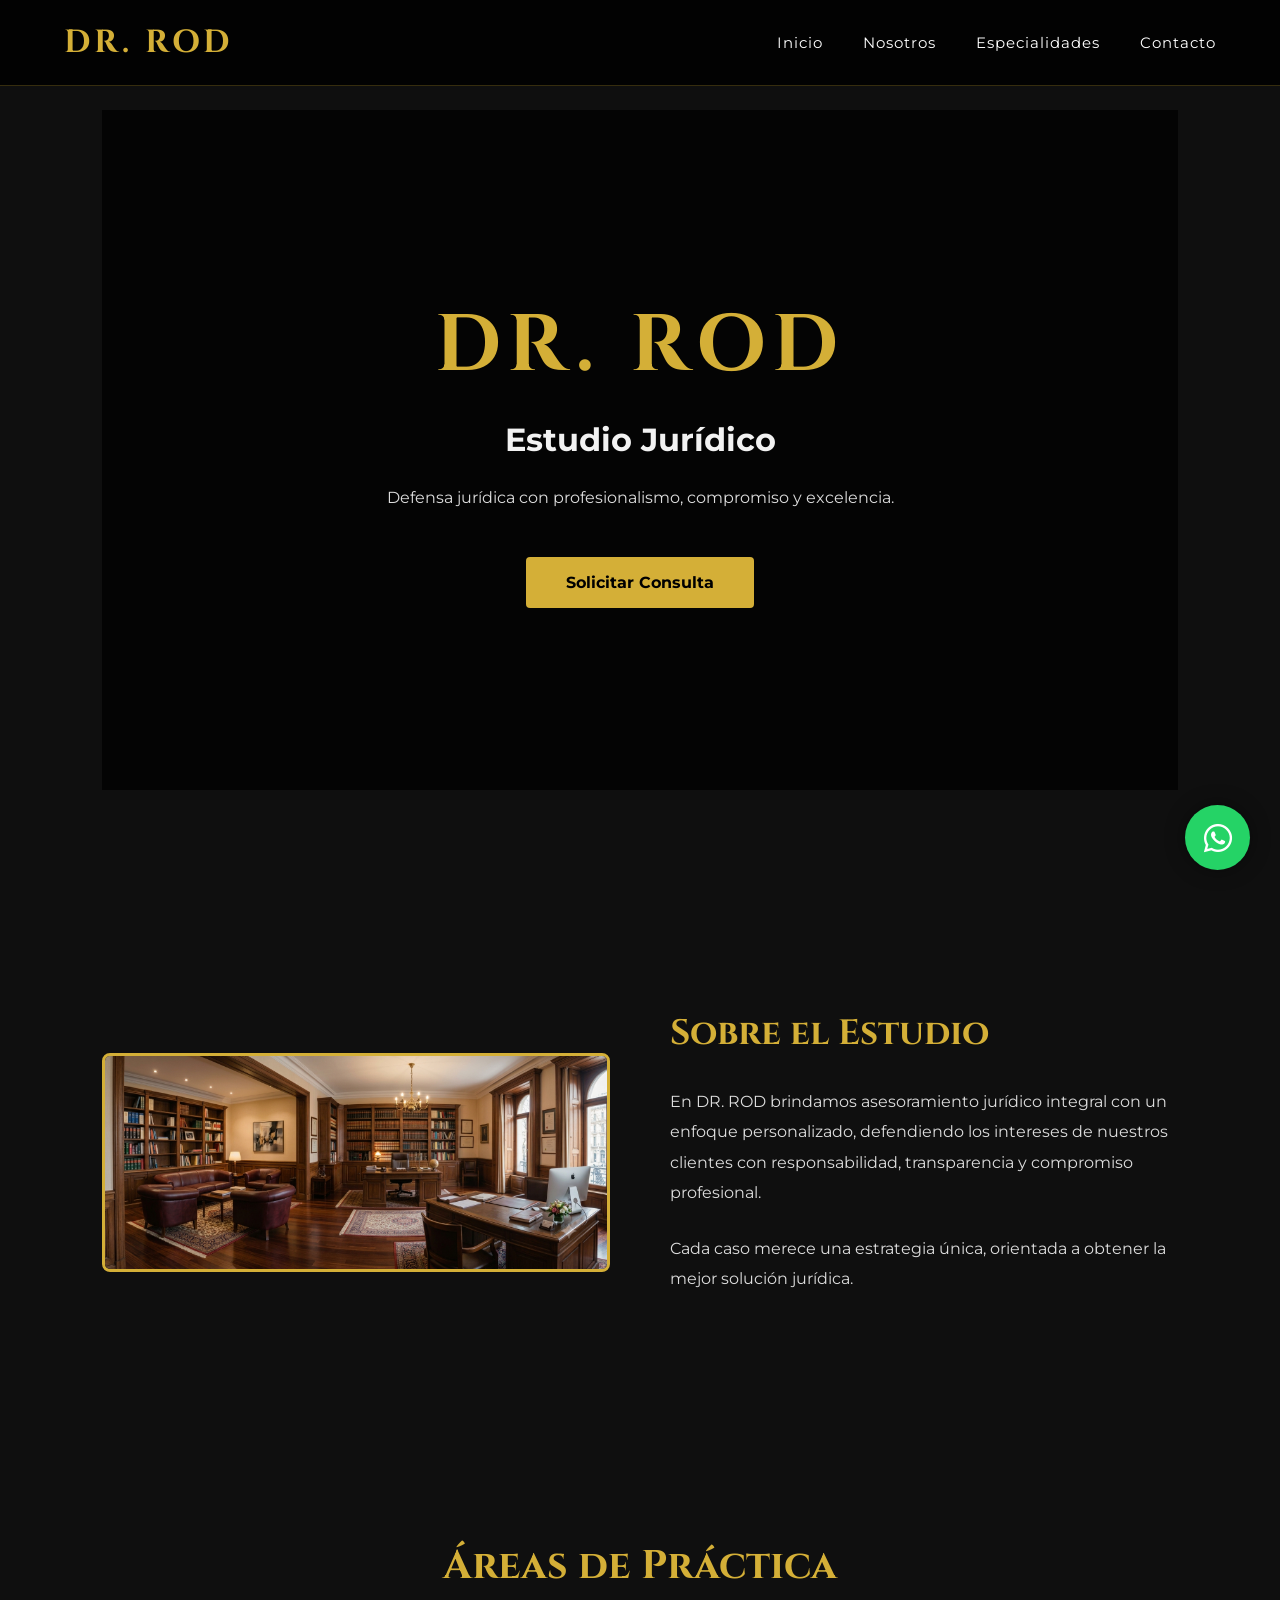
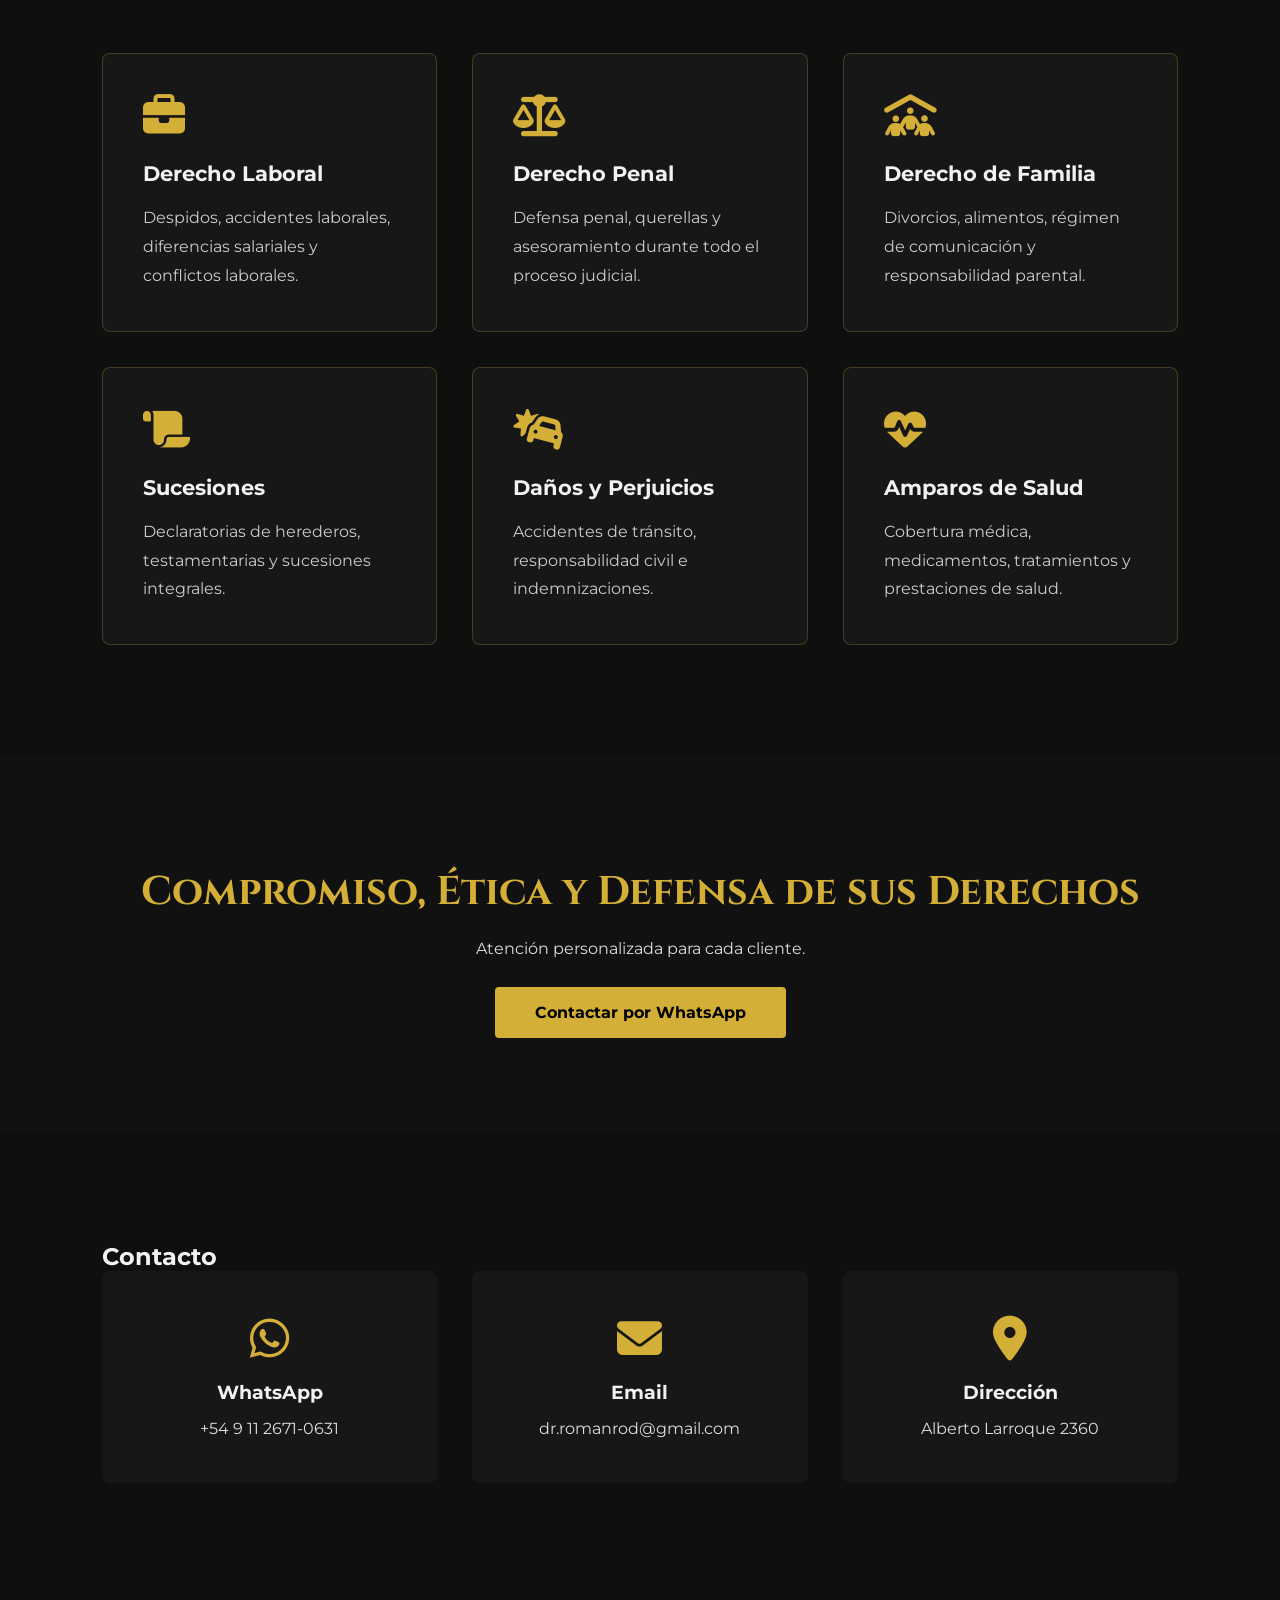
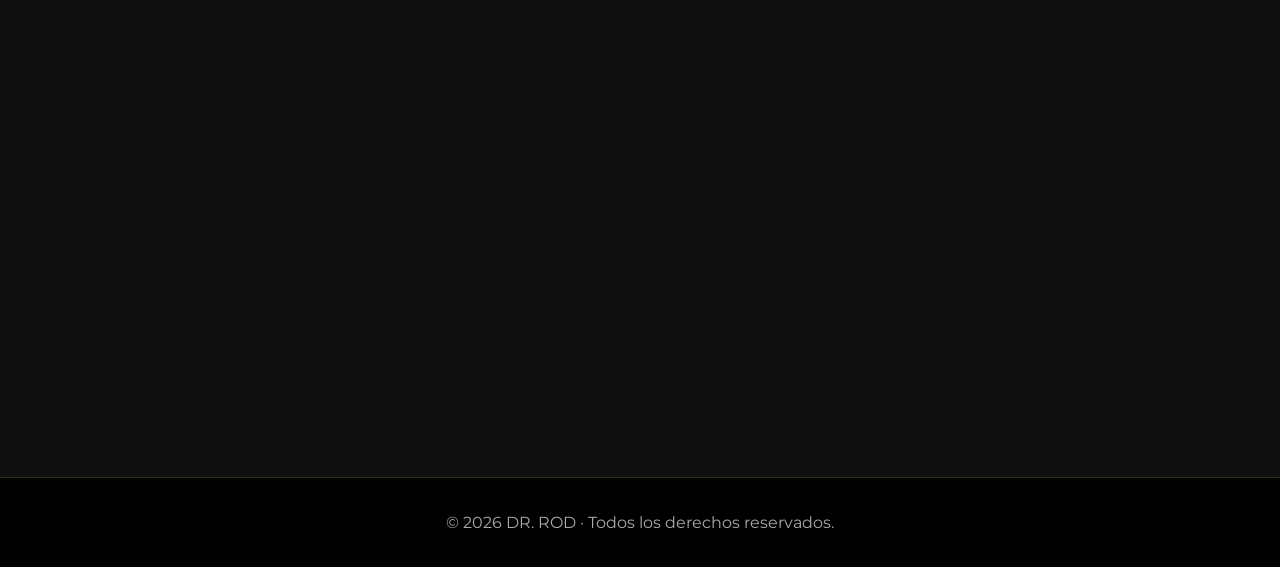
==== index.html @ 377dff45 "Add files via upload" ====
<!DOCTYPE html>
<html lang="es">

<head>

<meta charset="UTF-8">
<meta name="viewport" content="width=device-width, initial-scale=1">

<title>DR. ROD | Estudio Jurídico</title>

<meta name="description"
content="Estudio Jurídico DR. ROD. Derecho Laboral, Penal, Familia, Sucesiones, Daños y Perjuicios y Amparos de Salud.">

<meta name="keywords"
content="abogado, estudio jurídico, derecho laboral, derecho penal, abogado familia, abogado sucesiones, abogado amparo salud">

<link rel="stylesheet" href="css/style.css">

<link rel="preconnect" href="https://fonts.googleapis.com">

<link rel="preconnect" href="https://fonts.gstatic.com" crossorigin>

<link href="https://fonts.googleapis.com/css2?family=Cinzel:wght@500;700&family=Montserrat:wght@300;400;600&display=swap" rel="stylesheet">

<link rel="stylesheet"
href="https://cdnjs.cloudflare.com/ajax/libs/font-awesome/6.5.1/css/all.min.css">

</head>

<body>

<header>

<nav class="navbar">

<div class="logo">
DR. ROD
</div>

<ul>

<li><a href="#inicio">Inicio</a></li>

<li><a href="#nosotros">Nosotros</a></li>

<li><a href="#areas">Especialidades</a></li>

<li><a href="#contacto">Contacto</a></li>

</ul>

</nav>

</header>

<section id="inicio" class="hero">

<div class="overlay">

<h1>DR. ROD</h1>

<h2>Estudio Jurídico</h2>

<p>

Defensa jurídica con profesionalismo, compromiso y excelencia.

</p>

<a href="#contacto" class="btn">

Solicitar Consulta

</a>

</div>

</section>

<section id="nosotros" class="about">

<div class="container">

<div class="about-image">

<img src="img/despacho.png">

</div>

<div class="about-text">

<h2>Sobre el Estudio</h2>

<p>

En DR. ROD brindamos asesoramiento jurídico integral con un enfoque personalizado,
defendiendo los intereses de nuestros clientes con responsabilidad,
transparencia y compromiso profesional.

</p>

<p>

Cada caso merece una estrategia única, orientada a obtener la mejor solución jurídica.

</p>

</div>

</div>

</section>

<section id="areas">

<h2 class="titulo">

Áreas de Práctica

</h2>

<div class="cards">

<div class="card">

<i class="fa-solid fa-briefcase"></i>

<h3>Derecho Laboral</h3>

<p>

Despidos, accidentes laborales, diferencias salariales y conflictos laborales.

</p>

</div>

<div class="card">

<i class="fa-solid fa-scale-balanced"></i>

<h3>Derecho Penal</h3>

<p>

Defensa penal, querellas y asesoramiento durante todo el proceso judicial.

</p>

</div>

<div class="card">

<i class="fa-solid fa-people-roof"></i>

<h3>Derecho de Familia</h3>

<p>

Divorcios, alimentos, régimen de comunicación y responsabilidad parental.

</p>

</div>

<div class="card">

<i class="fa-solid fa-scroll"></i>

<h3>Sucesiones</h3>

<p>

Declaratorias de herederos, testamentarias y sucesiones integrales.

</p>

</div>

<div class="card">

<i class="fa-solid fa-car-burst"></i>

<h3>Daños y Perjuicios</h3>

<p>

Accidentes de tránsito, responsabilidad civil e indemnizaciones.

</p>

</div>

<div class="card">

<i class="fa-solid fa-heart-pulse"></i>

<h3>Amparos de Salud</h3>

<p>

Cobertura médica, medicamentos, tratamientos y prestaciones de salud.

</p>

</div>

</div>

</section>

<section class="cta">

<h2>

Compromiso, Ética y Defensa de sus Derechos

</h2>

<p>

Atención personalizada para cada cliente.

</p>

<a
href="https://wa.me/5491126710631"
target="_blank"
class="btn">

Contactar por WhatsApp

</a>

</section>

<section id="contacto">

<h2>

Contacto

</h2>

<div class="contact-grid">

<div class="contact-card">

<i class="fab fa-whatsapp"></i>

<h3>WhatsApp</h3>

<p>

+54 9 11 2671-0631

</p>

</div>

<div class="contact-card">

<i class="fa-solid fa-envelope"></i>

<h3>Email</h3>

<p>

dr.romanrod@gmail.com

</p>

</div>

<div class="contact-card">

<i class="fa-solid fa-location-dot"></i>

<h3>Dirección</h3>

<p>

Alberto Larroque 2360

</p>

</div>

</div>

<div class="mapa">

<iframe
src="https://maps.google.com/maps?q=Alberto%20Larroque%202360&t=&z=15&ie=UTF8&iwloc=&output=embed"
loading="lazy">
</iframe>

</div>

</section>

<footer>

<p>

© 2026 DR. ROD · Todos los derechos reservados.

</p>

</footer>

<a
href="https://wa.me/5491126710631"
class="whatsapp">

<i class="fab fa-whatsapp"></i>

</a>

<script src="js/script.js"></script>

</body>

</html>
---- css/style.css ----
/* ============================
   DR. ROD
   ESTUDIO JURÍDICO
============================ */

*{
    margin:0;
    padding:0;
    box-sizing:border-box;
}

html{
    scroll-behavior:smooth;
}

body{

    background:#0f0f0f;
    color:#f2f2f2;

    font-family:'Montserrat',sans-serif;

    overflow-x:hidden;

}

/*================ NAVBAR =================*/

header{

    width:100%;
    position:fixed;
    top:0;
    z-index:999;

    background:rgba(0,0,0,.85);

    backdrop-filter:blur(10px);

    border-bottom:1px solid rgba(212,175,55,.25);

}

.navbar{

    width:90%;
    max-width:1400px;

    margin:auto;

    display:flex;

    justify-content:space-between;

    align-items:center;

    height:85px;

}

.logo{

    font-family:'Cinzel',serif;

    color:#D4AF37;

    font-size:2rem;

    font-weight:bold;

    letter-spacing:4px;

}

.navbar ul{

    display:flex;

    list-style:none;

}

.navbar li{

    margin-left:40px;

}

.navbar a{

    color:white;

    text-decoration:none;

    font-size:.95rem;

    letter-spacing:1px;

    transition:.3s;

    position:relative;

}

.navbar a::after{

    content:"";

    position:absolute;

    left:0;
    bottom:-8px;

    width:0;

    height:2px;

    background:#D4AF37;

    transition:.4s;

}

.navbar a:hover{

    color:#D4AF37;

}

.navbar a:hover::after{

    width:100%;

}

/*================ HERO =================*/

.hero{

    height:100vh;

    background:url("../img/hero.jpg");

    background-size:cover;

    background-position:center;

    position:relative;

}

.overlay{

    width:100%;
    height:100%;

    background:rgba(0,0,0,.72);

    display:flex;

    justify-content:center;

    align-items:center;

    flex-direction:column;

    text-align:center;

    padding:20px;

}

.overlay h1{

    font-family:'Cinzel',serif;

    font-size:5rem;

    color:#D4AF37;

    letter-spacing:8px;

    margin-bottom:20px;

}

.overlay h2{

    font-size:2rem;

    margin-bottom:25px;

}

.overlay p{

    width:700px;
    max-width:95%;

    line-height:1.8;

    color:#ddd;

    margin-bottom:45px;

}

/*================ BOTONES =================*/

.btn{

    background:#D4AF37;

    color:black;

    padding:16px 40px;

    text-decoration:none;

    font-weight:bold;

    border-radius:4px;

    transition:.35s;

}

.btn:hover{

    background:#f2ce63;

    transform:translateY(-3px);

}

/*================ SECCIONES =================*/

section{

    padding:110px 8%;

}

.container{

    display:flex;

    align-items:center;

    justify-content:space-between;

    gap:60px;

}

.about-image{

    flex:1;

}

.about-image img{

    width:100%;

    border-radius:8px;

    border:3px solid #D4AF37;

}

.about-text{

    flex:1;

}

.about-text h2{

    font-family:'Cinzel';

    color:#D4AF37;

    margin-bottom:30px;

    font-size:2.2rem;

}

.about-text p{

    line-height:1.9;

    margin-bottom:25px;

    color:#ddd;

}

/*================ TITULOS =================*/

.titulo{

    text-align:center;

    color:#D4AF37;

    font-family:'Cinzel';

    font-size:2.5rem;

    margin-bottom:60px;

}

/*================ CARDS =================*/

.cards{

    display:grid;

    grid-template-columns:repeat(auto-fit,minmax(300px,1fr));

    gap:35px;

}

.card{

    background:#171717;

    padding:40px;

    border:1px solid rgba(212,175,55,.25);

    border-radius:8px;

    transition:.35s;

}

.card:hover{

    transform:translateY(-10px);

    border-color:#D4AF37;

    box-shadow:0 0 25px rgba(212,175,55,.15);

}

.card i{

    font-size:42px;

    color:#D4AF37;

    margin-bottom:25px;

}

.card h3{

    margin-bottom:18px;

    font-size:1.3rem;

}

.card p{

    color:#ccc;

    line-height:1.8;

}

/*================ CTA =================*/

.cta{

    text-align:center;

    background:#111;

}

.cta h2{

    font-family:'Cinzel';

    color:#D4AF37;

    font-size:2.5rem;

    margin-bottom:20px;

}

.cta p{

    margin-bottom:45px;

    color:#ddd;

}

/*================ CONTACTO =================*/

.contact-grid{

    display:grid;

    grid-template-columns:repeat(auto-fit,minmax(280px,1fr));

    gap:35px;

    margin-bottom:60px;

}

.contact-card{

    background:#171717;

    padding:45px;

    text-align:center;

    border-radius:8px;

    transition:.35s;

}

.contact-card:hover{

    border:1px solid #D4AF37;

}

.contact-card i{

    font-size:45px;

    color:#D4AF37;

    margin-bottom:20px;

}

.contact-card h3{

    margin-bottom:15px;

}

.contact-card p{

    color:#ddd;

}

/*================ MAPA =================*/

.mapa iframe{

    width:100%;

    height:420px;

    border:0;

    border-radius:10px;

}

/*================ FOOTER =================*/

footer{

    background:black;

    padding:35px;

    text-align:center;

    border-top:1px solid rgba(212,175,55,.25);

}

footer p{

    color:#aaa;

}

/*================ WHATSAPP =================*/

.whatsapp{

    position:fixed;

    right:30px;

    bottom:30px;

    width:65px;

    height:65px;

    border-radius:50%;

    background:#25D366;

    display:flex;

    align-items:center;

    justify-content:center;

    color:white;

    text-decoration:none;

    font-size:32px;

    box-shadow:0 0 20px rgba(0,0,0,.4);

    transition:.3s;

}

.whatsapp:hover{

    transform:scale(1.1);

}

/*================ RESPONSIVE =================*/

@media(max-width:980px){

.container{

    flex-direction:column;

}

.overlay h1{

    font-size:3rem;

}

.overlay h2{

    font-size:1.5rem;

}

.navbar{

    flex-direction:column;

    height:auto;

    padding:20px;

}

.navbar ul{

    margin-top:20px;

}

.navbar li{

    margin:10px;

}

section{

    padding:80px 6%;

}

}

@media(max-width:600px){

.logo{

    font-size:1.6rem;

}

.overlay h1{

    font-size:2.4rem;

}

.overlay h2{

    font-size:1.2rem;

}

.overlay p{

    font-size:.95rem;

}

.card{

    padding:30px;

}

.contact-card{

    padding:30px;

}

.btn{

    padding:14px 25px;

}

}
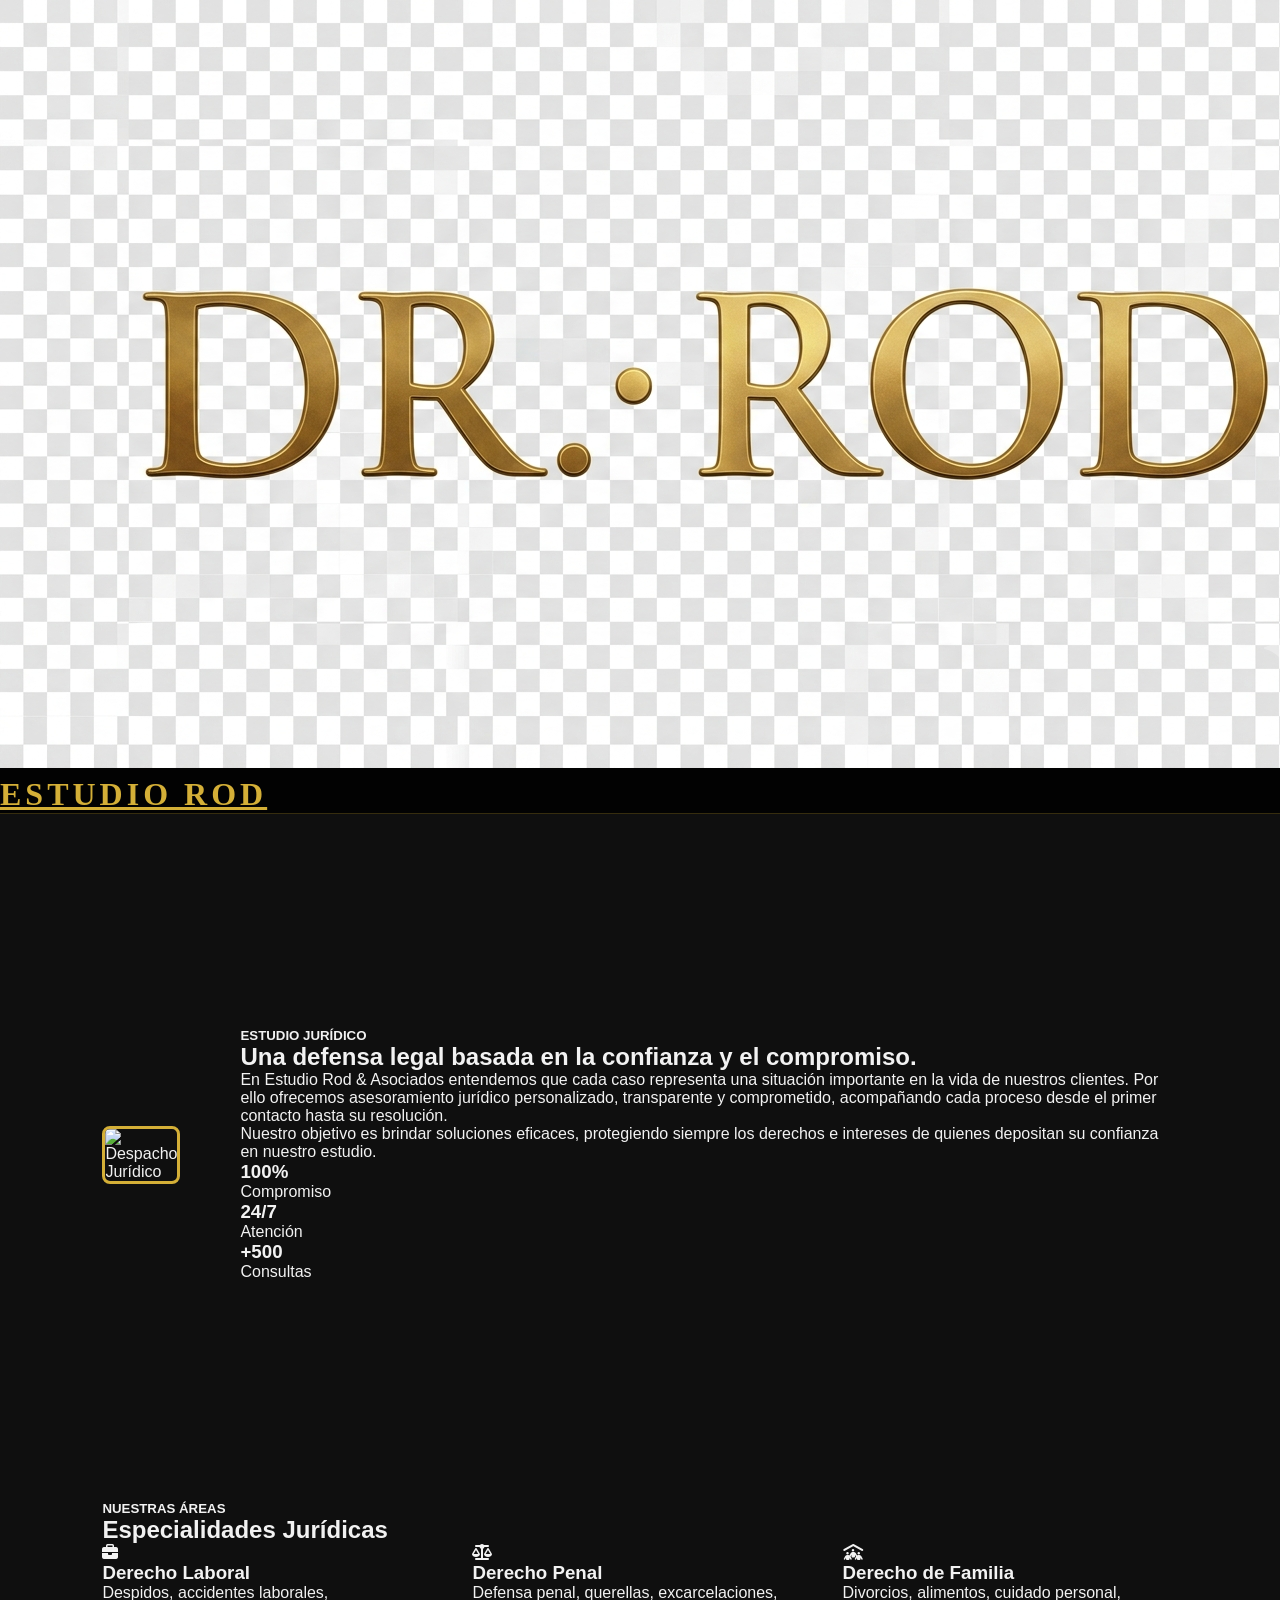
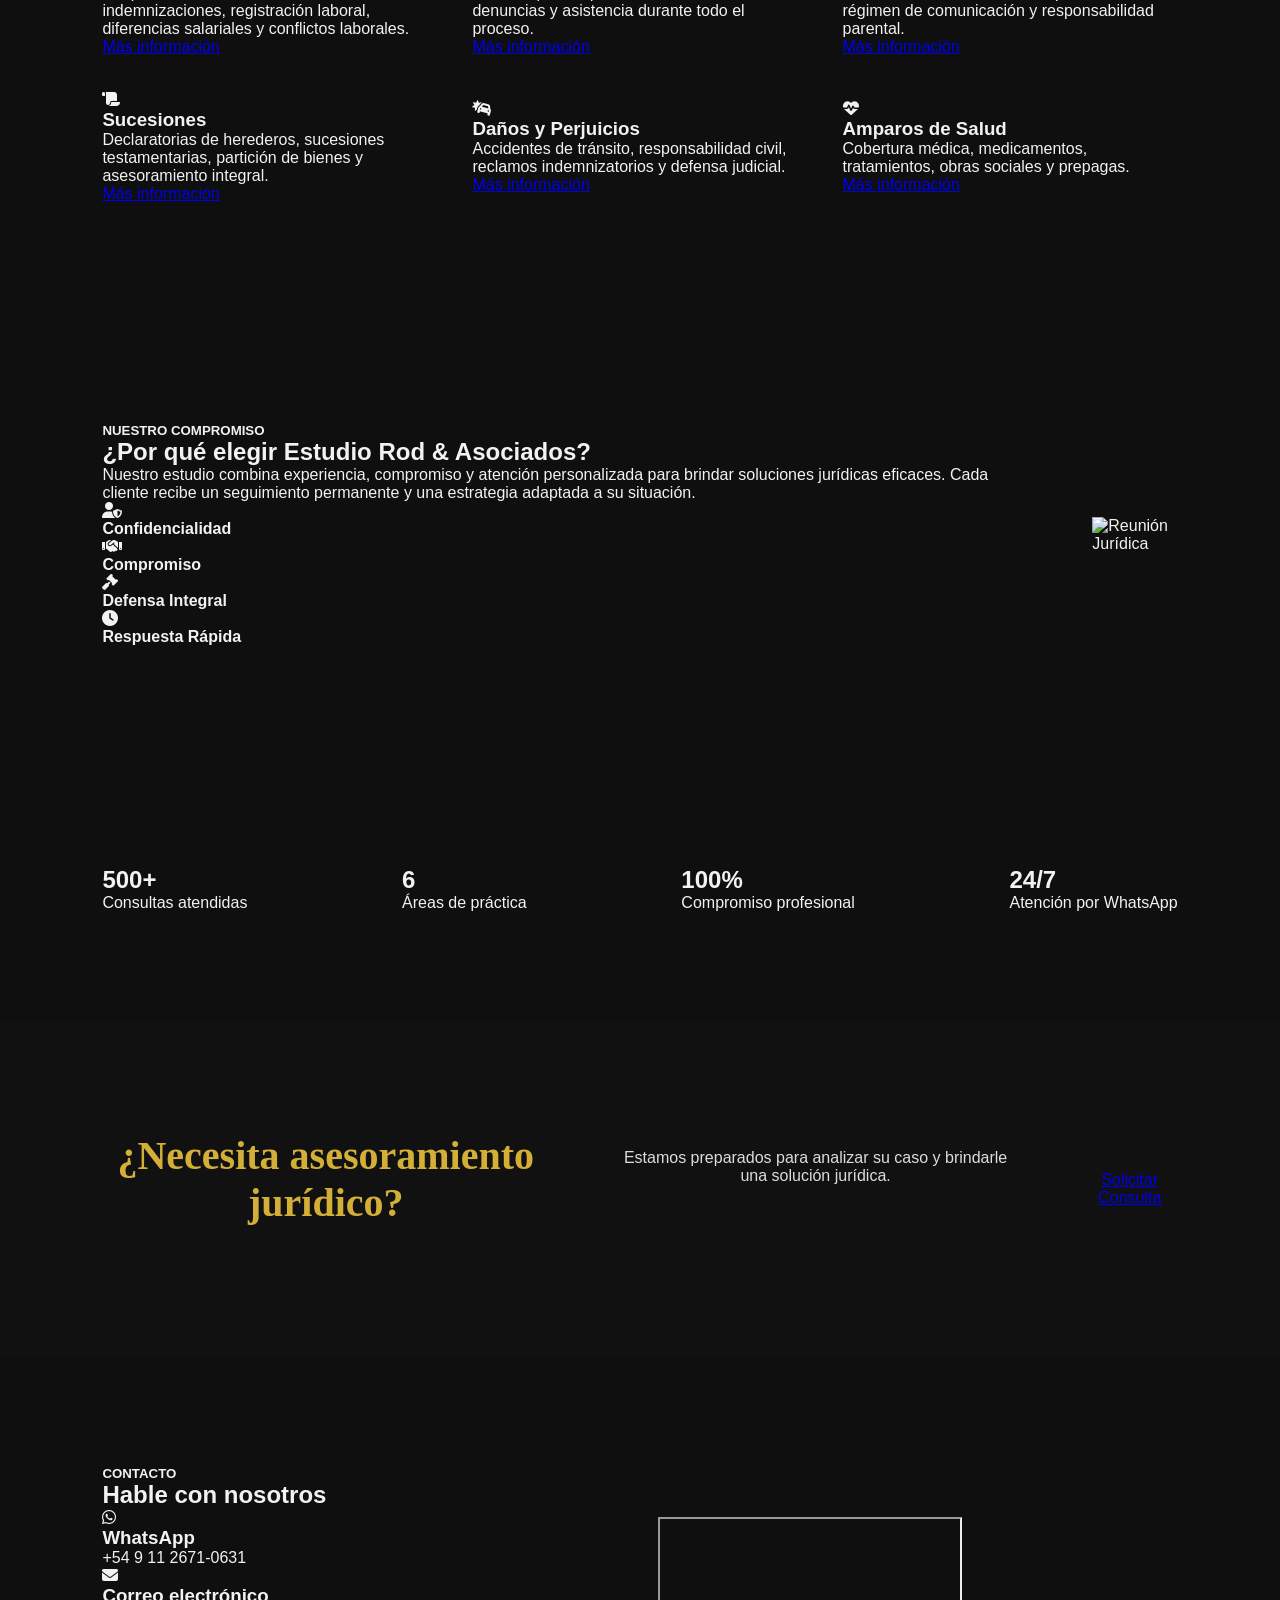
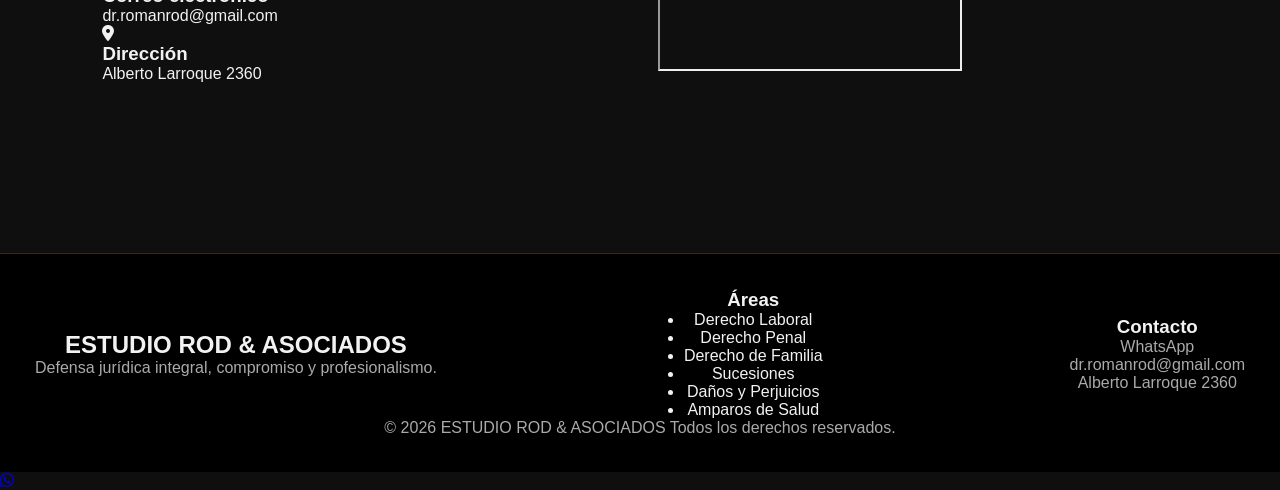
==== commit 64e29959: "Update index.html" ====
--- a/index.html
+++ b/index.html
@@ -4,15 +4,36 @@
 <head>
 
 <meta charset="UTF-8">
-<meta name="viewport" content="width=device-width, initial-scale=1">
-
-<title>DR. ROD | Estudio Jurídico</title>
+<meta http-equiv="X-UA-Compatible" content="IE=edge">
+<meta name="viewport" content="width=device-width, initial-scale=1.0">
+
+<title>ESTUDIO ROD & ASOCIADOS | Abogados</title>
 
 <meta name="description"
-content="Estudio Jurídico DR. ROD. Derecho Laboral, Penal, Familia, Sucesiones, Daños y Perjuicios y Amparos de Salud.">
+content="Estudio Rod & Asociados. Asesoramiento jurídico en Derecho Laboral, Penal, Familia, Sucesiones, Daños y Perjuicios y Amparos de Salud.">
 
 <meta name="keywords"
-content="abogado, estudio jurídico, derecho laboral, derecho penal, abogado familia, abogado sucesiones, abogado amparo salud">
+content="abogado, estudio jurídico, abogado laboral, abogado penal, abogado familia, sucesiones, daños y perjuicios">
+
+<meta name="author"
+content="Estudio Rod & Asociados">
+
+<meta property="og:title"
+content="ESTUDIO ROD & ASOCIADOS">
+
+<meta property="og:description"
+content="Defensa jurídica integral. Atención personalizada.">
+
+<meta property="og:type"
+content="website">
+
+<meta property="og:image"
+content="img/hero.jpg">
+
+<meta property="og:url"
+content="https://estudiorodyasociados.com">
+
+<link rel="icon" href="img/favicon.png">
 
 <link rel="stylesheet" href="css/style.css">
 
@@ -20,24 +41,52 @@
 
 <link rel="preconnect" href="https://fonts.gstatic.com" crossorigin>
 
-<link href="https://fonts.googleapis.com/css2?family=Cinzel:wght@500;700&family=Montserrat:wght@300;400;600&display=swap" rel="stylesheet">
+<link href="https://fonts.googleapis.com/css2?family=Cormorant+Garamond:wght@500;700&family=Inter:wght@300;400;500;600;700&display=swap" rel="stylesheet">
 
 <link rel="stylesheet"
-href="https://cdnjs.cloudflare.com/ajax/libs/font-awesome/6.5.1/css/all.min.css">
+href="https://cdnjs.cloudflare.com/ajax/libs/font-awesome/6.6.0/css/all.min.css">
 
 </head>
 
 <body>
 
-<header>
-
-<nav class="navbar">
-
-<div class="logo">
-DR. ROD
-</div>
-
-<ul>
+<!--====================================
+LOADER
+=====================================-->
+
+<div id="loader">
+
+<div class="loader-logo">
+
+ESTUDIO ROD & ASOCIADOS
+
+</div>
+
+</div>
+
+<!--====================================
+HEADER
+=====================================-->
+
+<header id="header">
+
+<div class="container nav-container">
+
+<a href="#" class="logo">
+
+<img src="img/logo.png" alt="Estudio Rod">
+
+<span>
+
+ESTUDIO ROD
+
+</span>
+
+</a>
+
+<nav>
+
+<ul id="menu">
 
 <li><a href="#inicio">Inicio</a></li>
 
@@ -45,65 +94,424 @@
 
 <li><a href="#areas">Especialidades</a></li>
 
+<li><a href="#porque">¿Por qué elegirnos?</a></li>
+
 <li><a href="#contacto">Contacto</a></li>
 
 </ul>
 
 </nav>
 
+<div id="menu-btn">
+
+<span></span>
+<span></span>
+<span></span>
+
+</div>
+
+</div>
+
 </header>
 
+<!--====================================
+HERO
+=====================================-->
+
 <section id="inicio" class="hero">
 
-<div class="overlay">
-
-<h1>DR. ROD</h1>
-
-<h2>Estudio Jurídico</h2>
-
-<p>
-
-Defensa jurídica con profesionalismo, compromiso y excelencia.
-
-</p>
-
-<a href="#contacto" class="btn">
+<div class="hero-overlay">
+
+<div class="hero-content">
+
+<h3>
+
+Compromiso · Ética · Profesionalismo
+
+</h3>
+
+<h1>
+
+ESTUDIO ROD <br>
+
+<span>& ASOCIADOS</span>
+
+</h1>
+
+<p>
+
+Brindamos asesoramiento jurídico integral,
+con atención personalizada y estrategias
+adaptadas a cada cliente.
+
+</p>
+
+<div class="hero-buttons">
+
+<a href="#contacto" class="btn-primary">
 
 Solicitar Consulta
 
 </a>
 
+<a href="https://wa.me/5491126710631"
+target="_blank"
+class="btn-secondary">
+
+<i class="fa-brands fa-whatsapp"></i>
+
+WhatsApp
+
+</a>
+
+</div>
+
+</div>
+
 </div>
 
 </section>
 
-<section id="nosotros" class="about">
+<!--====================================
+NOSOTROS
+=====================================-->
+
+<section id="nosotros">
+
+<div class="container about">
+
+<div class="about-image">
+
+<img src="img/despacho.jpg"
+alt="Despacho Jurídico">
+
+</div>
+
+<div class="about-content">
+
+<h5>
+
+ESTUDIO JURÍDICO
+
+</h5>
+
+<h2>
+
+Una defensa legal basada en la confianza y el compromiso.
+
+</h2>
+
+<div class="gold-line"></div>
+
+<p>
+
+En Estudio Rod & Asociados entendemos que cada
+caso representa una situación importante en la
+vida de nuestros clientes.
+
+Por ello ofrecemos asesoramiento jurídico
+personalizado, transparente y comprometido,
+acompañando cada proceso desde el primer contacto
+hasta su resolución.
+
+</p>
+
+<p>
+
+Nuestro objetivo es brindar soluciones eficaces,
+protegiendo siempre los derechos e intereses de
+quienes depositan su confianza en nuestro estudio.
+
+</p>
+
+<div class="about-data">
+
+<div>
+
+<h3>100%</h3>
+
+<p>Compromiso</p>
+
+</div>
+
+<div>
+
+<h3>24/7</h3>
+
+<p>Atención</p>
+
+</div>
+
+<div>
+
+<h3>+500</h3>
+
+<p>Consultas</p>
+
+</div>
+
+</div>
+
+</div>
+
+</div>
+
+</section>
+
+<!--====================================
+ESPECIALIDADES
+=====================================-->
+
+<section id="areas">
+
+<div class="section-title">
+
+<h5>
+
+NUESTRAS ÁREAS
+
+</h5>
+
+<h2>
+
+Especialidades Jurídicas
+
+</h2>
+
+<div class="gold-line center"></div>
+
+</div>
+
+<div class="container cards">
+
+<div class="service-card">
+
+<div class="icon">
+
+<i class="fa-solid fa-briefcase"></i>
+
+</div>
+
+<h3>
+
+Derecho Laboral
+
+</h3>
+
+<p>
+
+Despidos, accidentes laborales,
+indemnizaciones,
+registración laboral,
+diferencias salariales y conflictos laborales.
+
+</p>
+
+<a href="#">
+
+Más información
+
+</a>
+
+</div>
+
+<div class="service-card">
+
+<div class="icon">
+
+<i class="fa-solid fa-scale-balanced"></i>
+
+</div>
+
+<h3>
+
+Derecho Penal
+
+</h3>
+
+<p>
+
+Defensa penal,
+querellas,
+excarcelaciones,
+denuncias
+y asistencia durante todo el proceso.
+
+</p>
+
+<a href="#">
+
+Más información
+
+</a>
+
+</div>
+
+<div class="service-card">
+
+<div class="icon">
+
+<i class="fa-solid fa-people-roof"></i>
+
+</div>
+
+<h3>
+
+Derecho de Familia
+
+</h3>
+
+<p>
+
+Divorcios,
+alimentos,
+cuidado personal,
+régimen de comunicación
+y responsabilidad parental.
+
+</p>
+
+<a href="#">
+
+Más información
+
+</a>
+
+</div>
+<div class="service-card">
+
+    <div class="icon">
+        <i class="fa-solid fa-scroll"></i>
+    </div>
+
+    <h3>Sucesiones</h3>
+
+    <p>
+        Declaratorias de herederos,
+        sucesiones testamentarias,
+        partición de bienes
+        y asesoramiento integral.
+    </p>
+
+    <a href="#">Más información</a>
+
+</div>
+
+<div class="service-card">
+
+    <div class="icon">
+        <i class="fa-solid fa-car-burst"></i>
+    </div>
+
+    <h3>Daños y Perjuicios</h3>
+
+    <p>
+        Accidentes de tránsito,
+        responsabilidad civil,
+        reclamos indemnizatorios
+        y defensa judicial.
+    </p>
+
+    <a href="#">Más información</a>
+
+</div>
+
+<div class="service-card">
+
+    <div class="icon">
+        <i class="fa-solid fa-heart-pulse"></i>
+    </div>
+
+    <h3>Amparos de Salud</h3>
+
+    <p>
+        Cobertura médica,
+        medicamentos,
+        tratamientos,
+        obras sociales y prepagas.
+    </p>
+
+    <a href="#">Más información</a>
+
+</div>
+
+</div>
+
+</section>
+
+<!-- =========================================
+POR QUÉ ELEGIRNOS
+========================================== -->
+
+<section id="porque">
 
 <div class="container">
 
-<div class="about-image">
-
-<img src="img/despacho.png">
-
-</div>
-
-<div class="about-text">
-
-<h2>Sobre el Estudio</h2>
-
-<p>
-
-En DR. ROD brindamos asesoramiento jurídico integral con un enfoque personalizado,
-defendiendo los intereses de nuestros clientes con responsabilidad,
-transparencia y compromiso profesional.
-
-</p>
-
-<p>
-
-Cada caso merece una estrategia única, orientada a obtener la mejor solución jurídica.
-
-</p>
+<div class="why-text">
+
+<h5>
+NUESTRO COMPROMISO
+</h5>
+
+<h2>
+¿Por qué elegir
+Estudio Rod & Asociados?
+</h2>
+
+<div class="gold-line"></div>
+
+<p>
+
+Nuestro estudio combina experiencia,
+compromiso y atención personalizada para brindar
+soluciones jurídicas eficaces.
+
+Cada cliente recibe un seguimiento permanente
+y una estrategia adaptada a su situación.
+
+</p>
+
+<div class="why-grid">
+
+<div>
+
+<i class="fa-solid fa-user-shield"></i>
+
+<h4>Confidencialidad</h4>
+
+</div>
+
+<div>
+
+<i class="fa-solid fa-handshake"></i>
+
+<h4>Compromiso</h4>
+
+</div>
+
+<div>
+
+<i class="fa-solid fa-gavel"></i>
+
+<h4>Defensa Integral</h4>
+
+</div>
+
+<div>
+
+<i class="fa-solid fa-clock"></i>
+
+<h4>Respuesta Rápida</h4>
+
+</div>
+
+</div>
+
+</div>
+
+<div class="why-image">
+
+<img src="img/reunion.jpg" alt="Reunión Jurídica">
 
 </div>
 
@@ -111,214 +519,274 @@
 
 </section>
 
-<section id="areas">
-
-<h2 class="titulo">
-
-Áreas de Práctica
+<!-- =========================================
+NUMEROS
+========================================== -->
+
+<section id="stats">
+
+<div class="container stats-grid">
+
+<div>
+
+<h2 class="counter">500+</h2>
+
+<p>Consultas atendidas</p>
+
+</div>
+
+<div>
+
+<h2 class="counter">6</h2>
+
+<p>Áreas de práctica</p>
+
+</div>
+
+<div>
+
+<h2 class="counter">100%</h2>
+
+<p>Compromiso profesional</p>
+
+</div>
+
+<div>
+
+<h2 class="counter">24/7</h2>
+
+<p>Atención por WhatsApp</p>
+
+</div>
+
+</div>
+
+</section>
+
+<!-- =========================================
+CTA
+========================================== -->
+
+<section class="cta">
+
+<div class="container">
+
+<h2>
+
+¿Necesita asesoramiento jurídico?
 
 </h2>
 
-<div class="cards">
-
-<div class="card">
-
-<i class="fa-solid fa-briefcase"></i>
-
-<h3>Derecho Laboral</h3>
-
-<p>
-
-Despidos, accidentes laborales, diferencias salariales y conflictos laborales.
-
-</p>
-
-</div>
-
-<div class="card">
-
-<i class="fa-solid fa-scale-balanced"></i>
-
-<h3>Derecho Penal</h3>
-
-<p>
-
-Defensa penal, querellas y asesoramiento durante todo el proceso judicial.
-
-</p>
-
-</div>
-
-<div class="card">
-
-<i class="fa-solid fa-people-roof"></i>
-
-<h3>Derecho de Familia</h3>
-
-<p>
-
-Divorcios, alimentos, régimen de comunicación y responsabilidad parental.
-
-</p>
-
-</div>
-
-<div class="card">
-
-<i class="fa-solid fa-scroll"></i>
-
-<h3>Sucesiones</h3>
-
-<p>
-
-Declaratorias de herederos, testamentarias y sucesiones integrales.
-
-</p>
-
-</div>
-
-<div class="card">
-
-<i class="fa-solid fa-car-burst"></i>
-
-<h3>Daños y Perjuicios</h3>
-
-<p>
-
-Accidentes de tránsito, responsabilidad civil e indemnizaciones.
-
-</p>
-
-</div>
-
-<div class="card">
-
-<i class="fa-solid fa-heart-pulse"></i>
-
-<h3>Amparos de Salud</h3>
-
-<p>
-
-Cobertura médica, medicamentos, tratamientos y prestaciones de salud.
-
-</p>
-
-</div>
-
-</div>
-
-</section>
-
-<section class="cta">
-
-<h2>
-
-Compromiso, Ética y Defensa de sus Derechos
-
-</h2>
-
-<p>
-
-Atención personalizada para cada cliente.
+<p>
+
+Estamos preparados para analizar su caso
+y brindarle una solución jurídica.
 
 </p>
 
 <a
 href="https://wa.me/5491126710631"
 target="_blank"
-class="btn">
-
-Contactar por WhatsApp
+class="btn-primary">
+
+Solicitar Consulta
 
 </a>
 
+</div>
+
 </section>
 
+<!-- =========================================
+CONTACTO
+========================================== -->
+
 <section id="contacto">
 
+<div class="section-title">
+
+<h5>
+
+CONTACTO
+
+</h5>
+
 <h2>
 
-Contacto
+Hable con nosotros
 
 </h2>
 
-<div class="contact-grid">
-
-<div class="contact-card">
-
-<i class="fab fa-whatsapp"></i>
+<div class="gold-line center"></div>
+
+</div>
+
+<div class="container contact-grid">
+
+<div class="contact-info">
+
+<div class="contact-item">
+
+<i class="fa-brands fa-whatsapp"></i>
+
+<div>
 
 <h3>WhatsApp</h3>
 
-<p>
-
-+54 9 11 2671-0631
-
-</p>
-
-</div>
-
-<div class="contact-card">
+<p>+54 9 11 2671-0631</p>
+
+</div>
+
+</div>
+
+<div class="contact-item">
 
 <i class="fa-solid fa-envelope"></i>
 
-<h3>Email</h3>
-
-<p>
-
-dr.romanrod@gmail.com
-
-</p>
-
-</div>
-
-<div class="contact-card">
+<div>
+
+<h3>Correo electrónico</h3>
+
+<p>dr.romanrod@gmail.com</p>
+
+</div>
+
+</div>
+
+<div class="contact-item">
 
 <i class="fa-solid fa-location-dot"></i>
 
+<div>
+
 <h3>Dirección</h3>
 
-<p>
-
-Alberto Larroque 2360
-
-</p>
-
-</div>
-
-</div>
-
-<div class="mapa">
+<p>Alberto Larroque 2360</p>
+
+</div>
+
+</div>
+
+</div>
+
+<div class="contact-map">
 
 <iframe
-src="https://maps.google.com/maps?q=Alberto%20Larroque%202360&t=&z=15&ie=UTF8&iwloc=&output=embed"
+src="https://www.google.com/maps?q=Alberto+Larroque+2360&output=embed"
 loading="lazy">
 </iframe>
 
 </div>
 
+</div>
+
 </section>
 
+<!-- =========================================
+FOOTER
+========================================== -->
+
 <footer>
 
-<p>
-
-© 2026 DR. ROD · Todos los derechos reservados.
-
-</p>
+<div class="container footer-grid">
+
+<div>
+
+<h2>
+
+ESTUDIO ROD
+<span>& ASOCIADOS</span>
+
+</h2>
+
+<p>
+
+Defensa jurídica integral,
+compromiso y profesionalismo.
+
+</p>
+
+</div>
+
+<div>
+
+<h3>
+
+Áreas
+
+</h3>
+
+<ul>
+
+<li>Derecho Laboral</li>
+
+<li>Derecho Penal</li>
+
+<li>Derecho de Familia</li>
+
+<li>Sucesiones</li>
+
+<li>Daños y Perjuicios</li>
+
+<li>Amparos de Salud</li>
+
+</ul>
+
+</div>
+
+<div>
+
+<h3>
+
+Contacto
+
+</h3>
+
+<p>
+
+WhatsApp
+
+</p>
+
+<p>
+
+dr.romanrod@gmail.com
+
+</p>
+
+<p>
+
+Alberto Larroque 2360
+
+</p>
+
+</div>
+
+</div>
+
+<div class="copyright">
+
+<p>
+
+© 2026 ESTUDIO ROD & ASOCIADOS
+Todos los derechos reservados.
+
+</p>
+
+</div>
 
 </footer>
 
 <a
 href="https://wa.me/5491126710631"
-class="whatsapp">
-
-<i class="fab fa-whatsapp"></i>
+target="_blank"
+class="whatsapp-float">
+
+<i class="fa-brands fa-whatsapp"></i>
 
 </a>
 
 <script src="js/script.js"></script>
 
 </body>
-
-</html>+</html>
--- a/css/style.css
+++ b/css/style.css
@@ -632,5 +632,27 @@
     padding:14px 25px;
 
 }
+/* Animaciones */
+
+.card,
+.contact-card,
+.about-image,
+.about-text{
+
+    opacity:0;
+
+    transform:translateY(40px);
+
+    transition:all .8s ease;
+
+}
+
+.visible{
+
+    opacity:1;
+
+    transform:translateY(0);
+
+}
 
 }
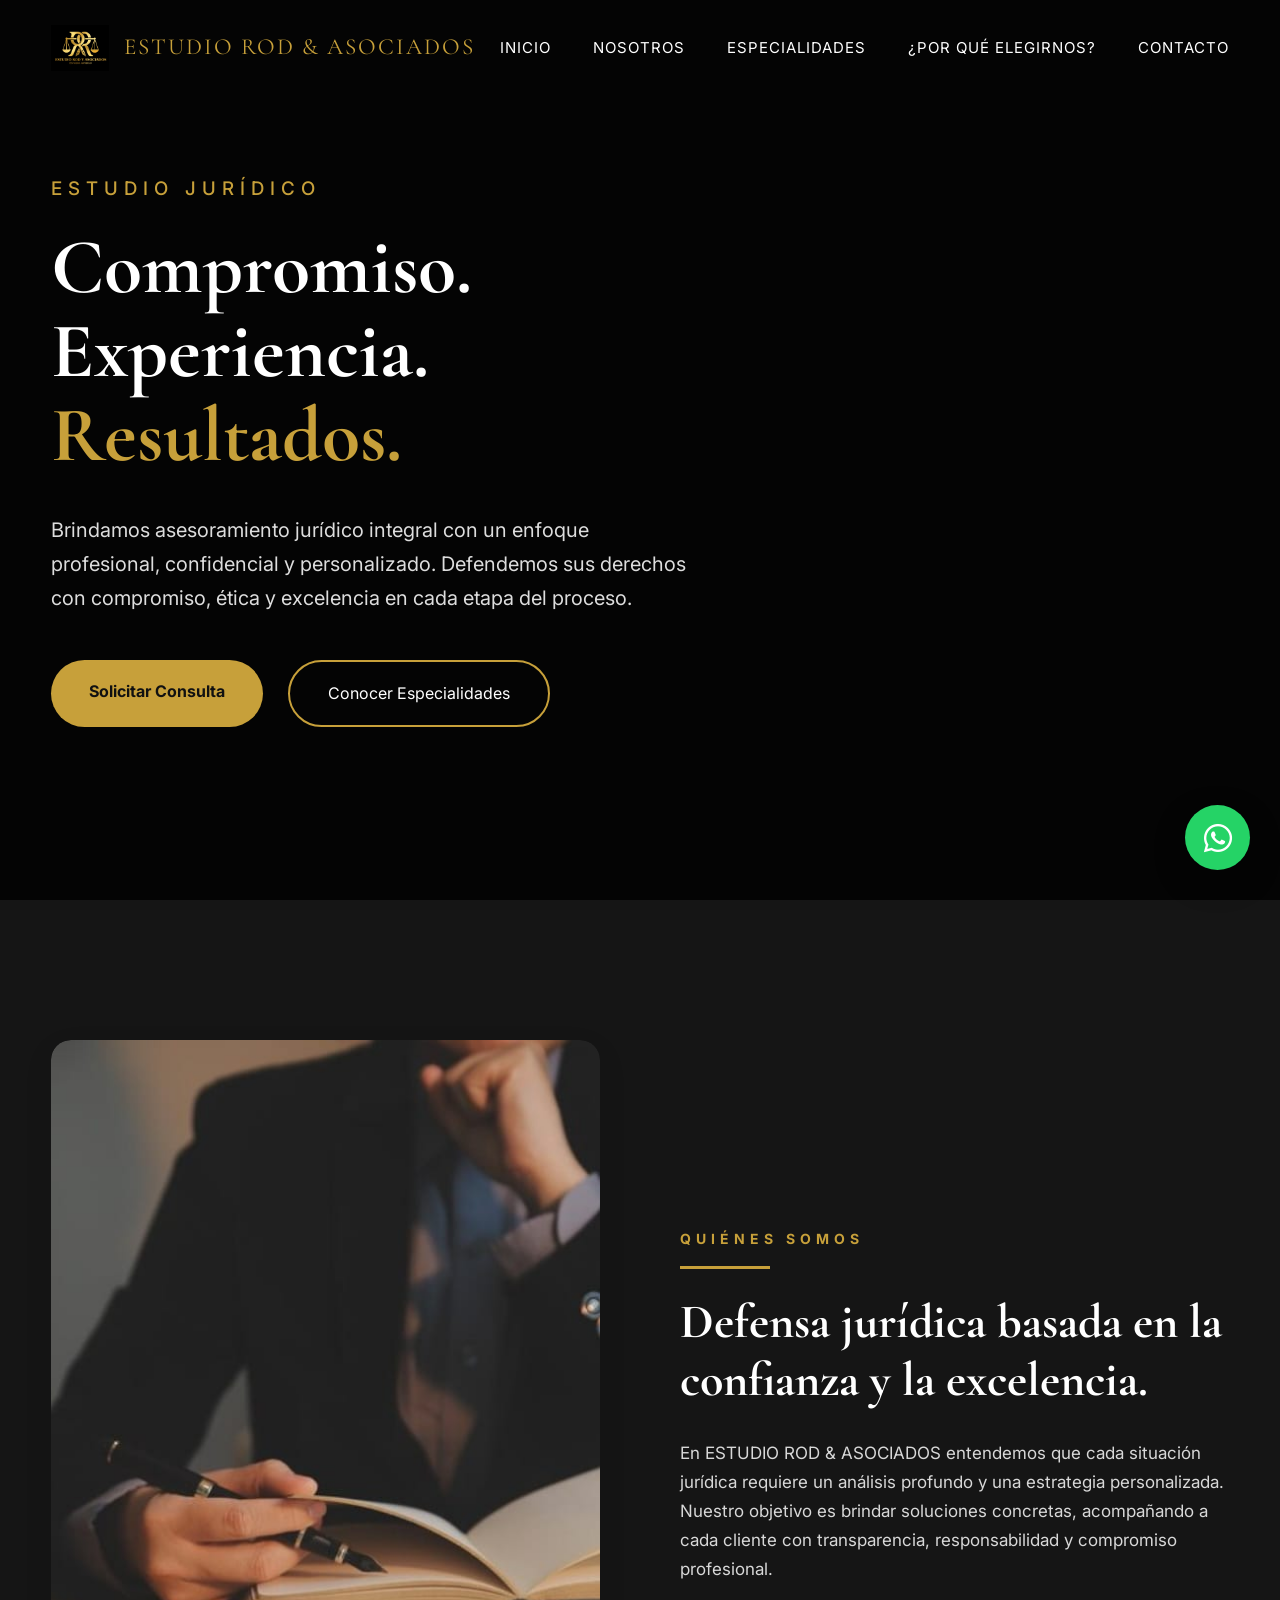
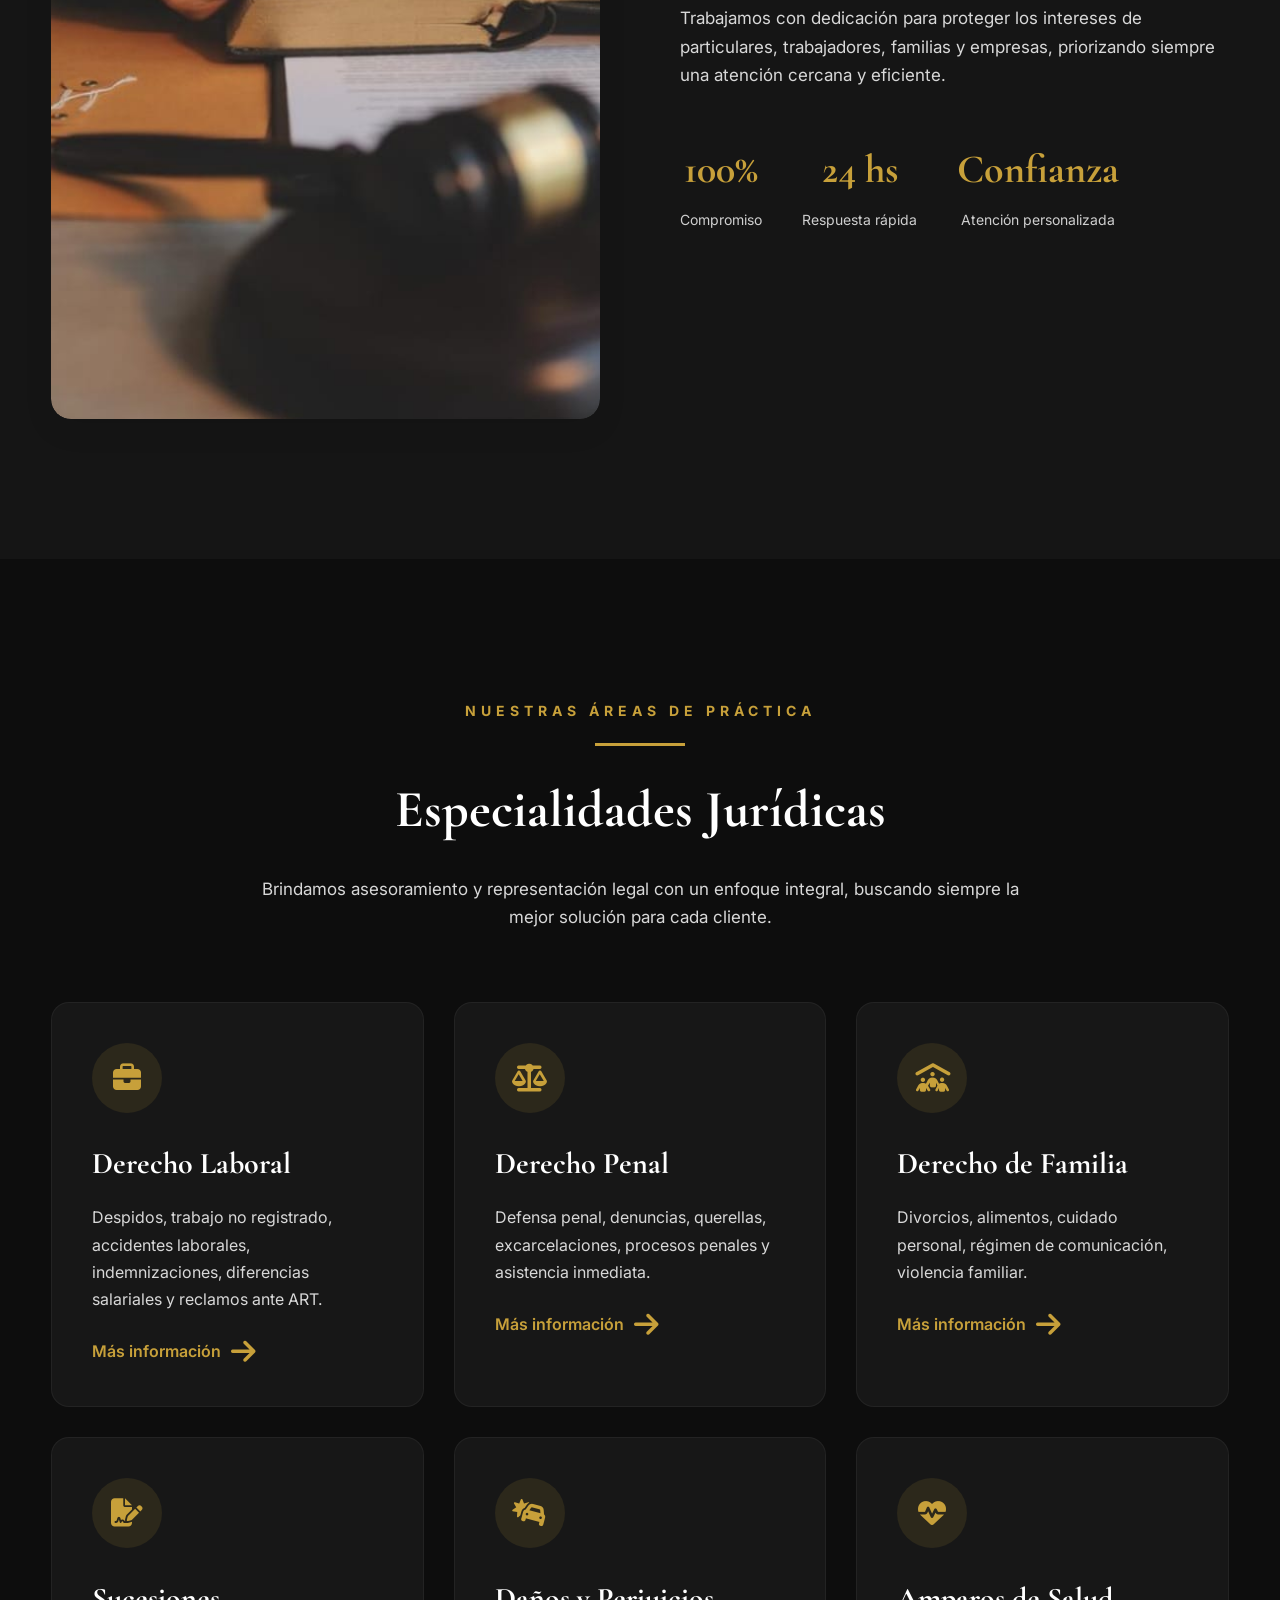
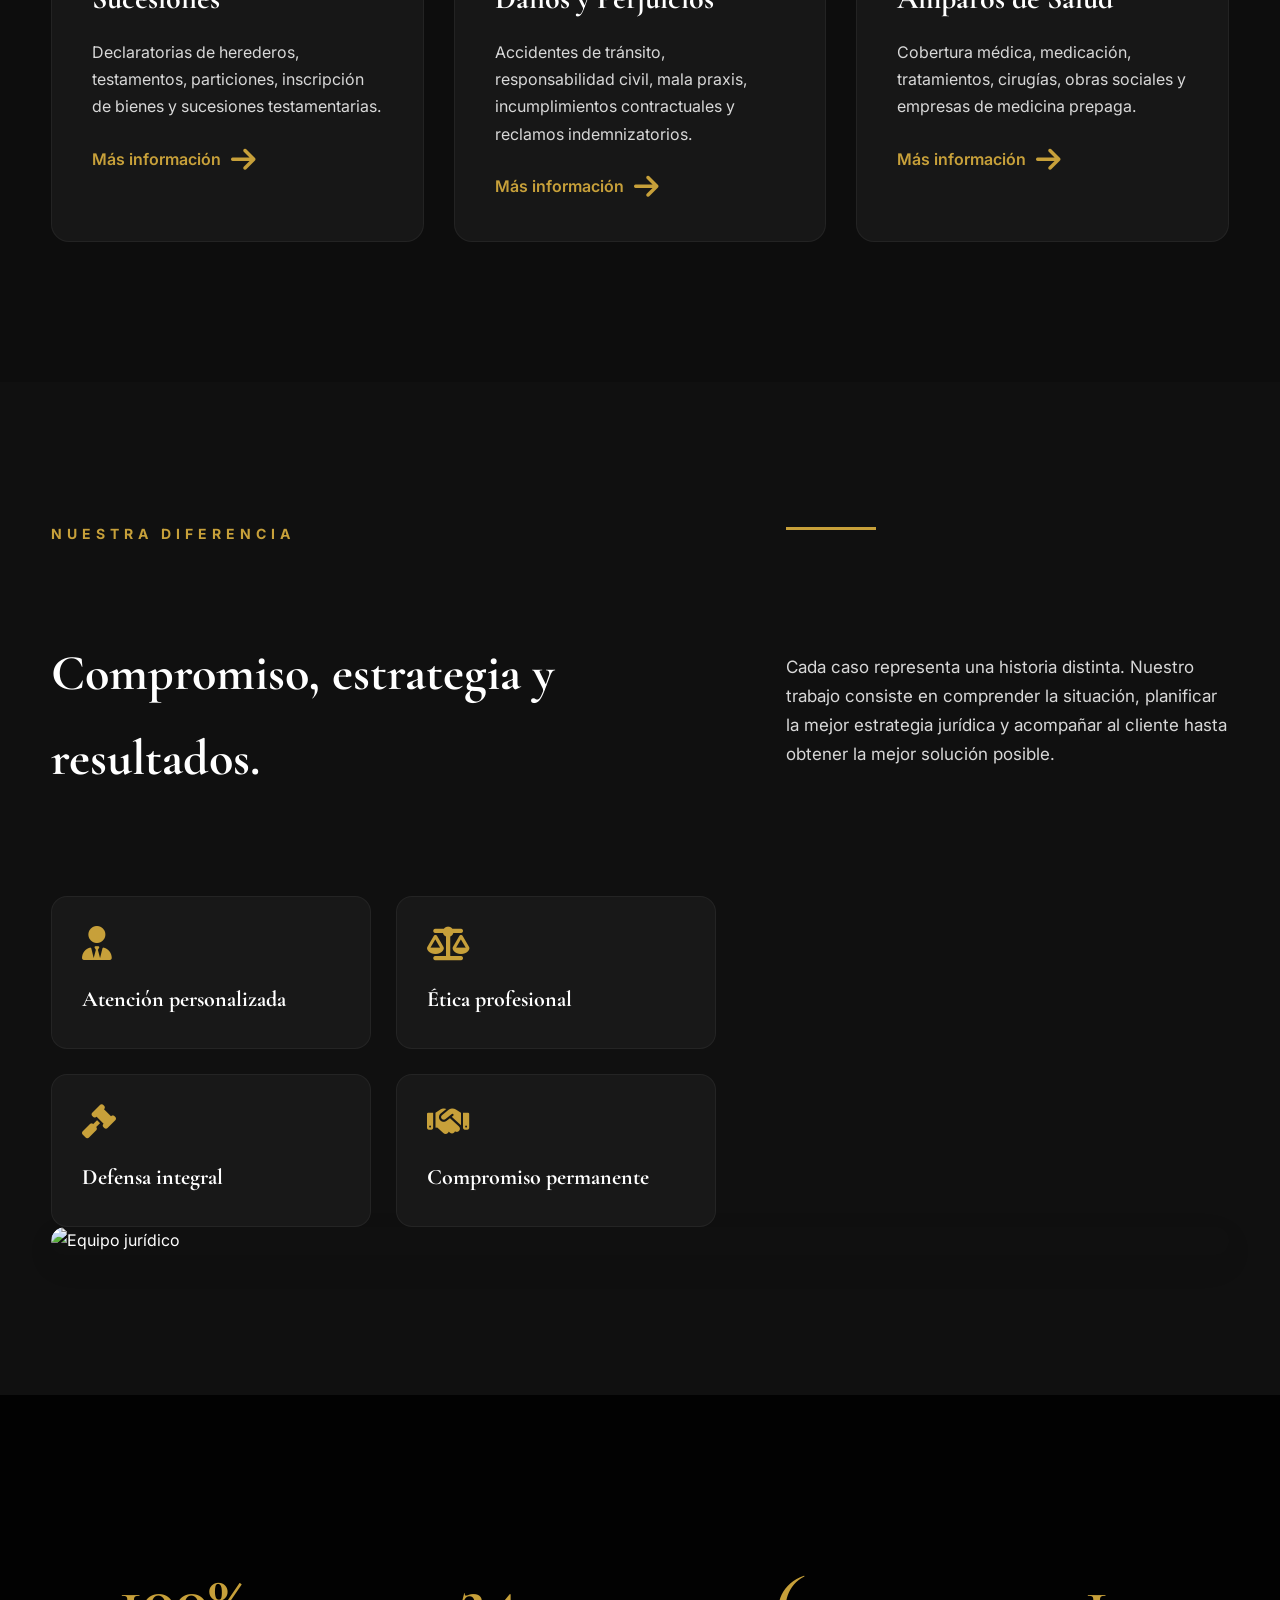
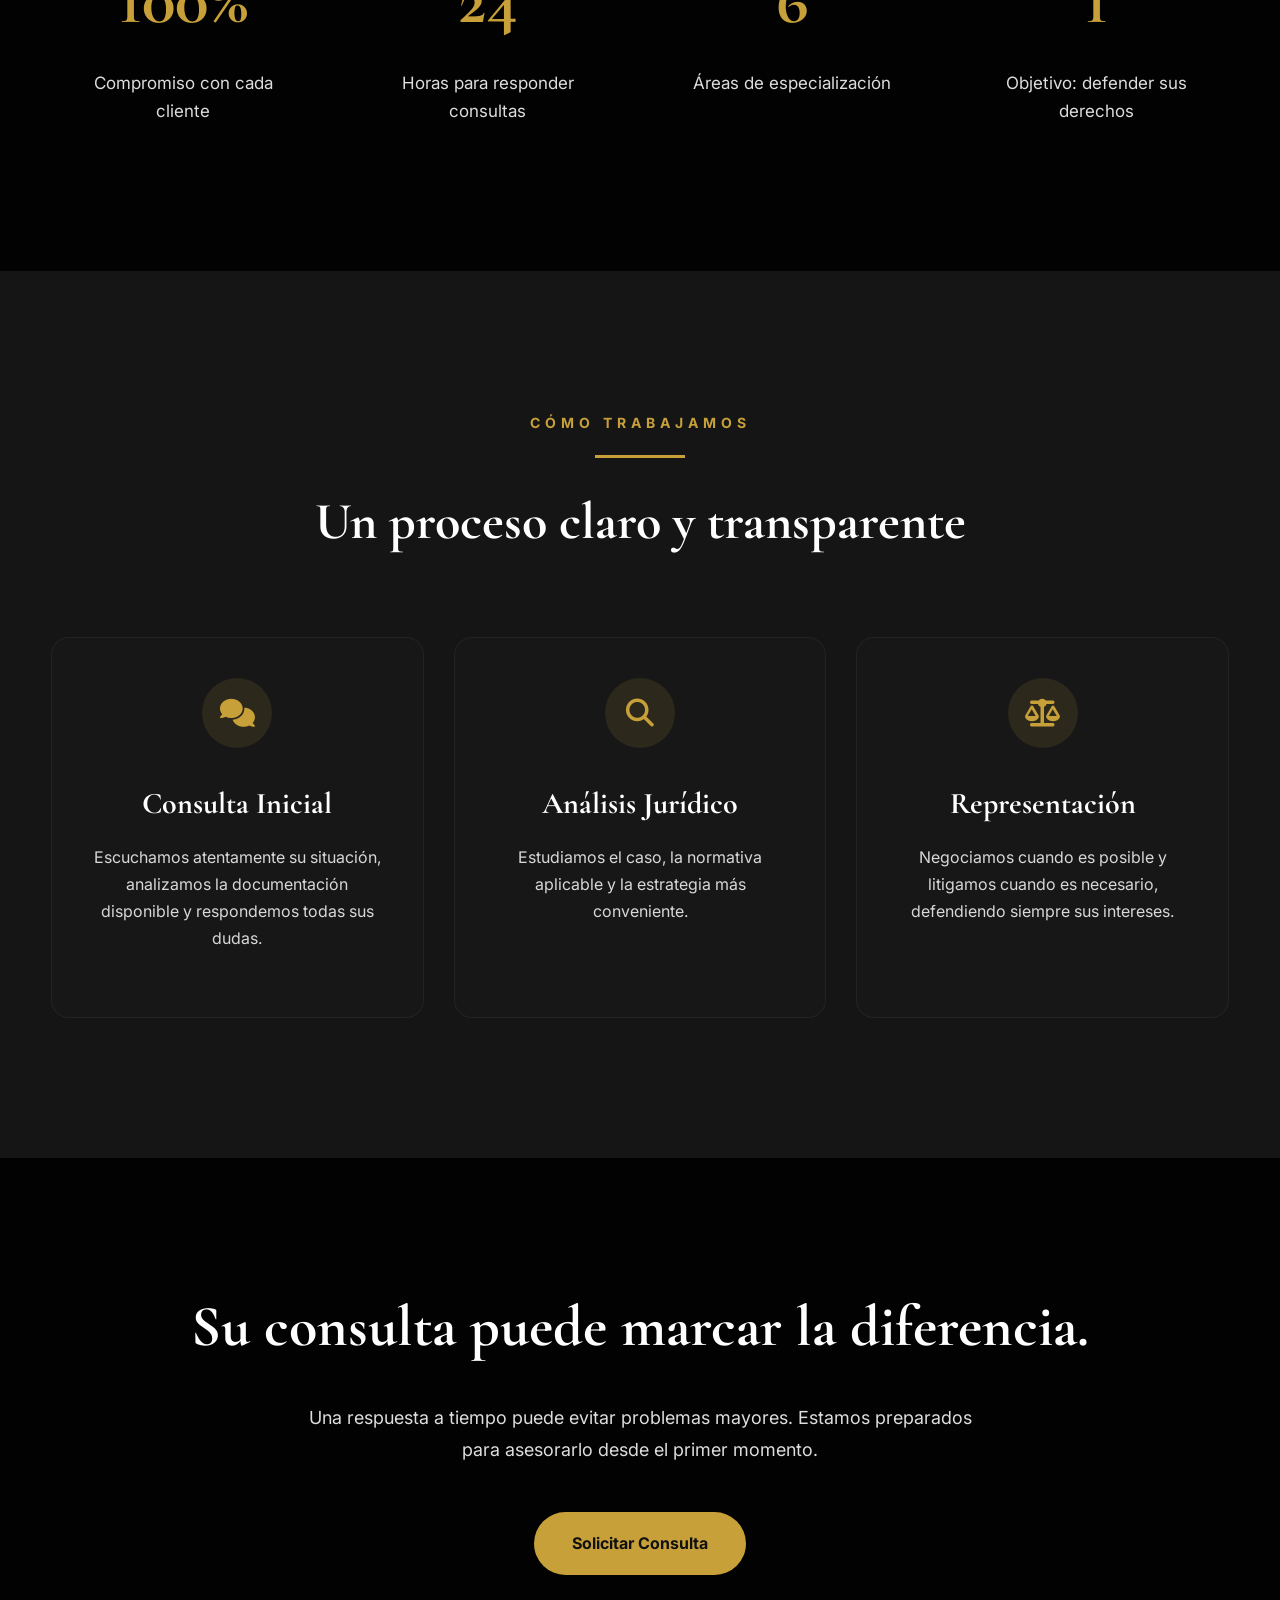
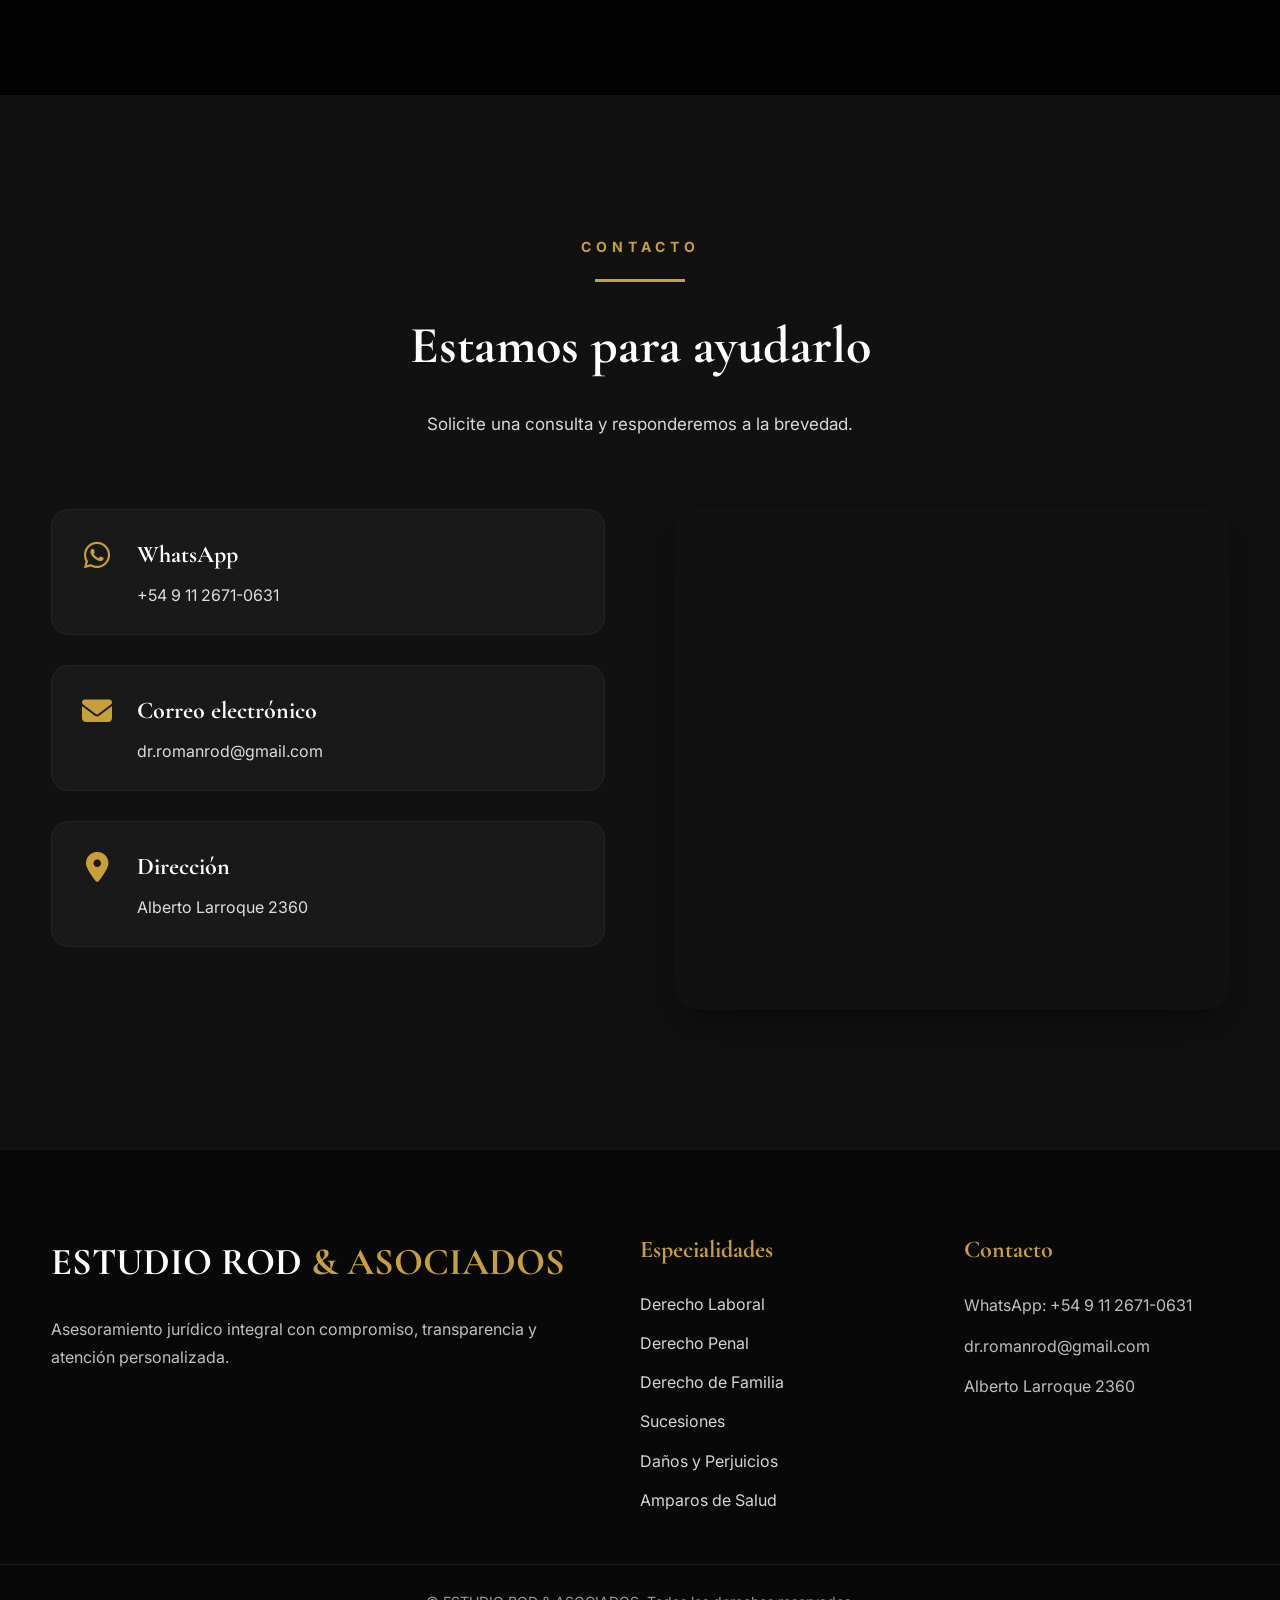
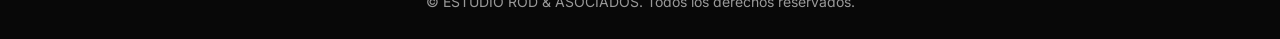
==== commit ddb4c0ac: "Add files via upload" ====
--- a/index.html
+++ b/index.html
@@ -9,31 +9,13 @@
 
 <title>ESTUDIO ROD & ASOCIADOS | Abogados</title>
 
-<meta name="description"
-content="Estudio Rod & Asociados. Asesoramiento jurídico en Derecho Laboral, Penal, Familia, Sucesiones, Daños y Perjuicios y Amparos de Salud.">
-
-<meta name="keywords"
-content="abogado, estudio jurídico, abogado laboral, abogado penal, abogado familia, sucesiones, daños y perjuicios">
-
-<meta name="author"
-content="Estudio Rod & Asociados">
-
-<meta property="og:title"
-content="ESTUDIO ROD & ASOCIADOS">
-
-<meta property="og:description"
-content="Defensa jurídica integral. Atención personalizada.">
-
-<meta property="og:type"
-content="website">
-
-<meta property="og:image"
-content="img/hero.jpg">
-
-<meta property="og:url"
-content="https://estudiorodyasociados.com">
-
-<link rel="icon" href="img/favicon.png">
+<meta name="description" content="Estudio jurídico especializado en Derecho Laboral, Penal, Familia, Sucesiones, Daños y Perjuicios y Amparos de Salud.">
+
+<meta name="keywords" content="abogado, estudio jurídico, derecho laboral, derecho penal, familia, sucesiones">
+
+<meta name="author" content="ESTUDIO ROD & ASOCIADOS">
+
+<link rel="icon" href="img/favicon.jlogo.jpeg">
 
 <link rel="stylesheet" href="css/style.css">
 
@@ -41,7 +23,7 @@
 
 <link rel="preconnect" href="https://fonts.gstatic.com" crossorigin>
 
-<link href="https://fonts.googleapis.com/css2?family=Cormorant+Garamond:wght@500;700&family=Inter:wght@300;400;500;600;700&display=swap" rel="stylesheet">
+<link href="https://fonts.googleapis.com/css2?family=Cormorant+Garamond:wght@400;500;600;700&family=Inter:wght@300;400;500;600;700&display=swap" rel="stylesheet">
 
 <link rel="stylesheet"
 href="https://cdnjs.cloudflare.com/ajax/libs/font-awesome/6.6.0/css/all.min.css">
@@ -49,44 +31,24 @@
 </head>
 
 <body>
-
-<!--====================================
-LOADER
-=====================================-->
-
-<div id="loader">
-
-<div class="loader-logo">
-
-ESTUDIO ROD & ASOCIADOS
-
-</div>
-
-</div>
-
-<!--====================================
-HEADER
-=====================================-->
+<script src="js/script.js"></script>
+
 
 <header id="header">
 
 <div class="container nav-container">
 
-<a href="#" class="logo">
-
-<img src="img/logo.png" alt="Estudio Rod">
-
-<span>
-
-ESTUDIO ROD
-
-</span>
+<a href="index.html" class="logo">
+
+<img src="img/logo.jpeg" alt="Logo">
+
+<span>ESTUDIO ROD & ASOCIADOS</span>
 
 </a>
 
 <nav>
 
-<ul id="menu">
+<ul>
 
 <li><a href="#inicio">Inicio</a></li>
 
@@ -105,7 +67,9 @@
 <div id="menu-btn">
 
 <span></span>
+
 <span></span>
+
 <span></span>
 
 </div>
@@ -114,35 +78,39 @@
 
 </header>
 
-<!--====================================
+<!-- =======================
 HERO
-=====================================-->
-
-<section id="inicio" class="hero">
+======================= -->
+
+<section class="hero" id="inicio">
 
 <div class="hero-overlay">
 
+<div class="container">
+
 <div class="hero-content">
 
 <h3>
 
-Compromiso · Ética · Profesionalismo
+ESTUDIO JURÍDICO
 
 </h3>
 
 <h1>
 
-ESTUDIO ROD <br>
-
-<span>& ASOCIADOS</span>
+Compromiso.<br>
+
+Experiencia.<br>
+
+<span>Resultados.</span>
 
 </h1>
 
 <p>
 
-Brindamos asesoramiento jurídico integral,
-con atención personalizada y estrategias
-adaptadas a cada cliente.
+Brindamos asesoramiento jurídico integral con un enfoque profesional,
+confidencial y personalizado. Defendemos sus derechos con compromiso,
+ética y excelencia en cada etapa del proceso.
 
 </p>
 
@@ -154,15 +122,13 @@
 
 </a>
 
-<a href="https://wa.me/5491126710631"
-target="_blank"
-class="btn-secondary">
-
-<i class="fa-brands fa-whatsapp"></i>
-
-WhatsApp
-
-</a>
+<a href="#areas" class="btn-secondary">
+
+Conocer Especialidades
+
+</a>
+
+</div>
 
 </div>
 
@@ -172,9 +138,9 @@
 
 </section>
 
-<!--====================================
+<!-- =======================
 NOSOTROS
-=====================================-->
+======================= -->
 
 <section id="nosotros">
 
@@ -182,8 +148,7 @@
 
 <div class="about-image">
 
-<img src="img/despacho.jpg"
-alt="Despacho Jurídico">
+<img src="img/oficina.jpg" alt="Estudio Jurídico">
 
 </div>
 
@@ -191,36 +156,34 @@
 
 <h5>
 
-ESTUDIO JURÍDICO
+QUIÉNES SOMOS
 
 </h5>
 
+<div class="gold-line"></div>
+
 <h2>
 
-Una defensa legal basada en la confianza y el compromiso.
+Defensa jurídica basada en la confianza y la excelencia.
 
 </h2>
 
-<div class="gold-line"></div>
-
-<p>
-
-En Estudio Rod & Asociados entendemos que cada
-caso representa una situación importante en la
-vida de nuestros clientes.
-
-Por ello ofrecemos asesoramiento jurídico
-personalizado, transparente y comprometido,
-acompañando cada proceso desde el primer contacto
-hasta su resolución.
-
-</p>
-
-<p>
-
-Nuestro objetivo es brindar soluciones eficaces,
-protegiendo siempre los derechos e intereses de
-quienes depositan su confianza en nuestro estudio.
+<p>
+
+En ESTUDIO ROD & ASOCIADOS entendemos que cada situación jurídica
+requiere un análisis profundo y una estrategia personalizada.
+
+Nuestro objetivo es brindar soluciones concretas,
+acompañando a cada cliente con transparencia,
+responsabilidad y compromiso profesional.
+
+</p>
+
+<p>
+
+Trabajamos con dedicación para proteger los intereses
+de particulares, trabajadores, familias y empresas,
+priorizando siempre una atención cercana y eficiente.
 
 </p>
 
@@ -236,17 +199,17 @@
 
 <div>
 
-<h3>24/7</h3>
-
-<p>Atención</p>
-
-</div>
-
-<div>
-
-<h3>+500</h3>
-
-<p>Consultas</p>
+<h3>24 hs</h3>
+
+<p>Respuesta rápida</p>
+
+</div>
+
+<div>
+
+<h3>Confianza</h3>
+
+<p>Atención personalizada</p>
 
 </div>
 
@@ -257,32 +220,42 @@
 </div>
 
 </section>
-
-<!--====================================
+<!-- =========================================
 ESPECIALIDADES
-=====================================-->
+========================================= -->
 
 <section id="areas">
 
+<div class="container">
+
 <div class="section-title">
 
 <h5>
 
-NUESTRAS ÁREAS
+NUESTRAS ÁREAS DE PRÁCTICA
 
 </h5>
 
+<div class="gold-line center"></div>
+
 <h2>
 
 Especialidades Jurídicas
 
 </h2>
 
-<div class="gold-line center"></div>
-
-</div>
-
-<div class="container cards">
+<p>
+
+Brindamos asesoramiento y representación legal con un enfoque
+integral, buscando siempre la mejor solución para cada cliente.
+
+</p>
+
+</div>
+
+<div class="cards">
+
+<!-- LABORAL -->
 
 <div class="service-card">
 
@@ -300,20 +273,22 @@
 
 <p>
 
-Despidos, accidentes laborales,
-indemnizaciones,
-registración laboral,
-diferencias salariales y conflictos laborales.
-
-</p>
-
-<a href="#">
+Despidos, trabajo no registrado, accidentes laborales,
+indemnizaciones, diferencias salariales y reclamos ante ART.
+
+</p>
+
+<a href="laboral.html">
 
 Más información
 
-</a>
-
-</div>
+<i class="fa-solid fa-arrow-right"></i>
+
+</a>
+
+</div>
+
+<!-- PENAL -->
 
 <div class="service-card">
 
@@ -331,21 +306,23 @@
 
 <p>
 
-Defensa penal,
-querellas,
-excarcelaciones,
-denuncias
-y asistencia durante todo el proceso.
-
-</p>
-
-<a href="#">
+Defensa penal, denuncias,
+querellas, excarcelaciones,
+procesos penales y asistencia inmediata.
+
+</p>
+
+<a href="penal.html">
 
 Más información
 
-</a>
-
-</div>
+<i class="fa-solid fa-arrow-right"></i>
+
+</a>
+
+</div>
+
+<!-- FAMILIA -->
 
 <div class="service-card">
 
@@ -366,72 +343,126 @@
 Divorcios,
 alimentos,
 cuidado personal,
-régimen de comunicación
-y responsabilidad parental.
-
-</p>
-
-<a href="#">
+régimen de comunicación,
+violencia familiar.
+
+</p>
+
+<a href="familia.html">
 
 Más información
 
-</a>
-
-</div>
+<i class="fa-solid fa-arrow-right"></i>
+
+</a>
+
+</div>
+
+<!-- SUCESIONES -->
+
 <div class="service-card">
 
-    <div class="icon">
-        <i class="fa-solid fa-scroll"></i>
-    </div>
-
-    <h3>Sucesiones</h3>
-
-    <p>
-        Declaratorias de herederos,
-        sucesiones testamentarias,
-        partición de bienes
-        y asesoramiento integral.
-    </p>
-
-    <a href="#">Más información</a>
-
-</div>
+<div class="icon">
+
+<i class="fa-solid fa-file-signature"></i>
+
+</div>
+
+<h3>
+
+Sucesiones
+
+</h3>
+
+<p>
+
+Declaratorias de herederos,
+testamentos,
+particiones,
+inscripción de bienes y sucesiones testamentarias.
+
+</p>
+
+<a href="sucesiones.html">
+
+Más información
+
+<i class="fa-solid fa-arrow-right"></i>
+
+</a>
+
+</div>
+
+<!-- DAÑOS -->
 
 <div class="service-card">
 
-    <div class="icon">
-        <i class="fa-solid fa-car-burst"></i>
-    </div>
-
-    <h3>Daños y Perjuicios</h3>
-
-    <p>
-        Accidentes de tránsito,
-        responsabilidad civil,
-        reclamos indemnizatorios
-        y defensa judicial.
-    </p>
-
-    <a href="#">Más información</a>
-
-</div>
+<div class="icon">
+
+<i class="fa-solid fa-car-burst"></i>
+
+</div>
+
+<h3>
+
+Daños y Perjuicios
+
+</h3>
+
+<p>
+
+Accidentes de tránsito,
+responsabilidad civil,
+mala praxis,
+incumplimientos contractuales y reclamos indemnizatorios.
+
+</p>
+
+<a href="danos.html">
+
+Más información
+
+<i class="fa-solid fa-arrow-right"></i>
+
+</a>
+
+</div>
+
+<!-- AMPAROS -->
 
 <div class="service-card">
 
-    <div class="icon">
-        <i class="fa-solid fa-heart-pulse"></i>
-    </div>
-
-    <h3>Amparos de Salud</h3>
-
-    <p>
-        Cobertura médica,
-        medicamentos,
-        tratamientos,
-        obras sociales y prepagas.
-    </p>
-
-    <a href="#">Más información</a>
+<div class="icon">
+
+<i class="fa-solid fa-heart-pulse"></i>
+
+</div>
+
+<h3>
+
+Amparos de Salud
+
+</h3>
+
+<p>
+
+Cobertura médica,
+medicación,
+tratamientos,
+cirugías,
+obras sociales y empresas de medicina prepaga.
+
+</p>
+
+<a href="amparo.html">
+
+Más información
+
+<i class="fa-solid fa-arrow-right"></i>
+
+</a>
+
+</div>
 
 </div>
 
@@ -441,7 +472,7 @@
 
 <!-- =========================================
 POR QUÉ ELEGIRNOS
-========================================== -->
+========================================= -->
 
 <section id="porque">
 
@@ -450,24 +481,25 @@
 <div class="why-text">
 
 <h5>
-NUESTRO COMPROMISO
+
+NUESTRA DIFERENCIA
+
 </h5>
 
+<div class="gold-line"></div>
+
 <h2>
-¿Por qué elegir
-Estudio Rod & Asociados?
+
+Compromiso, estrategia y resultados.
+
 </h2>
 
-<div class="gold-line"></div>
-
-<p>
-
-Nuestro estudio combina experiencia,
-compromiso y atención personalizada para brindar
-soluciones jurídicas eficaces.
-
-Cada cliente recibe un seguimiento permanente
-y una estrategia adaptada a su situación.
+<p>
+
+Cada caso representa una historia distinta.
+Nuestro trabajo consiste en comprender la situación,
+planificar la mejor estrategia jurídica y acompañar
+al cliente hasta obtener la mejor solución posible.
 
 </p>
 
@@ -475,9 +507,37 @@
 
 <div>
 
-<i class="fa-solid fa-user-shield"></i>
-
-<h4>Confidencialidad</h4>
+<i class="fa-solid fa-user-tie"></i>
+
+<h4>
+
+Atención personalizada
+
+</h4>
+
+</div>
+
+<div>
+
+<i class="fa-solid fa-scale-balanced"></i>
+
+<h4>
+
+Ética profesional
+
+</h4>
+
+</div>
+
+<div>
+
+<i class="fa-solid fa-gavel"></i>
+
+<h4>
+
+Defensa integral
+
+</h4>
 
 </div>
 
@@ -485,23 +545,11 @@
 
 <i class="fa-solid fa-handshake"></i>
 
-<h4>Compromiso</h4>
-
-</div>
-
-<div>
-
-<i class="fa-solid fa-gavel"></i>
-
-<h4>Defensa Integral</h4>
-
-</div>
-
-<div>
-
-<i class="fa-solid fa-clock"></i>
-
-<h4>Respuesta Rápida</h4>
+<h4>
+
+Compromiso permanente
+
+</h4>
 
 </div>
 
@@ -511,61 +559,170 @@
 
 <div class="why-image">
 
-<img src="img/reunion.jpg" alt="Reunión Jurídica">
+<img src="img/equipo.jpg" alt="Equipo jurídico">
 
 </div>
 
 </div>
 
 </section>
-
 <!-- =========================================
-NUMEROS
-========================================== -->
+ESTADÍSTICAS
+========================================= -->
 
 <section id="stats">
 
-<div class="container stats-grid">
-
-<div>
-
-<h2 class="counter">500+</h2>
-
-<p>Consultas atendidas</p>
-
-</div>
-
-<div>
-
-<h2 class="counter">6</h2>
-
-<p>Áreas de práctica</p>
-
-</div>
-
-<div>
-
-<h2 class="counter">100%</h2>
-
-<p>Compromiso profesional</p>
-
-</div>
-
-<div>
-
-<h2 class="counter">24/7</h2>
-
-<p>Atención por WhatsApp</p>
-
-</div>
-
-</div>
+    <div class="container">
+
+        <div class="stats-grid">
+
+            <div>
+
+                <h2 class="counter">100%</h2>
+
+                <p>Compromiso con cada cliente</p>
+
+            </div>
+
+            <div>
+
+                <h2 class="counter">24</h2>
+
+                <p>Horas para responder consultas</p>
+
+            </div>
+
+            <div>
+
+                <h2 class="counter">6</h2>
+
+                <p>Áreas de especialización</p>
+
+            </div>
+
+            <div>
+
+                <h2 class="counter">1</h2>
+
+                <p>Objetivo: defender sus derechos</p>
+
+            </div>
+
+        </div>
+
+    </div>
 
 </section>
 
 <!-- =========================================
-CTA
-========================================== -->
+PROCESO DE TRABAJO
+========================================= -->
+
+<section id="proceso">
+
+<div class="container">
+
+<div class="section-title">
+
+<h5>
+
+CÓMO TRABAJAMOS
+
+</h5>
+
+<div class="gold-line center"></div>
+
+<h2>
+
+Un proceso claro y transparente
+
+</h2>
+
+</div>
+
+<div class="cards">
+
+<div class="service-card">
+
+<div class="icon">
+
+<i class="fa-solid fa-comments"></i>
+
+</div>
+
+<h3>
+
+Consulta Inicial
+
+</h3>
+
+<p>
+
+Escuchamos atentamente su situación,
+analizamos la documentación disponible
+y respondemos todas sus dudas.
+
+</p>
+
+</div>
+
+<div class="service-card">
+
+<div class="icon">
+
+<i class="fa-solid fa-magnifying-glass"></i>
+
+</div>
+
+<h3>
+
+Análisis Jurídico
+
+</h3>
+
+<p>
+
+Estudiamos el caso,
+la normativa aplicable
+y la estrategia más conveniente.
+
+</p>
+
+</div>
+
+<div class="service-card">
+
+<div class="icon">
+
+<i class="fa-solid fa-scale-balanced"></i>
+
+</div>
+
+<h3>
+
+Representación
+
+</h3>
+
+<p>
+
+Negociamos cuando es posible
+y litigamos cuando es necesario,
+defendiendo siempre sus intereses.
+
+</p>
+
+</div>
+
+</div>
+
+</div>
+
+</section>
+
+<!-- =========================================
+LLAMADO A LA ACCIÓN
+========================================= -->
 
 <section class="cta">
 
@@ -573,14 +730,16 @@
 
 <h2>
 
-¿Necesita asesoramiento jurídico?
+Su consulta puede marcar la diferencia.
 
 </h2>
 
 <p>
 
-Estamos preparados para analizar su caso
-y brindarle una solución jurídica.
+Una respuesta a tiempo puede evitar
+problemas mayores.
+Estamos preparados para asesorarlo
+desde el primer momento.
 
 </p>
 
@@ -596,10 +755,9 @@
 </div>
 
 </section>
-
 <!-- =========================================
 CONTACTO
-========================================== -->
+========================================= -->
 
 <section id="contacto">
 
@@ -611,13 +769,19 @@
 
 </h5>
 
+<div class="gold-line center"></div>
+
 <h2>
 
-Hable con nosotros
+Estamos para ayudarlo
 
 </h2>
 
-<div class="gold-line center"></div>
+<p>
+
+Solicite una consulta y responderemos a la brevedad.
+
+</p>
 
 </div>
 
@@ -631,9 +795,17 @@
 
 <div>
 
-<h3>WhatsApp</h3>
-
-<p>+54 9 11 2671-0631</p>
+<h3>
+
+WhatsApp
+
+</h3>
+
+<p>
+
++54 9 11 2671-0631
+
+</p>
 
 </div>
 
@@ -645,9 +817,17 @@
 
 <div>
 
-<h3>Correo electrónico</h3>
-
-<p>dr.romanrod@gmail.com</p>
+<h3>
+
+Correo electrónico
+
+</h3>
+
+<p>
+
+dr.romanrod@gmail.com
+
+</p>
 
 </div>
 
@@ -659,9 +839,17 @@
 
 <div>
 
-<h3>Dirección</h3>
-
-<p>Alberto Larroque 2360</p>
+<h3>
+
+Dirección
+
+</h3>
+
+<p>
+
+Alberto Larroque 2360
+
+</p>
 
 </div>
 
@@ -673,7 +861,8 @@
 
 <iframe
 src="https://www.google.com/maps?q=Alberto+Larroque+2360&output=embed"
-loading="lazy">
+loading="lazy"
+allowfullscreen>
 </iframe>
 
 </div>
@@ -684,7 +873,7 @@
 
 <!-- =========================================
 FOOTER
-========================================== -->
+========================================= -->
 
 <footer>
 
@@ -701,34 +890,36 @@
 
 <p>
 
-Defensa jurídica integral,
-compromiso y profesionalismo.
-
-</p>
-
-</div>
-
-<div>
-
-<h3>
-
-Áreas
+Asesoramiento jurídico integral
+con compromiso,
+transparencia
+y atención personalizada.
+
+</p>
+
+</div>
+
+<div>
+
+<h3>
+
+Especialidades
 
 </h3>
 
 <ul>
 
-<li>Derecho Laboral</li>
-
-<li>Derecho Penal</li>
-
-<li>Derecho de Familia</li>
-
-<li>Sucesiones</li>
-
-<li>Daños y Perjuicios</li>
-
-<li>Amparos de Salud</li>
+<li><a href="laboral.html">Derecho Laboral</a></li>
+
+<li><a href="penal.html">Derecho Penal</a></li>
+
+<li><a href="familia.html">Derecho de Familia</a></li>
+
+<li><a href="sucesiones.html">Sucesiones</a></li>
+
+<li><a href="danos.html">Daños y Perjuicios</a></li>
+
+<li><a href="amparo.html">Amparos de Salud</a></li>
 
 </ul>
 
@@ -744,7 +935,8 @@
 
 <p>
 
-WhatsApp
+WhatsApp:
++54 9 11 2671-0631
 
 </p>
 
@@ -768,7 +960,8 @@
 
 <p>
 
-© 2026 ESTUDIO ROD & ASOCIADOS
+© <span id="year"></span>
+ESTUDIO ROD & ASOCIADOS.
 Todos los derechos reservados.
 
 </p>
@@ -779,8 +972,8 @@
 
 <a
 href="https://wa.me/5491126710631"
-target="_blank"
-class="whatsapp-float">
+class="whatsapp-float"
+target="_blank">
 
 <i class="fa-brands fa-whatsapp"></i>
 
@@ -789,4 +982,4 @@
 <script src="js/script.js"></script>
 
 </body>
-</html>
+</html>
--- a/css/style.css
+++ b/css/style.css
@@ -1,657 +1,2125 @@
-/* ============================
-   DR. ROD
-   ESTUDIO JURÍDICO
-============================ */
-
-*{
-    margin:0;
-    padding:0;
-    box-sizing:border-box;
-}
-
-html{
-    scroll-behavior:smooth;
-}
-
-body{
-
-    background:#0f0f0f;
-    color:#f2f2f2;
-
-    font-family:'Montserrat',sans-serif;
-
-    overflow-x:hidden;
-
-}
-
-/*================ NAVBAR =================*/
-
-header{
+/*======================================================
+ESTUDIO ROD & ASOCIADOS
+style.css
+Versión 2.0
+======================================================*/
+
+/*========================
+FUENTES
+========================*/
+
+@import url('https://fonts.googleapis.com/css2?family=Cormorant+Garamond:wght@400;500;600;700&family=Inter:wght@300;400;500;600;700&display=swap');
+
+/*========================
+VARIABLES
+========================*/
+
+:root {
+
+    --gold: #c7a03a;
+    --gold-light: #d8b44f;
+    --black: #0d0d0d;
+    --black2: #151515;
+    --gray: #202020;
+    --white: #ffffff;
+    --text: #d8d8d8;
+    --transition: .35s;
+
+}
+
+/*========================
+RESET
+========================*/
+
+* {
+    margin: 0;
+    padding: 0;
+    box-sizing: border-box;
+}
+
+html {
+
+    scroll-behavior: smooth;
+
+}
+
+body {
+
+    font-family: 'Inter', sans-serif;
+    background: var(--black);
+    color: var(--white);
+    overflow-x: hidden;
+    line-height: 1.7;
+
+}
+
+img {
+
+    display: block;
+    max-width: 100%;
+
+}
+
+a {
+
+    text-decoration: none;
+
+}
+
+ul {
+
+    list-style: none;
+
+}
+
+.container {
+
+    width: min(1200px, 92%);
+    margin: auto;
+
+}
+
+/*========================
+LOADER
+========================*/
+
+#loader {
+
+    position: fixed;
+    inset: 0;
+    background: #050505;
+    display: flex;
+    justify-content: center;
+    align-items: center;
+    z-index: 99999;
+
+}
+
+.loader-logo {
+
+    text-align: center;
+
+}
+
+.loader-logo img {
+
+    width: 110px;
+    margin: auto;
+
+    animation: logoFloat 2s infinite;
+
+}
+
+.loader-logo h2 {
+
+    margin-top: 25px;
+    font-size: 34px;
+    font-family: 'Cormorant Garamond', serif;
+    letter-spacing: 4px;
+    color: var(--gold);
+
+}
+
+.loader-logo p {
+
+    margin-top: 8px;
+    letter-spacing: 6px;
+    color: #ddd;
+
+}
+
+@keyframes logoFloat {
+
+    0% {
+
+        transform: translateY(0);
+
+    }
+
+    50% {
+
+        transform: translateY(-12px);
+
+    }
+
+    100% {
+
+        transform: translateY(0);
+
+    }
+
+}
+
+/*========================
+HEADER
+========================*/
+
+header {
+
+    position: fixed;
+    top: 0;
+    left: 0;
+    width: 100%;
+    z-index: 999;
+    transition: .4s;
+
+}
+
+.header-scroll {
+
+    background: rgba(12, 12, 12, .95);
+    backdrop-filter: blur(14px);
+    box-shadow: 0 15px 40px rgba(0, 0, 0, .45);
+
+}
+
+.nav-container {
+
+    height: 95px;
+
+    display: flex;
+
+    justify-content: space-between;
+
+    align-items: center;
+
+}
+
+.logo {
+
+    display: flex;
+
+    align-items: center;
+
+    gap: 15px;
+
+    color: #fff;
+
+}
+
+.logo img {
+
+    width: 58px;
+
+}
+
+.logo span {
+
+    font-size: 23px;
+
+    letter-spacing: 2px;
+
+    font-family: 'Cormorant Garamond', serif;
+
+    color: var(--gold);
+
+}
+
+nav ul {
+
+    display: flex;
+
+    gap: 42px;
+
+}
+
+nav a {
+
+    color: #fff;
+
+    text-transform: uppercase;
+
+    font-size: 15px;
+
+    letter-spacing: 1px;
+
+    transition: .3s;
+
+    position: relative;
+
+}
+
+nav a::after {
+
+    content: "";
+
+    position: absolute;
+
+    bottom: -8px;
+
+    left: 0;
+
+    width: 0;
+
+    height: 2px;
+
+    background: var(--gold);
+
+    transition: .35s;
+
+}
+
+nav a:hover {
+
+    color: var(--gold);
+
+}
+
+nav a:hover::after {
+
+    width: 100%;
+
+}
+
+#menu-btn {
+
+    display: none;
+
+    cursor: pointer;
+
+}
+
+#menu-btn span {
+
+    display: block;
+
+    width: 28px;
+
+    height: 3px;
+
+    background: #fff;
+
+    margin: 6px 0;
+
+    border-radius: 30px;
+
+}
+
+/*========================
+HERO
+========================*/
+
+.hero {
+
+    height: 100vh;
+
+    background: url("../img/hero.jpg") center center/cover no-repeat;
+
+    position: relative;
+
+}
+
+.hero::before {
+
+    content: "";
+
+    position: absolute;
+
+    inset: 0;
+
+    background: rgba(0, 0, 0, .72);
+
+}
+
+.hero-overlay {
+
+    position: relative;
+
+    z-index: 2;
+
+    height: 100%;
+
+    display: flex;
+
+    align-items: center;
+
+}
+
+.hero-content {
+
+    max-width: 720px;
+
+}
+
+.hero h3 {
+
+    color: var(--gold);
+
+    letter-spacing: 6px;
+
+    font-weight: 500;
+
+    margin-bottom: 20px;
+
+}
+
+.hero h1 {
+
+    font-size: 78px;
+
+    line-height: 1.08;
+
+    font-family: 'Cormorant Garamond', serif;
+
+}
+
+.hero h1 span {
+
+    color: var(--gold);
+
+}
+
+.hero p {
+
+    margin-top: 35px;
+
+    font-size: 20px;
+
+    color: #ddd;
+
+    max-width: 650px;
+
+}
+
+.hero-buttons {
+
+    display: flex;
+
+    gap: 25px;
+
+    margin-top: 45px;
+
+}
+
+.btn-primary {
+
+    padding: 18px 38px;
+
+    background: var(--gold);
+
+    color: #111;
+
+    border-radius: 50px;
+
+    font-weight: 700;
+
+    transition: .35s;
+
+}
+
+.btn-primary:hover {
+
+    background: #fff;
+
+    transform: translateY(-5px);
+
+}
+
+.btn-secondary {
+
+    padding: 18px 38px;
+
+    border: 2px solid var(--gold);
+
+    border-radius: 50px;
+
+    color: #fff;
+
+    transition: .35s;
+
+}
+
+.btn-secondary:hover {
+
+    background: var(--gold);
+
+    color: #111;
+
+    transform: translateY(-5px);
+
+}
+
+/*========================
+SECCIÓN NOSOTROS
+========================*/
+
+#nosotros {
+
+    padding: 140px 0;
+
+    background: var(--black2);
+
+}
+
+.about {
+
+    display: grid;
+
+    grid-template-columns: 1fr 1fr;
+
+    gap: 80px;
+
+    align-items: center;
+
+}
+
+.about-image {
+
+    overflow: hidden;
+
+    border-radius: 20px;
+
+    box-shadow: 0 20px 60px rgba(0, 0, 0, .4);
+
+}
+
+.about-image img {
+
+    width: 100%;
+
+    height: 100%;
+
+    object-fit: cover;
+
+    transition: .5s;
+
+}
+
+.about-image:hover img {
+
+    transform: scale(1.05);
+
+}
+
+.about-content h5 {
+
+    color: var(--gold);
+
+    letter-spacing: 5px;
+
+    font-size: 14px;
+
+    margin-bottom: 15px;
+
+}
+
+.gold-line {
+
+    width: 90px;
+
+    height: 3px;
+
+    background: var(--gold);
+
+    margin-bottom: 25px;
+
+}
+
+.gold-line.center {
+
+    margin: 20px auto;
+
+}
+
+.about-content h2 {
+
+    font-size: 48px;
+
+    font-family: 'Cormorant Garamond', serif;
+
+    margin-bottom: 30px;
+
+    line-height: 1.2;
+
+}
+
+.about-content p {
+
+    color: var(--text);
+
+    margin-bottom: 20px;
+
+    font-size: 17px;
+
+}
+
+.about-data {
+
+    display: flex;
+
+    gap: 40px;
+
+    margin-top: 45px;
+
+}
+
+.about-data div {
+
+    text-align: center;
+
+}
+
+.about-data h3 {
+
+    font-size: 40px;
+
+    font-family: 'Cormorant Garamond', serif;
+
+    color: var(--gold);
+
+    margin-bottom: 5px;
+
+}
+
+.about-data p {
+
+    margin: 0;
+
+    font-size: 14px;
+
+    color: #cfcfcf;
+
+}
+
+/*========================
+TÍTULOS DE SECCIÓN
+========================*/
+
+.section-title {
+
+    text-align: center;
+
+    max-width: 800px;
+
+    margin: 0 auto 70px auto;
+
+}
+
+.section-title h5 {
+
+    color: var(--gold);
+
+    letter-spacing: 5px;
+
+    font-size: 14px;
+
+    margin-bottom: 10px;
+
+}
+
+.section-title h2 {
+
+    font-size: 52px;
+
+    font-family: 'Cormorant Garamond', serif;
+
+    margin-bottom: 20px;
+
+}
+
+.section-title p {
+
+    color: var(--text);
+
+    font-size: 17px;
+
+}
+
+/*========================
+ÁREAS DE PRÁCTICA
+========================*/
+
+#areas {
+
+    padding: 140px 0;
+
+    background: var(--black);
+
+}
+
+.cards {
+
+    display: grid;
+
+    grid-template-columns: repeat(3, 1fr);
+
+    gap: 30px;
+
+}
+
+.service-card {
+
+    background: #171717;
+
+    padding: 40px;
+
+    border: 1px solid rgba(255, 255, 255, .05);
+
+    border-radius: 18px;
+
+    transition: .35s;
+
+    position: relative;
+
+    overflow: hidden;
+
+}
+
+.service-card::before {
+
+    content: "";
+
+    position: absolute;
+
+    top: 0;
+
+    left: 0;
+
+    width: 100%;
+
+    height: 3px;
+
+    background: var(--gold);
+
+    transform: scaleX(0);
+
+    transition: .35s;
+
+    transform-origin: left;
+
+}
+
+.service-card:hover::before {
+
+    transform: scaleX(1);
+
+}
+
+.service-card:hover {
+
+    transform: translateY(-10px);
+
+    border-color: rgba(199, 160, 58, .4);
+
+    box-shadow: 0 20px 50px rgba(0, 0, 0, .35);
+
+}
+
+.service-card .icon {
+
+    width: 70px;
+
+    height: 70px;
+
+    display: flex;
+
+    align-items: center;
+
+    justify-content: center;
+
+    border-radius: 50%;
+
+    background: rgba(199, 160, 58, .12);
+
+    margin-bottom: 25px;
+
+}
+
+.service-card i {
+
+    font-size: 28px;
+
+    color: var(--gold);
+
+}
+
+.service-card h3 {
+
+    font-size: 30px;
+
+    font-family: 'Cormorant Garamond', serif;
+
+    margin-bottom: 15px;
+
+}
+
+.service-card p {
+
+    color: var(--text);
+
+    margin-bottom: 25px;
+
+    font-size: 16px;
+
+}
+
+.service-card a {
+
+    display: inline-flex;
+
+    align-items: center;
+
+    gap: 10px;
+
+    color: var(--gold);
+
+    font-weight: 600;
+
+    transition: .3s;
+
+}
+
+.service-card a:hover {
+
+    gap: 16px;
+
+}
+
+/*========================
+ANIMACIONES
+========================*/
+
+.fade-up {
+
+    opacity: 0;
+
+    transform: translateY(40px);
+
+    transition: .8s;
+
+}
+
+.fade-up.show {
+
+    opacity: 1;
+
+    transform: translateY(0);
+
+}
+
+/*========================
+¿POR QUÉ ELEGIRNOS?
+========================*/
+
+#porque {
+
+    padding: 140px 0;
+
+    background: #101010;
+
+}
+
+.why-text {
+
+    display: grid;
+
+    grid-template-columns: 1.2fr .8fr;
+
+    gap: 70px;
+
+    align-items: center;
+
+}
+
+.why-image {
+
+    overflow: hidden;
+
+    border-radius: 20px;
+
+    box-shadow: 0 20px 50px rgba(0, 0, 0, .45);
+
+}
+
+.why-image img {
+
+    width: 100%;
+
+    height: 100%;
+
+    object-fit: cover;
+
+    transition: .5s;
+
+}
+
+.why-image:hover img {
+
+    transform: scale(1.05);
+
+}
+
+.why-text h5 {
+
+    color: var(--gold);
+
+    letter-spacing: 5px;
+
+    margin-bottom: 15px;
+
+    font-size: 14px;
+
+}
+
+.why-text h2 {
+
+    font-size: 50px;
+
+    font-family: 'Cormorant Garamond', serif;
+
+    margin-bottom: 25px;
+
+}
+
+.why-text p {
+
+    color: var(--text);
+
+    font-size: 17px;
+
+    margin-bottom: 35px;
+
+}
+
+.why-grid {
+
+    display: grid;
+
+    grid-template-columns: repeat(2, 1fr);
+
+    gap: 25px;
+
+}
+
+.why-grid div {
+
+    background: #181818;
+
+    padding: 30px;
+
+    border-radius: 16px;
+
+    transition: .35s;
+
+    border: 1px solid rgba(255, 255, 255, .05);
+
+}
+
+.why-grid div:hover {
+
+    background: #1f1f1f;
+
+    border-color: rgba(199, 160, 58, .4);
+
+    transform: translateY(-8px);
+
+}
+
+.why-grid i {
+
+    font-size: 34px;
+
+    color: var(--gold);
+
+    margin-bottom: 20px;
+
+}
+
+.why-grid h4 {
+
+    font-size: 22px;
+
+    font-family: 'Cormorant Garamond', serif;
+
+}
+
+/*========================
+ESTADÍSTICAS
+========================*/
+
+#stats {
+
+    padding: 120px 0;
+
+    background: url("../img/stats-bg.jpg") center center/cover;
+
+    position: relative;
+
+}
+
+#stats::before {
+
+    content: "";
+
+    position: absolute;
+
+    inset: 0;
+
+    background: rgba(0, 0, 0, .82);
+
+}
+
+.stats-grid {
+
+    position: relative;
+
+    z-index: 2;
+
+    display: grid;
+
+    grid-template-columns: repeat(4, 1fr);
+
+    gap: 40px;
+
+    text-align: center;
+
+}
+
+.stats-grid div {
+
+    padding: 25px;
+
+}
+
+.stats-grid h2 {
+
+    font-size: 70px;
+
+    font-family: 'Cormorant Garamond', serif;
+
+    color: var(--gold);
+
+    margin-bottom: 10px;
+
+}
+
+.stats-grid p {
+
+    color: #ddd;
+
+    font-size: 17px;
+
+}
+
+/*========================
+PROCESO
+========================*/
+
+#proceso {
+
+    padding: 140px 0;
+
+    background: var(--black2);
+
+}
+
+#proceso .cards {
+
+    margin-top: 70px;
+
+}
+
+#proceso .service-card {
+
+    text-align: center;
+
+}
+
+#proceso .icon {
+
+    margin: 0 auto 30px;
+
+}
+
+/*========================
+CTA
+========================*/
+
+.cta {
+
+    padding: 120px 0;
+
+    text-align: center;
+
+    background: linear-gradient(rgba(0, 0, 0, .82), rgba(0, 0, 0, .82)),
+        url("../img/cta.jpg") center center/cover;
+
+}
+
+.cta h2 {
+
+    font-size: 58px;
+
+    font-family: 'Cormorant Garamond', serif;
+
+    margin-bottom: 25px;
+
+}
+
+.cta p {
+
+    max-width: 700px;
+
+    margin: 0 auto 45px;
+
+    color: #ddd;
+
+    font-size: 18px;
+
+    line-height: 1.8;
+
+}
+
+.cta .btn-primary {
+
+    display: inline-block;
+
+}
+
+/*========================
+CONTACTO
+========================*/
+
+#contacto {
+
+    padding: 140px 0;
+
+    background: #111;
+
+}
+
+.contact-grid {
+
+    display: grid;
+
+    grid-template-columns: 1fr 1fr;
+
+    gap: 70px;
+
+    align-items: start;
+
+    margin-top: 70px;
+
+}
+
+.contact-info {
+
+    display: flex;
+
+    flex-direction: column;
+
+    gap: 30px;
+
+}
+
+.contact-item {
+
+    display: flex;
+
+    align-items: flex-start;
+
+    gap: 20px;
+
+    padding: 25px;
+
+    background: #191919;
+
+    border-radius: 18px;
+
+    border: 1px solid rgba(255, 255, 255, .05);
+
+    transition: .35s;
+
+}
+
+.contact-item:hover {
+
+    transform: translateY(-6px);
+
+    border-color: rgba(199, 160, 58, .4);
+
+}
+
+.contact-item i {
+
+    font-size: 30px;
+
+    color: var(--gold);
+
+    width: 40px;
+
+    text-align: center;
+
+    margin-top: 5px;
+
+}
+
+.contact-item h3 {
+
+    font-size: 24px;
+
+    font-family: 'Cormorant Garamond', serif;
+
+    margin-bottom: 6px;
+
+}
+
+.contact-item p {
+
+    color: #ddd;
+
+    font-size: 16px;
+
+}
+
+.contact-map {
+
+    overflow: hidden;
+
+    border-radius: 18px;
+
+    height: 500px;
+
+    box-shadow: 0 15px 45px rgba(0, 0, 0, .4);
+
+}
+
+.contact-map iframe {
+
+    width: 100%;
+
+    height: 100%;
+
+    border: 0;
+
+}
+
+/*========================
+FOOTER
+========================*/
+
+footer {
+
+    background: #080808;
+
+    padding: 80px 0 0;
+
+    border-top: 1px solid rgba(255, 255, 255, .05);
+
+}
+
+.footer-grid {
+
+    display: grid;
+
+    grid-template-columns: 2fr 1fr 1fr;
+
+    gap: 60px;
+
+    padding-bottom: 50px;
+
+}
+
+.footer-grid h2 {
+
+    font-family: 'Cormorant Garamond', serif;
+
+    font-size: 38px;
+
+    margin-bottom: 20px;
+
+}
+
+.footer-grid h2 span {
+
+    color: var(--gold);
+
+}
+
+.footer-grid h3 {
+
+    font-size: 24px;
+
+    font-family: 'Cormorant Garamond', serif;
+
+    margin-bottom: 20px;
+
+    color: var(--gold);
+
+}
+
+.footer-grid p {
+
+    color: #bfbfbf;
+
+    margin-bottom: 12px;
+
+    line-height: 1.8;
+
+}
+
+.footer-grid ul {
+
+    display: flex;
+
+    flex-direction: column;
+
+    gap: 12px;
+
+}
+
+.footer-grid a {
+
+    color: #d5d5d5;
+
+    transition: .3s;
+
+}
+
+.footer-grid a:hover {
+
+    color: var(--gold);
+
+    padding-left: 6px;
+
+}
+
+.copyright {
+
+    border-top: 1px solid rgba(255, 255, 255, .08);
+
+    padding: 25px 0;
+
+    text-align: center;
+
+    color: #999;
+
+    font-size: 14px;
+
+}
+
+/*========================
+WHATSAPP
+========================*/
+
+.whatsapp-float {
+
+    position: fixed;
+
+    right: 30px;
+
+    bottom: 30px;
+
+    width: 65px;
+
+    height: 65px;
+
+    display: flex;
+
+    align-items: center;
+
+    justify-content: center;
+
+    border-radius: 50%;
+
+    background: #25D366;
+
+    color: #fff;
+
+    font-size: 32px;
+
+    box-shadow: 0 12px 30px rgba(0, 0, 0, .35);
+
+    z-index: 999;
+
+    transition: .35s;
+
+    animation: whatsPulse 2.5s infinite;
+
+}
+
+.whatsapp-float:hover {
+
+    transform: translateY(-8px) scale(1.08);
+
+}
+
+@keyframes whatsPulse {
+
+    0% {
+
+        box-shadow: 0 0 0 0 rgba(37, 211, 102, .5);
+
+    }
+
+    70% {
+
+        box-shadow: 0 0 0 18px rgba(37, 211, 102, 0);
+
+    }
+
+    100% {
+
+        box-shadow: 0 0 0 0 rgba(37, 211, 102, 0);
+
+    }
+
+}
+
+/*========================
+SCROLLBAR
+========================*/
+
+::-webkit-scrollbar {
+
+    width: 10px;
+
+}
+
+::-webkit-scrollbar-track {
+
+    background: #111;
+
+}
+
+::-webkit-scrollbar-thumb {
+
+    background: var(--gold);
+
+    border-radius: 30px;
+
+}
+
+::selection {
+
+    background: var(--gold);
+
+    color: #000;
+
+}
+
+/*=========================================
+RESPONSIVE
+=========================================*/
+
+@media(max-width:1100px) {
+
+    .hero h1 {
+
+        font-size: 62px;
+
+    }
+
+    .about,
+    .why-text,
+    .contact-grid {
+
+        grid-template-columns: 1fr;
+
+        gap: 60px;
+
+    }
+
+    .cards {
+
+        grid-template-columns: repeat(2, 1fr);
+
+    }
+
+    .footer-grid {
+
+        grid-template-columns: 1fr 1fr;
+
+    }
+
+    .stats-grid {
+
+        grid-template-columns: repeat(2, 1fr);
+
+    }
+
+}
+
+/*=========================================
+TABLET
+=========================================*/
+
+@media(max-width:768px) {
+
+    header {
+
+        background: rgba(10, 10, 10, .96);
+
+    }
+
+    .nav-container {
+
+        height: 85px;
+
+    }
+
+    #menu-btn {
+
+        display: block;
+
+        z-index: 1001;
+
+    }
+
+    nav {
+
+        position: fixed;
+
+        top: 85px;
+
+        left: -100%;
+
+        width: 100%;
+
+        height: calc(100vh - 85px);
+
+        background: #111;
+
+        transition: .4s;
+
+        display: flex;
+
+        justify-content: center;
+
+        align-items: center;
+
+    }
+
+    nav.active {
+
+        left: 0;
+
+    }
+
+    nav ul {
+
+        flex-direction: column;
+
+        text-align: center;
+
+        gap: 35px;
+
+    }
+
+    nav a {
+
+        font-size: 22px;
+
+    }
+
+    .hero {
+
+        text-align: center;
+
+    }
+
+    .hero-content {
+
+        margin: auto;
+
+    }
+
+    .hero h1 {
+
+        font-size: 48px;
+
+    }
+
+    .hero p {
+
+        font-size: 18px;
+
+    }
+
+    .hero-buttons {
+
+        flex-direction: column;
+
+        align-items: center;
+
+    }
+
+    .about {
+
+        text-align: center;
+
+    }
+
+    .about-data {
+
+        justify-content: center;
+
+        flex-wrap: wrap;
+
+    }
+
+    .why-grid {
+
+        grid-template-columns: 1fr;
+
+    }
+
+    .cards {
+
+        grid-template-columns: 1fr;
+
+    }
+
+    .stats-grid {
+
+        grid-template-columns: 1fr;
+
+        gap: 50px;
+
+    }
+
+    .contact-grid {
+
+        grid-template-columns: 1fr;
+
+    }
+
+    .footer-grid {
+
+        grid-template-columns: 1fr;
+
+        text-align: center;
+
+    }
+
+    .footer-grid ul {
+
+        align-items: center;
+
+    }
+
+    .contact-map {
+
+        height: 350px;
+
+    }
+
+    .section-title h2 {
+
+        font-size: 42px;
+
+    }
+
+    .about-content h2 {
+
+        font-size: 40px;
+
+    }
+
+    .why-text h2 {
+
+        font-size: 40px;
+
+    }
+
+    .cta h2 {
+
+        font-size: 42px;
+
+    }
+
+}
+
+/*=========================================
+MÓVILES
+=========================================*/
+
+@media(max-width:480px) {
+
+    .container {
+
+        width: 92%;
+
+    }
+
+    .logo span {
+
+        font-size: 18px;
+
+    }
+
+    .logo img {
+
+        width: 45px;
+
+    }
+
+    .hero {
+
+        min-height: 100vh;
+
+        padding-top: 90px;
+
+    }
+
+    .hero h3 {
+
+        font-size: 13px;
+
+        letter-spacing: 3px;
+
+    }
+
+    .hero h1 {
+
+        font-size: 38px;
+
+        line-height: 1.2;
+
+    }
+
+    .hero p {
+
+        font-size: 16px;
+
+        margin-top: 20px;
+
+    }
+
+    .btn-primary,
+    .btn-secondary {
+
+        width: 100%;
+
+        text-align: center;
+
+        padding: 16px;
+
+    }
+
+    .about-data {
+
+        flex-direction: column;
+
+        gap: 25px;
+
+    }
+
+    .service-card {
+
+        padding: 30px;
+
+    }
+
+    .section-title h2 {
+
+        font-size: 34px;
+
+    }
+
+    .about-content h2 {
+
+        font-size: 34px;
+
+    }
+
+    .why-text h2 {
+
+        font-size: 34px;
+
+    }
+
+    .cta h2 {
+
+        font-size: 36px;
+
+    }
+
+    .contact-item {
+
+        flex-direction: column;
+
+        text-align: center;
+
+        align-items: center;
+
+    }
+
+    .whatsapp-float {
+
+        width: 60px;
+
+        height: 60px;
+
+        right: 20px;
+
+        bottom: 20px;
+
+        font-size: 28px;
+
+    }
+
+}
+
+/*=========================================
+UTILIDADES
+=========================================*/
+
+.text-center {
+
+    text-align: center;
+
+}
+
+.mt-1 {
+
+    margin-top: 10px;
+
+}
+
+.mt-2 {
+
+    margin-top: 20px;
+
+}
+
+.mt-3 {
+
+    margin-top: 30px;
+
+}
+
+.mt-4 {
+
+    margin-top: 40px;
+
+}
+
+.mb-1 {
+
+    margin-bottom: 10px;
+
+}
+
+.mb-2 {
+
+    margin-bottom: 20px;
+
+}
+
+.mb-3 {
+
+    margin-bottom: 30px;
+
+}
+
+.mb-4 {
+
+    margin-bottom: 40px;
+
+}
+
+.hidden {
+
+    display: none;
+
+}
+
+.show {
+
+    display: block;
+
+}
+
+/*=========================================
+ANIMACIÓN GENERAL
+=========================================*/
+
+.reveal {
+
+    opacity: 0;
+
+    transform: translateY(50px);
+
+    transition: all .8s ease;
+
+}
+
+.reveal.active {
+
+    opacity: 1;
+
+    transform: translateY(0);
+
+}
+
+/*=========================================
+BOTÓN VOLVER ARRIBA
+=========================================*/
+
+.back-top {
+
+    position: fixed;
+
+    right: 30px;
+
+    bottom: 110px;
+
+    width: 55px;
+
+    height: 55px;
+
+    border: none;
+
+    border-radius: 50%;
+
+    background: var(--gold);
+
+    color: #111;
+
+    font-size: 20px;
+
+    cursor: pointer;
+
+    opacity: 0;
+
+    visibility: hidden;
+
+    transform: translateY(20px);
+
+    transition: .35s;
+
+    z-index: 998;
+
+    box-shadow: 0 10px 25px rgba(0, 0, 0, .35);
+
+}
+
+.back-top.show {
+
+    opacity: 1;
+
+    visibility: visible;
+
+    transform: translateY(0);
+
+}
+
+.back-top:hover {
+
+    transform: translateY(-5px);
+
+    background: var(--gold-light);
+
+}
+
+/*=========================================
+FIN
+=========================================*/
+/*==================================================
+AJUSTE UNIVERSAL DE IMÁGENES
+==================================================*/
+
+/* Todas las imágenes */
+
+img{
+    display:block;
+    max-width:100%;
+    height:auto;
+}
+
+
+/*==================================================
+HERO
+==================================================*/
+
+.hero{
+
+    position:relative;
+
+    overflow:hidden;
+
+    min-height:100vh;
+
+}
+
+.hero img{
 
     width:100%;
-    position:fixed;
-    top:0;
-    z-index:999;
-
-    background:rgba(0,0,0,.85);
-
-    backdrop-filter:blur(10px);
-
-    border-bottom:1px solid rgba(212,175,55,.25);
-
-}
-
-.navbar{
-
-    width:90%;
-    max-width:1400px;
-
-    margin:auto;
-
-    display:flex;
-
-    justify-content:space-between;
-
-    align-items:center;
-
-    height:85px;
-
-}
-
-.logo{
-
-    font-family:'Cinzel',serif;
-
-    color:#D4AF37;
-
-    font-size:2rem;
-
-    font-weight:bold;
-
-    letter-spacing:4px;
-
-}
-
-.navbar ul{
-
-    display:flex;
-
-    list-style:none;
-
-}
-
-.navbar li{
-
-    margin-left:40px;
-
-}
-
-.navbar a{
-
-    color:white;
-
-    text-decoration:none;
-
-    font-size:.95rem;
-
-    letter-spacing:1px;
-
-    transition:.3s;
-
-    position:relative;
-
-}
-
-.navbar a::after{
-
-    content:"";
-
-    position:absolute;
-
-    left:0;
-    bottom:-8px;
-
-    width:0;
-
-    height:2px;
-
-    background:#D4AF37;
-
-    transition:.4s;
-
-}
-
-.navbar a:hover{
-
-    color:#D4AF37;
-
-}
-
-.navbar a:hover::after{
+
+    height:100%;
+
+    object-fit:cover;
+
+    object-position:center;
+
+}
+
+
+/*==================================================
+IMÁGENES DE LAS SECCIONES
+==================================================*/
+
+.why-image,
+.about-image,
+.section-image,
+.image-box,
+.img-box{
 
     width:100%;
 
-}
-
-/*================ HERO =================*/
+    overflow:hidden;
+
+    border-radius:20px;
+
+    box-shadow:0 10px 30px rgba(0,0,0,.08);
+
+}
+
+.why-image img,
+.about-image img,
+.section-image img,
+.image-box img,
+.img-box img{
+
+    width:100%;
+
+    height:auto;
+
+    display:block;
+
+    border-radius:20px;
+
+    transition:transform .5s ease;
+
+}
+
+.why-image:hover img,
+.about-image:hover img,
+.section-image:hover img,
+.image-box:hover img,
+.img-box:hover img{
+
+    transform:scale(1.04);
+
+}
+
+
+/*==================================================
+CARDS
+==================================================*/
+
+.service-card img,
+.card img,
+.cards img{
+
+    width:100%;
+
+    height:auto;
+
+    display:block;
+
+    border-radius:15px;
+
+}
+
+
+/*==================================================
+GALERÍAS
+==================================================*/
+
+.gallery img,
+.galeria img{
+
+    width:100%;
+
+    height:auto;
+
+    display:block;
+
+}
+
+
+/*==================================================
+MAPA
+==================================================*/
+
+.contact-map{
+
+    width:100%;
+
+    overflow:hidden;
+
+    border-radius:20px;
+
+}
+
+.contact-map iframe{
+
+    width:100%;
+
+    min-height:420px;
+
+    border:none;
+
+}
+
+
+/*==================================================
+RESPONSIVE
+==================================================*/
+
+@media(max-width:992px){
 
 .hero{
 
-    height:100vh;
-
-    background:url("../img/hero.jpg");
-
-    background-size:cover;
-
-    background-position:center;
-
-    position:relative;
-
-}
-
-.overlay{
-
-    width:100%;
-    height:100%;
-
-    background:rgba(0,0,0,.72);
-
-    display:flex;
-
-    justify-content:center;
-
-    align-items:center;
-
-    flex-direction:column;
-
-    text-align:center;
-
-    padding:20px;
-
-}
-
-.overlay h1{
-
-    font-family:'Cinzel',serif;
-
-    font-size:5rem;
-
-    color:#D4AF37;
-
-    letter-spacing:8px;
-
-    margin-bottom:20px;
-
-}
-
-.overlay h2{
-
-    font-size:2rem;
-
-    margin-bottom:25px;
-
-}
-
-.overlay p{
-
-    width:700px;
-    max-width:95%;
-
-    line-height:1.8;
-
-    color:#ddd;
-
-    margin-bottom:45px;
-
-}
-
-/*================ BOTONES =================*/
-
-.btn{
-
-    background:#D4AF37;
-
-    color:black;
-
-    padding:16px 40px;
-
-    text-decoration:none;
-
-    font-weight:bold;
-
-    border-radius:4px;
-
-    transition:.35s;
-
-}
-
-.btn:hover{
-
-    background:#f2ce63;
-
-    transform:translateY(-3px);
-
-}
-
-/*================ SECCIONES =================*/
-
-section{
-
-    padding:110px 8%;
-
-}
-
-.container{
-
-    display:flex;
-
-    align-items:center;
-
-    justify-content:space-between;
-
-    gap:60px;
-
-}
-
-.about-image{
-
-    flex:1;
-
-}
-
-.about-image img{
-
-    width:100%;
-
-    border-radius:8px;
-
-    border:3px solid #D4AF37;
-
-}
-
-.about-text{
-
-    flex:1;
-
-}
-
-.about-text h2{
-
-    font-family:'Cinzel';
-
-    color:#D4AF37;
-
-    margin-bottom:30px;
-
-    font-size:2.2rem;
-
-}
-
-.about-text p{
-
-    line-height:1.9;
-
-    margin-bottom:25px;
-
-    color:#ddd;
-
-}
-
-/*================ TITULOS =================*/
-
-.titulo{
-
-    text-align:center;
-
-    color:#D4AF37;
-
-    font-family:'Cinzel';
-
-    font-size:2.5rem;
-
-    margin-bottom:60px;
-
-}
-
-/*================ CARDS =================*/
-
-.cards{
-
-    display:grid;
-
-    grid-template-columns:repeat(auto-fit,minmax(300px,1fr));
-
-    gap:35px;
-
-}
-
-.card{
-
-    background:#171717;
-
-    padding:40px;
-
-    border:1px solid rgba(212,175,55,.25);
-
-    border-radius:8px;
-
-    transition:.35s;
-
-}
-
-.card:hover{
-
-    transform:translateY(-10px);
-
-    border-color:#D4AF37;
-
-    box-shadow:0 0 25px rgba(212,175,55,.15);
-
-}
-
-.card i{
-
-    font-size:42px;
-
-    color:#D4AF37;
-
-    margin-bottom:25px;
-
-}
-
-.card h3{
-
-    margin-bottom:18px;
-
-    font-size:1.3rem;
-
-}
-
-.card p{
-
-    color:#ccc;
-
-    line-height:1.8;
-
-}
-
-/*================ CTA =================*/
-
-.cta{
-
-    text-align:center;
-
-    background:#111;
-
-}
-
-.cta h2{
-
-    font-family:'Cinzel';
-
-    color:#D4AF37;
-
-    font-size:2.5rem;
-
-    margin-bottom:20px;
-
-}
-
-.cta p{
-
-    margin-bottom:45px;
-
-    color:#ddd;
-
-}
-
-/*================ CONTACTO =================*/
-
-.contact-grid{
-
-    display:grid;
-
-    grid-template-columns:repeat(auto-fit,minmax(280px,1fr));
-
-    gap:35px;
-
-    margin-bottom:60px;
-
-}
-
-.contact-card{
-
-    background:#171717;
-
-    padding:45px;
-
-    text-align:center;
-
-    border-radius:8px;
-
-    transition:.35s;
-
-}
-
-.contact-card:hover{
-
-    border:1px solid #D4AF37;
-
-}
-
-.contact-card i{
-
-    font-size:45px;
-
-    color:#D4AF37;
-
-    margin-bottom:20px;
-
-}
-
-.contact-card h3{
-
-    margin-bottom:15px;
-
-}
-
-.contact-card p{
-
-    color:#ddd;
-
-}
-
-/*================ MAPA =================*/
-
-.mapa iframe{
-
-    width:100%;
-
-    height:420px;
-
-    border:0;
-
-    border-radius:10px;
-
-}
-
-/*================ FOOTER =================*/
-
-footer{
-
-    background:black;
-
-    padding:35px;
-
-    text-align:center;
-
-    border-top:1px solid rgba(212,175,55,.25);
-
-}
-
-footer p{
-
-    color:#aaa;
-
-}
-
-/*================ WHATSAPP =================*/
-
-.whatsapp{
-
-    position:fixed;
-
-    right:30px;
-
-    bottom:30px;
-
-    width:65px;
-
-    height:65px;
-
-    border-radius:50%;
-
-    background:#25D366;
-
-    display:flex;
-
-    align-items:center;
-
-    justify-content:center;
-
-    color:white;
-
-    text-decoration:none;
-
-    font-size:32px;
-
-    box-shadow:0 0 20px rgba(0,0,0,.4);
-
-    transition:.3s;
-
-}
-
-.whatsapp:hover{
-
-    transform:scale(1.1);
-
-}
-
-/*================ RESPONSIVE =================*/
-
-@media(max-width:980px){
-
-.container{
-
-    flex-direction:column;
-
-}
-
-.overlay h1{
-
-    font-size:3rem;
-
-}
-
-.overlay h2{
-
-    font-size:1.5rem;
-
-}
-
-.navbar{
-
-    flex-direction:column;
-
-    height:auto;
-
-    padding:20px;
-
-}
-
-.navbar ul{
-
-    margin-top:20px;
-
-}
-
-.navbar li{
-
-    margin:10px;
-
-}
-
-section{
-
-    padding:80px 6%;
-
-}
-
-}
-
-@media(max-width:600px){
-
-.logo{
-
-    font-size:1.6rem;
-
-}
-
-.overlay h1{
-
-    font-size:2.4rem;
-
-}
-
-.overlay h2{
-
-    font-size:1.2rem;
-
-}
-
-.overlay p{
-
-    font-size:.95rem;
-
-}
-
-.card{
-
-    padding:30px;
-
-}
-
-.contact-card{
-
-    padding:30px;
-
-}
-
-.btn{
-
-    padding:14px 25px;
-
-}
-/* Animaciones */
-
-.card,
-.contact-card,
-.about-image,
-.about-text{
-
-    opacity:0;
-
-    transform:translateY(40px);
-
-    transition:all .8s ease;
-
-}
-
-.visible{
-
-    opacity:1;
-
-    transform:translateY(0);
+    min-height:85vh;
+
+}
+
+.contact-map iframe{
+
+    min-height:360px;
+
+}
+
+}
+
+
+@media(max-width:768px){
+
+.hero{
+
+    min-height:70vh;
+
+}
+
+.why-image{
+
+    margin-top:35px;
+
+}
+
+.contact-map iframe{
+
+    min-height:320px;
+
+}
+
+}
+
+
+@media(max-width:576px){
+
+.hero{
+
+    min-height:60vh;
+
+}
+
+.contact-map iframe{
+
+    min-height:260px;
 
 }
 
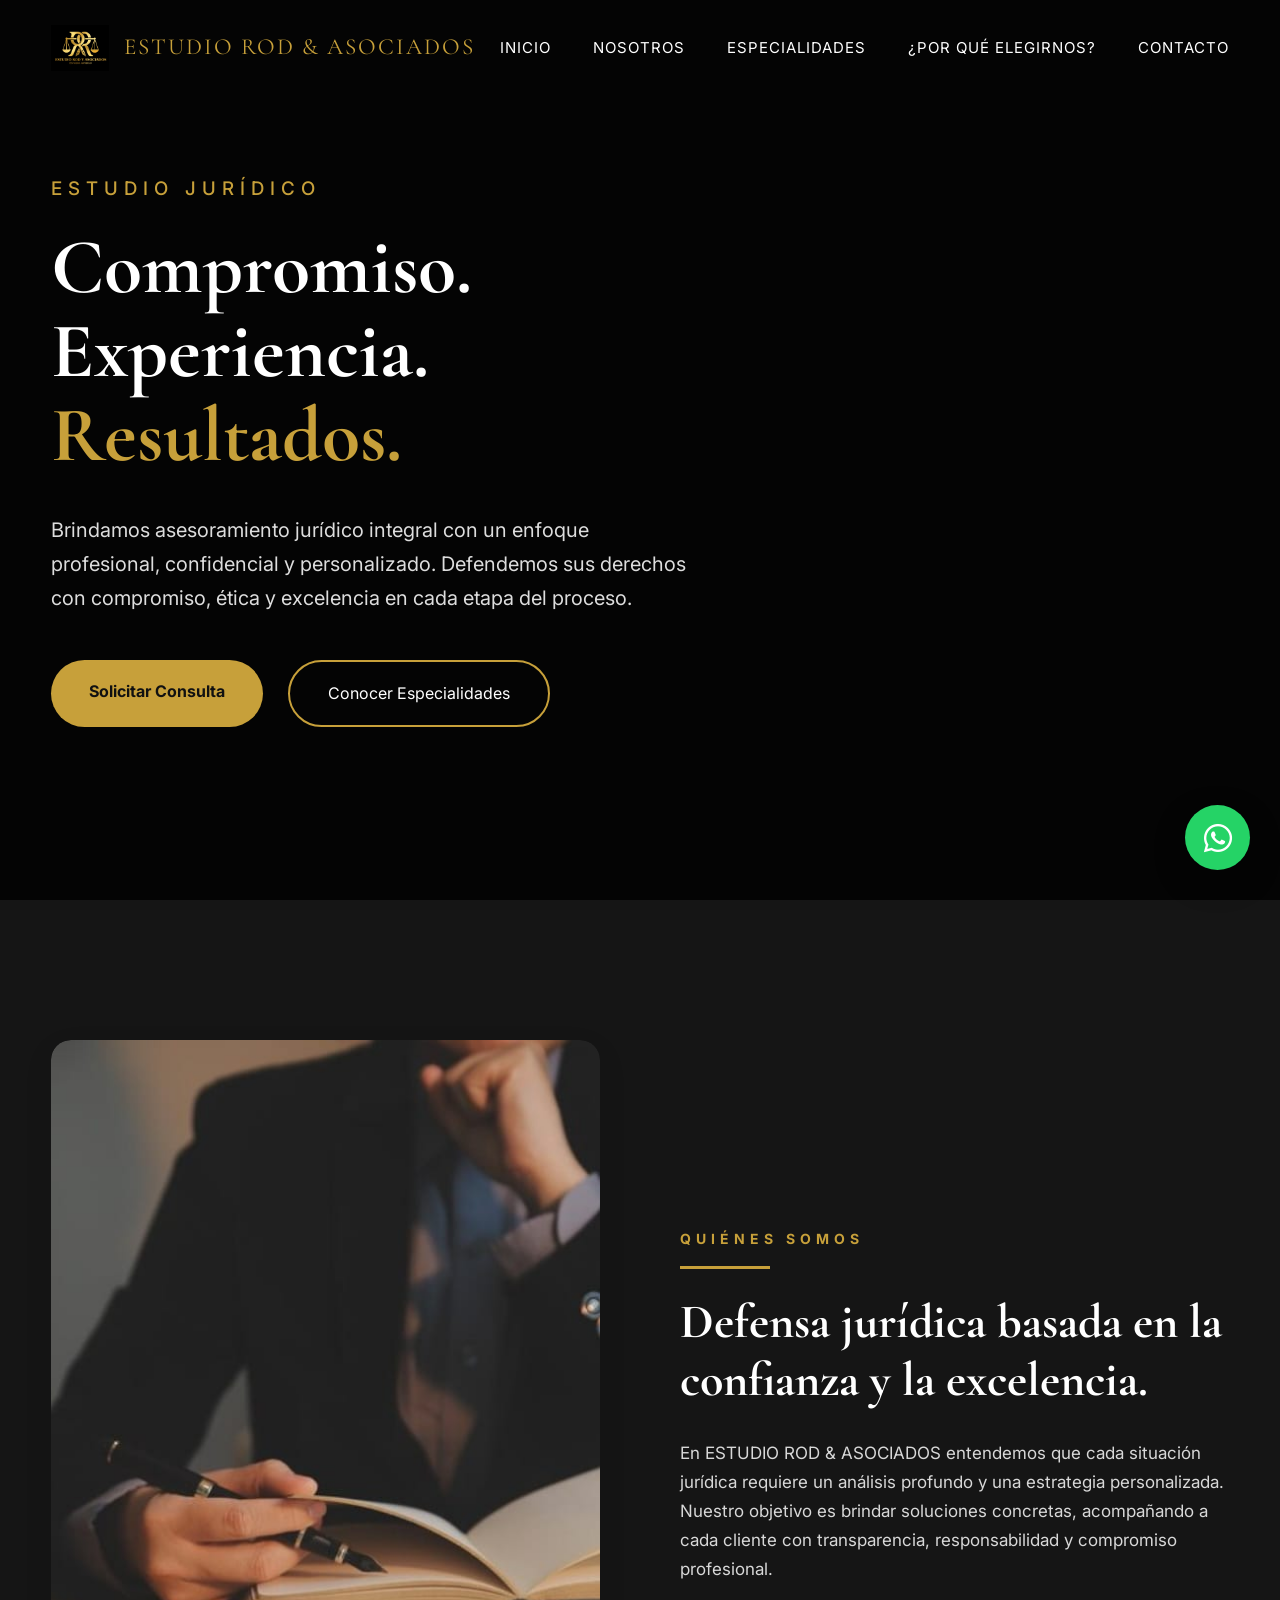
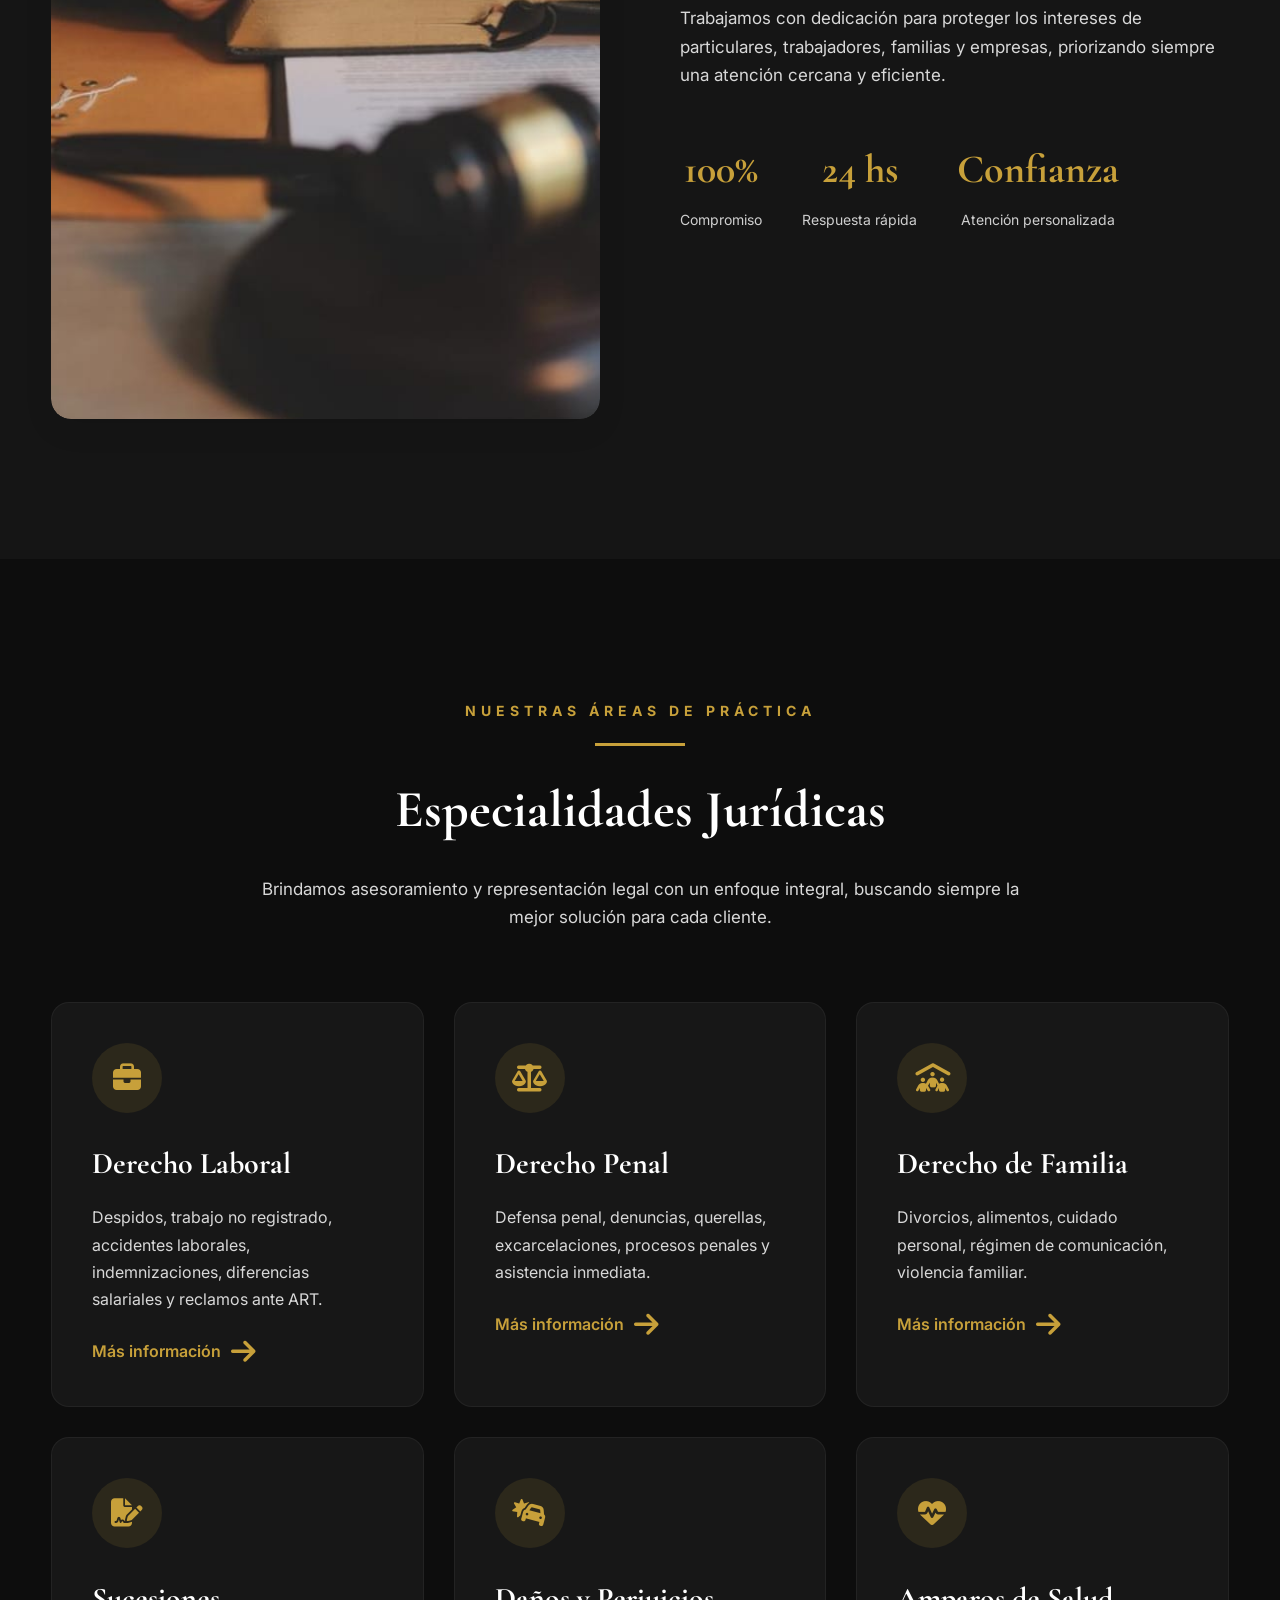
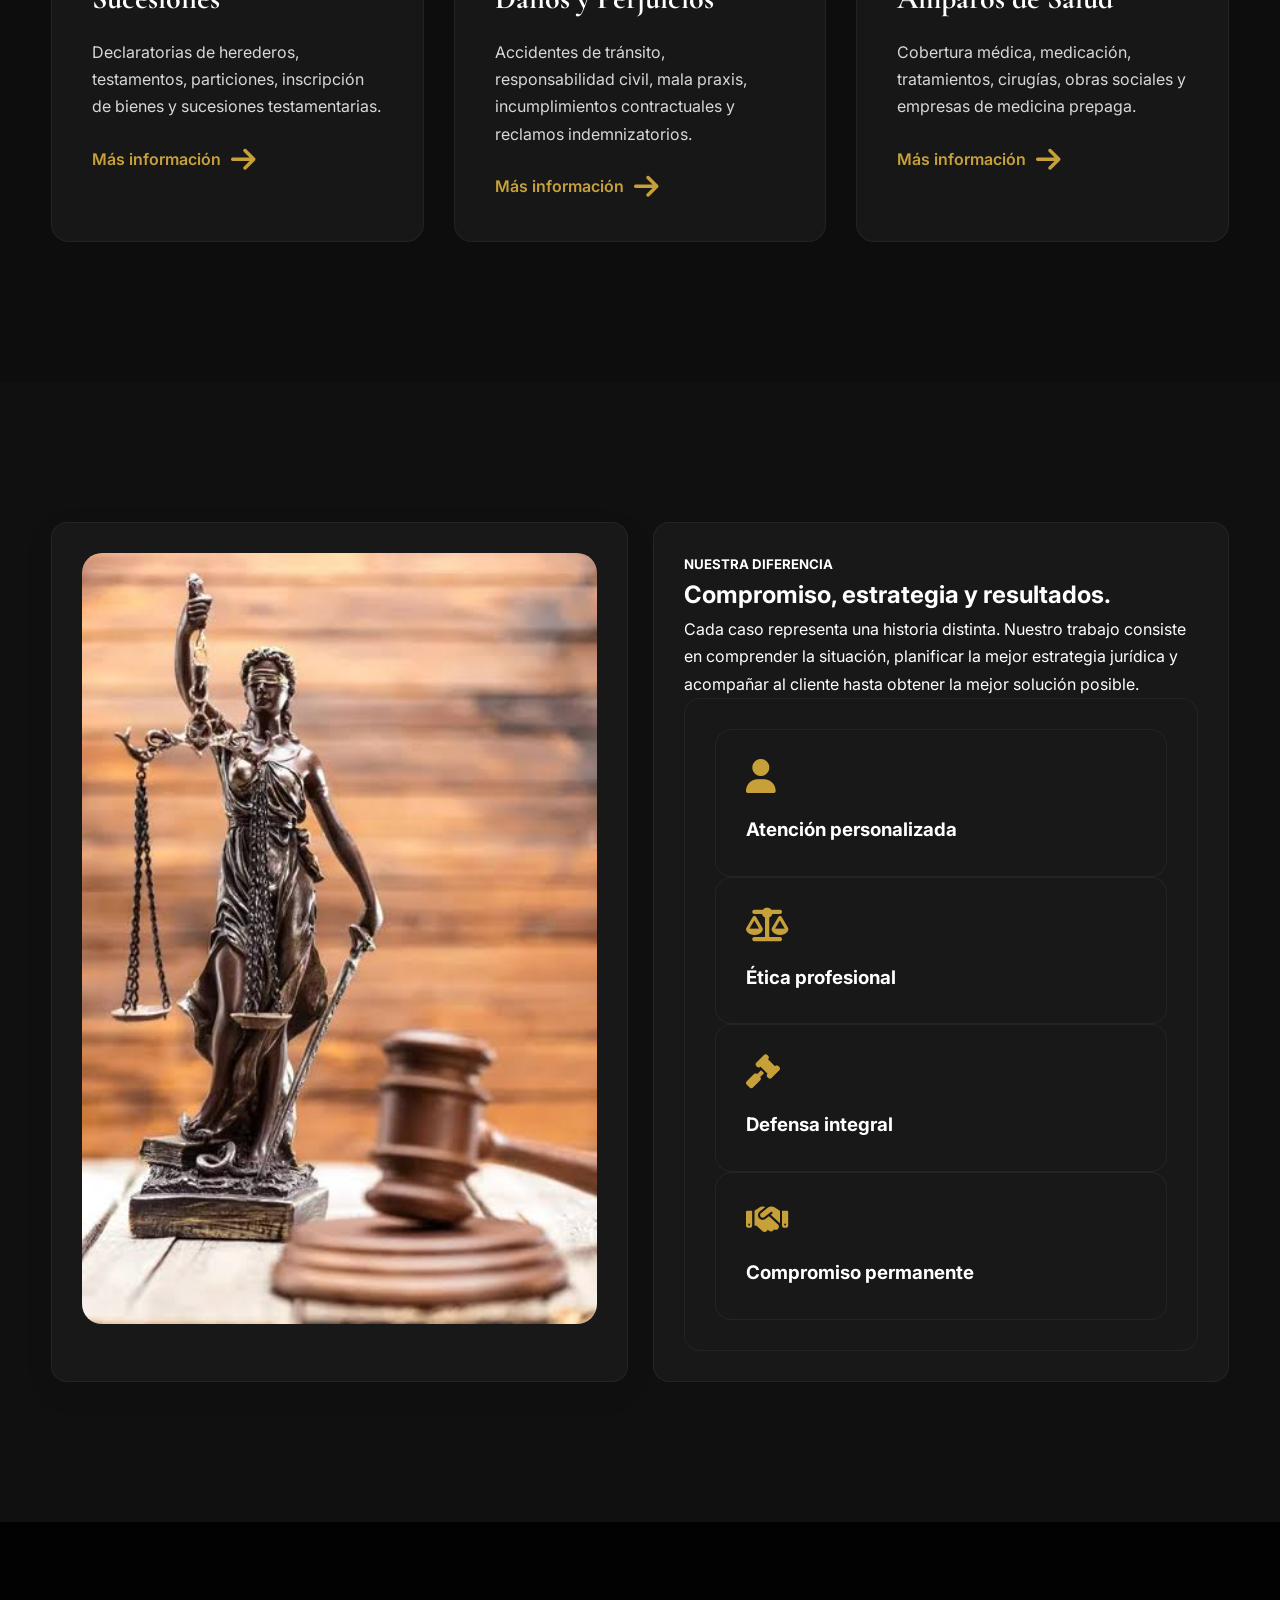
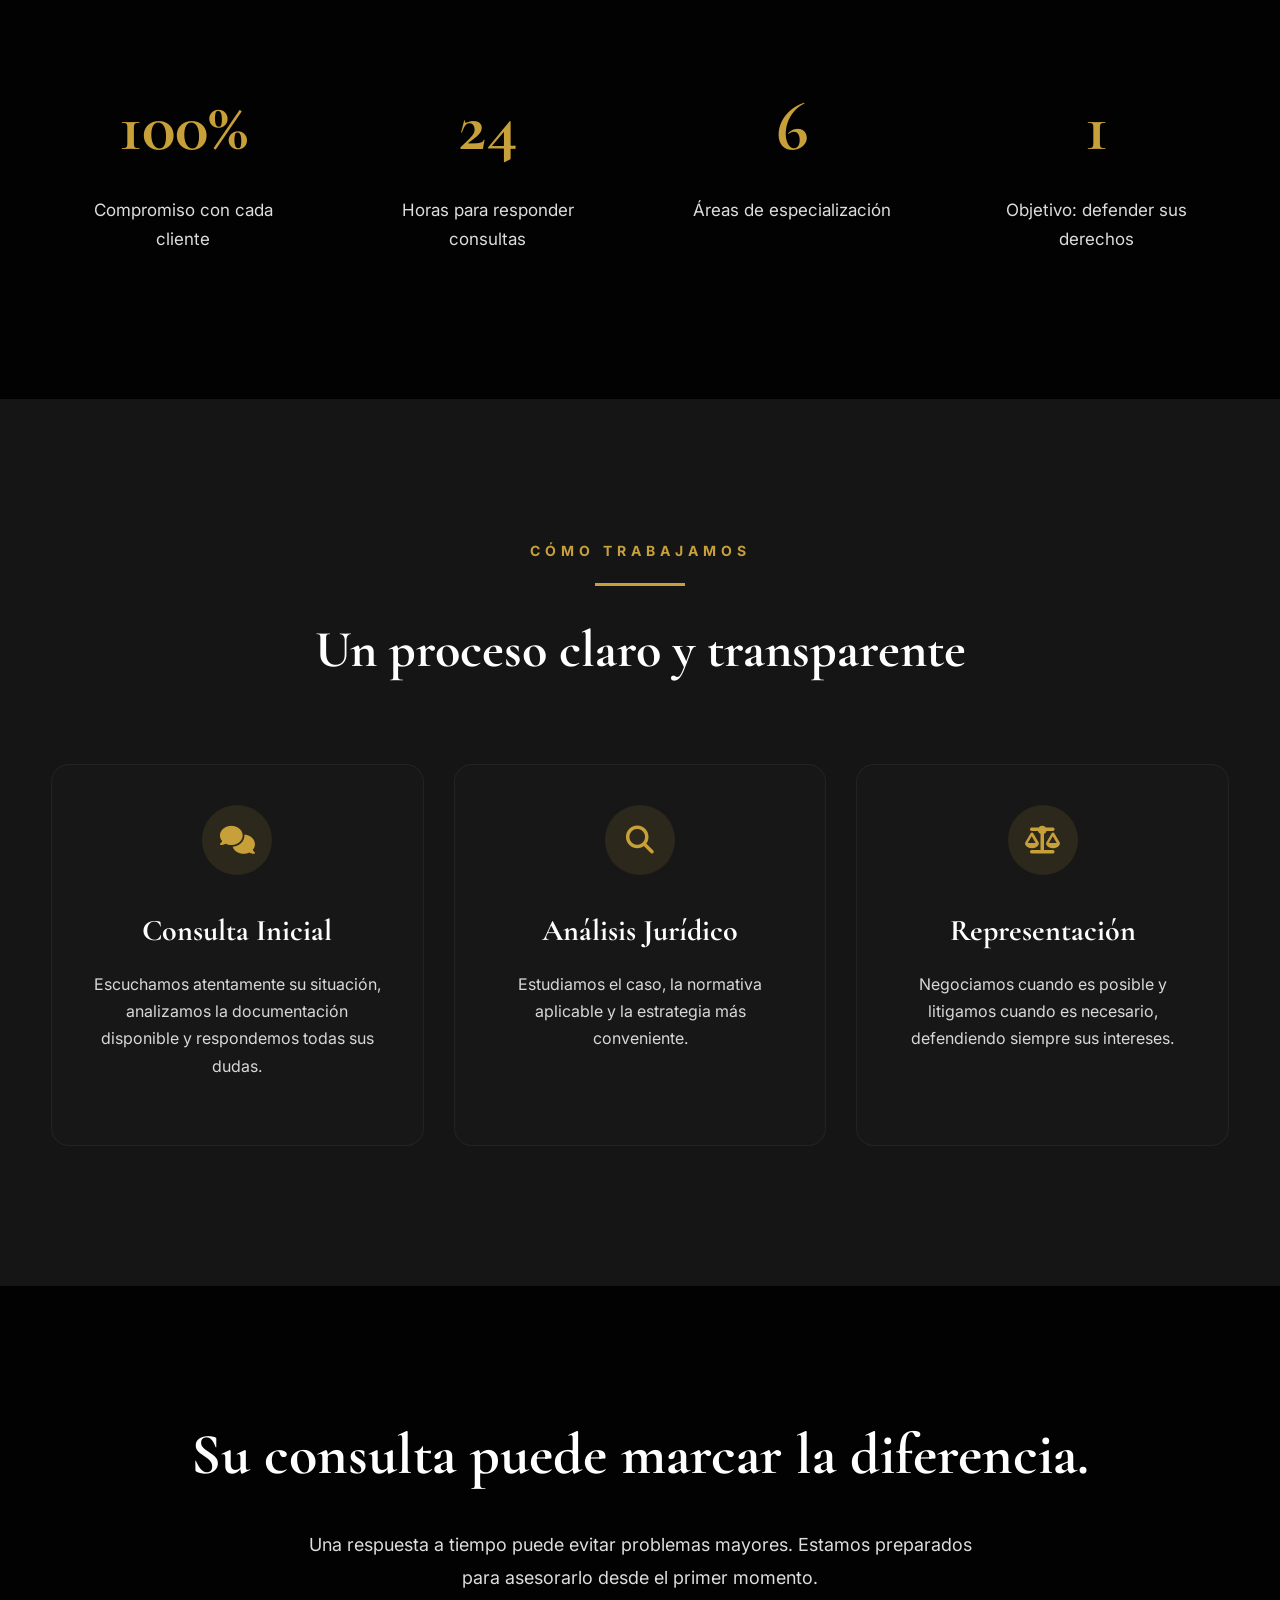
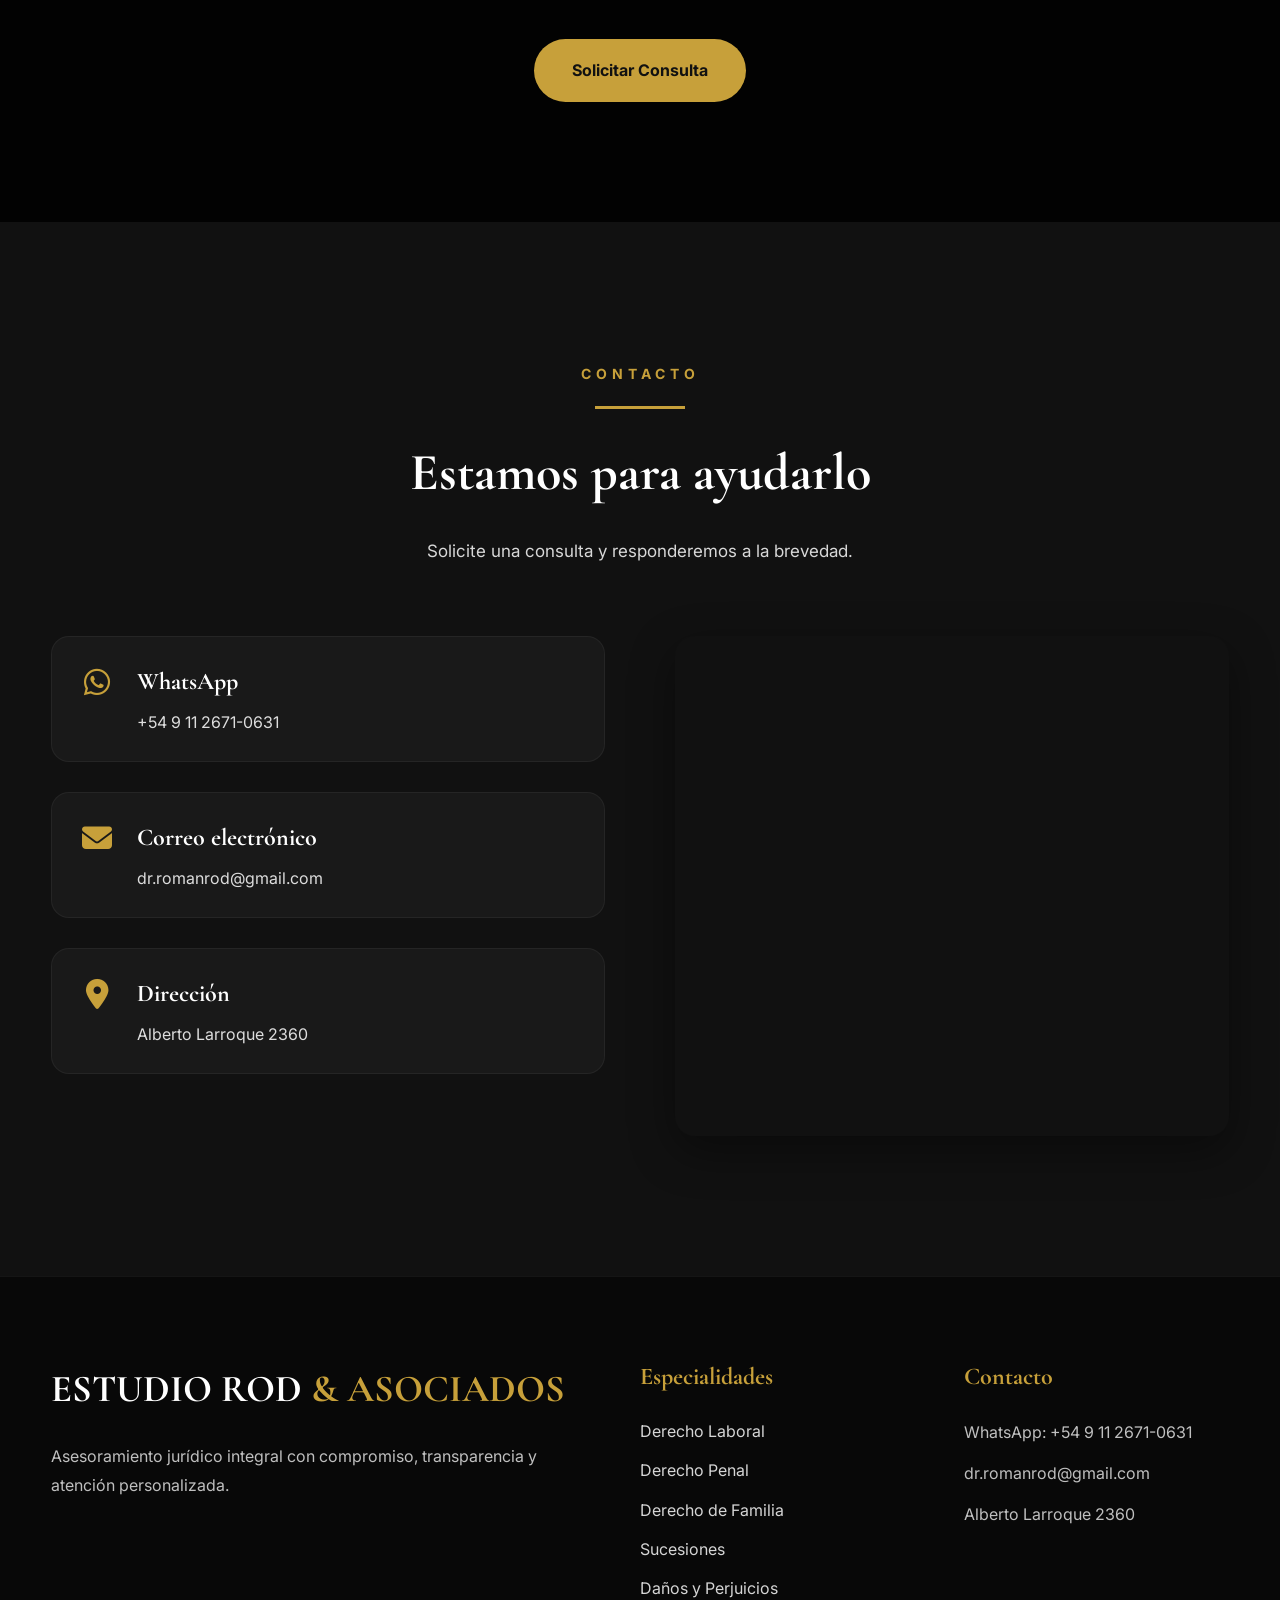
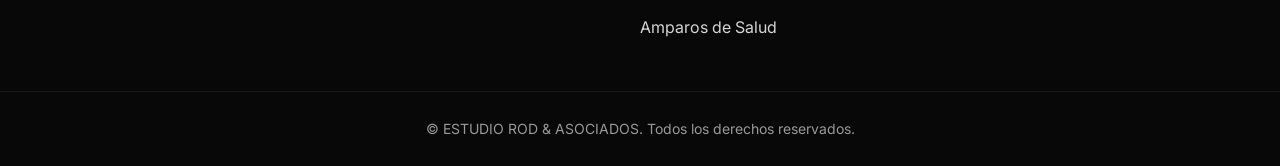
==== commit cabb019c: "Add files via upload" ====
--- a/index.html
+++ b/index.html
@@ -470,100 +470,58 @@
 
 </section>
 
-<!-- =========================================
-POR QUÉ ELEGIRNOS
-========================================= -->
-
 <section id="porque">
 
-<div class="container">
-
-<div class="why-text">
-
-<h5>
-
-NUESTRA DIFERENCIA
-
-</h5>
-
-<div class="gold-line"></div>
-
-<h2>
-
-Compromiso, estrategia y resultados.
-
-</h2>
-
-<p>
-
-Cada caso representa una historia distinta.
-Nuestro trabajo consiste en comprender la situación,
-planificar la mejor estrategia jurídica y acompañar
-al cliente hasta obtener la mejor solución posible.
-
-</p>
-
-<div class="why-grid">
-
-<div>
-
-<i class="fa-solid fa-user-tie"></i>
-
-<h4>
-
-Atención personalizada
-
-</h4>
-
-</div>
-
-<div>
-
-<i class="fa-solid fa-scale-balanced"></i>
-
-<h4>
-
-Ética profesional
-
-</h4>
-
-</div>
-
-<div>
-
-<i class="fa-solid fa-gavel"></i>
-
-<h4>
-
-Defensa integral
-
-</h4>
-
-</div>
-
-<div>
-
-<i class="fa-solid fa-handshake"></i>
-
-<h4>
-
-Compromiso permanente
-
-</h4>
-
-</div>
-
-</div>
-
-</div>
-
-<div class="why-image">
-
-<img src="img/equipo.jpg" alt="Equipo jurídico">
-
-</div>
-
-</div>
+    <div class="container">
+
+        <div class="why-grid">
+
+            <div class="why-image">
+
+                <img src="img/equipo.jpg" alt="Estudio Jurídico" class="imagen-nosotros">
+
+            </div>
+
+            <div class="why-content">
+
+                <h5>NUESTRA DIFERENCIA</h5>
+
+                <h2>Compromiso, estrategia y resultados.</h2>
+
+                <p>
+                    Cada caso representa una historia distinta. Nuestro trabajo consiste en comprender la situación,
+                    planificar la mejor estrategia jurídica y acompañar al cliente hasta obtener la mejor solución posible.
+                </p>
+
+                <div class="why-cards">
+
+                    <div class="why-card">
+                        <i class="fa-solid fa-user"></i>
+                        <h3>Atención personalizada</h3>
+                    </div>
+
+                    <div class="why-card">
+                        <i class="fa-solid fa-scale-balanced"></i>
+                        <h3>Ética profesional</h3>
+                    </div>
+
+                    <div class="why-card">
+                        <i class="fa-solid fa-gavel"></i>
+                        <h3>Defensa integral</h3>
+                    </div>
+
+                    <div class="why-card">
+                        <i class="fa-solid fa-handshake"></i>
+                        <h3>Compromiso permanente</h3>
+                    </div>
+
+                </div>
+
+            </div>
+
+        </div>
+
+    </div>
 
 </section>
 <!-- =========================================
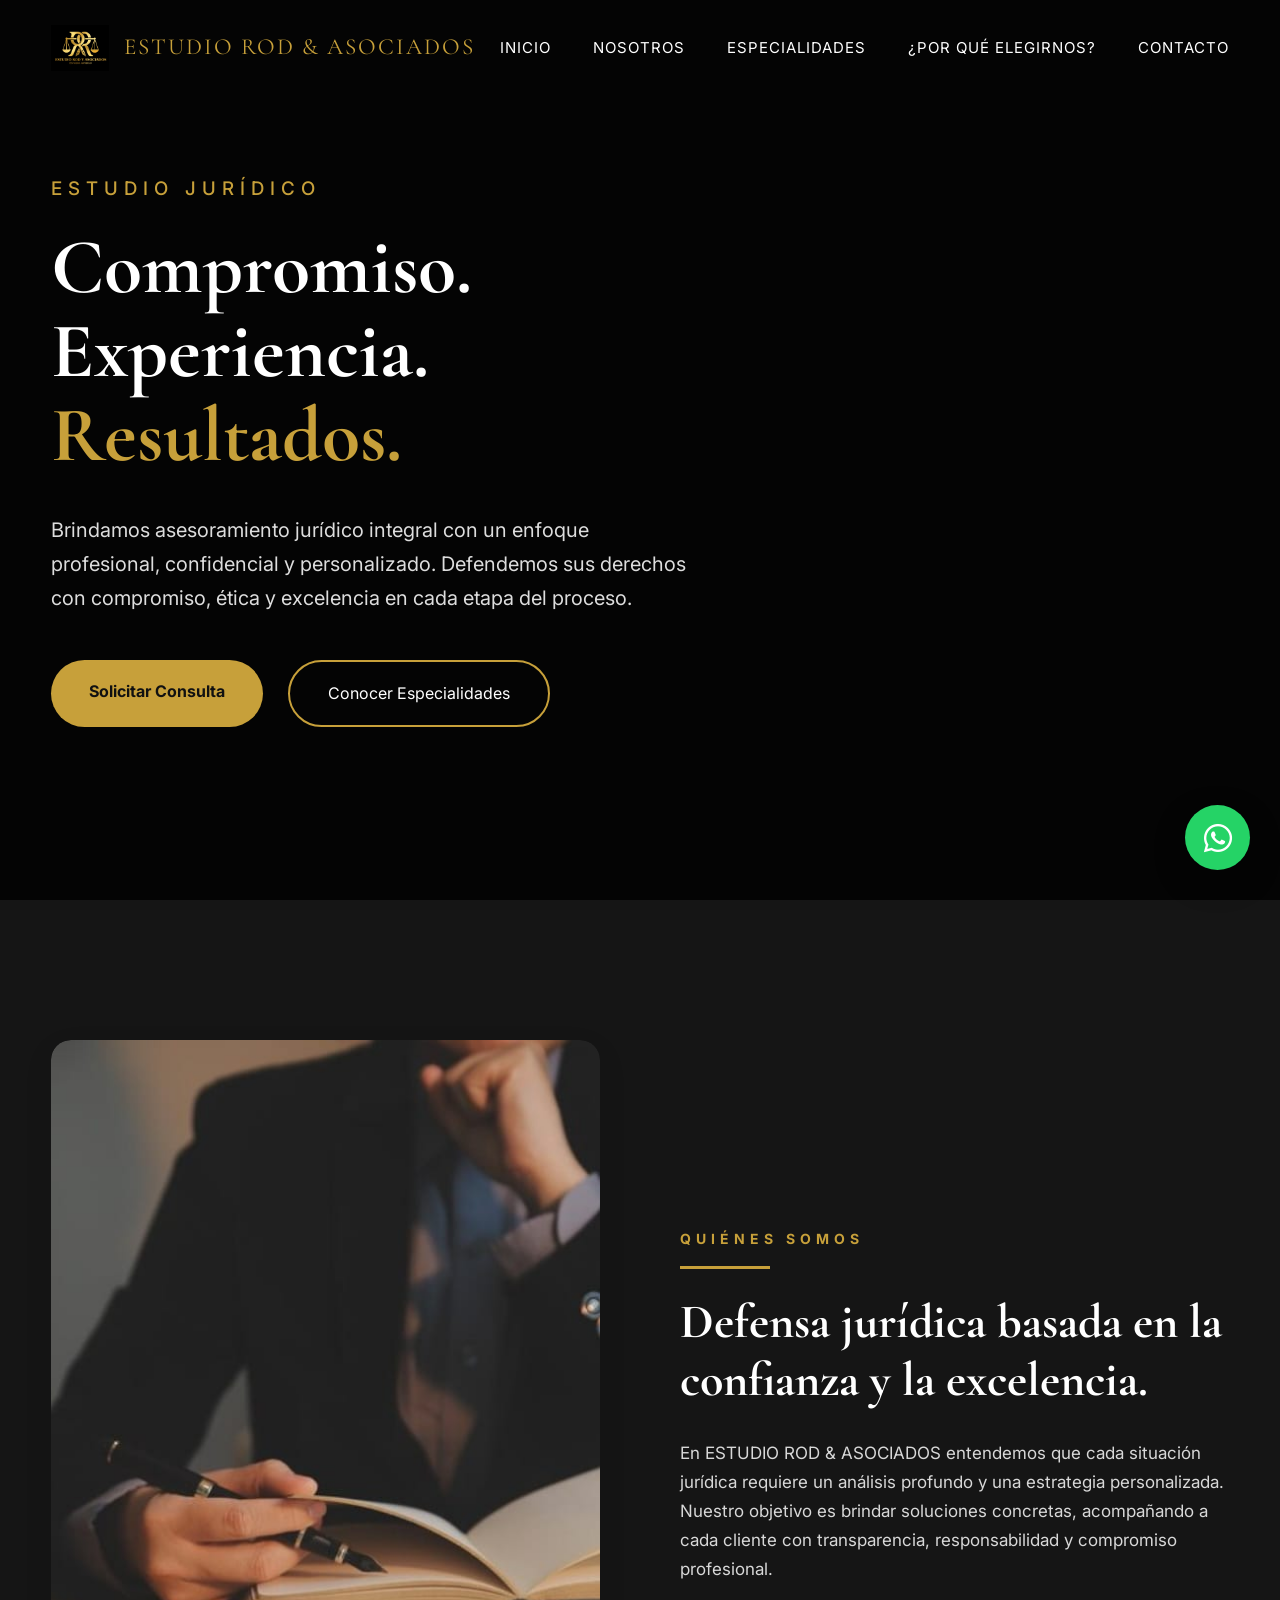
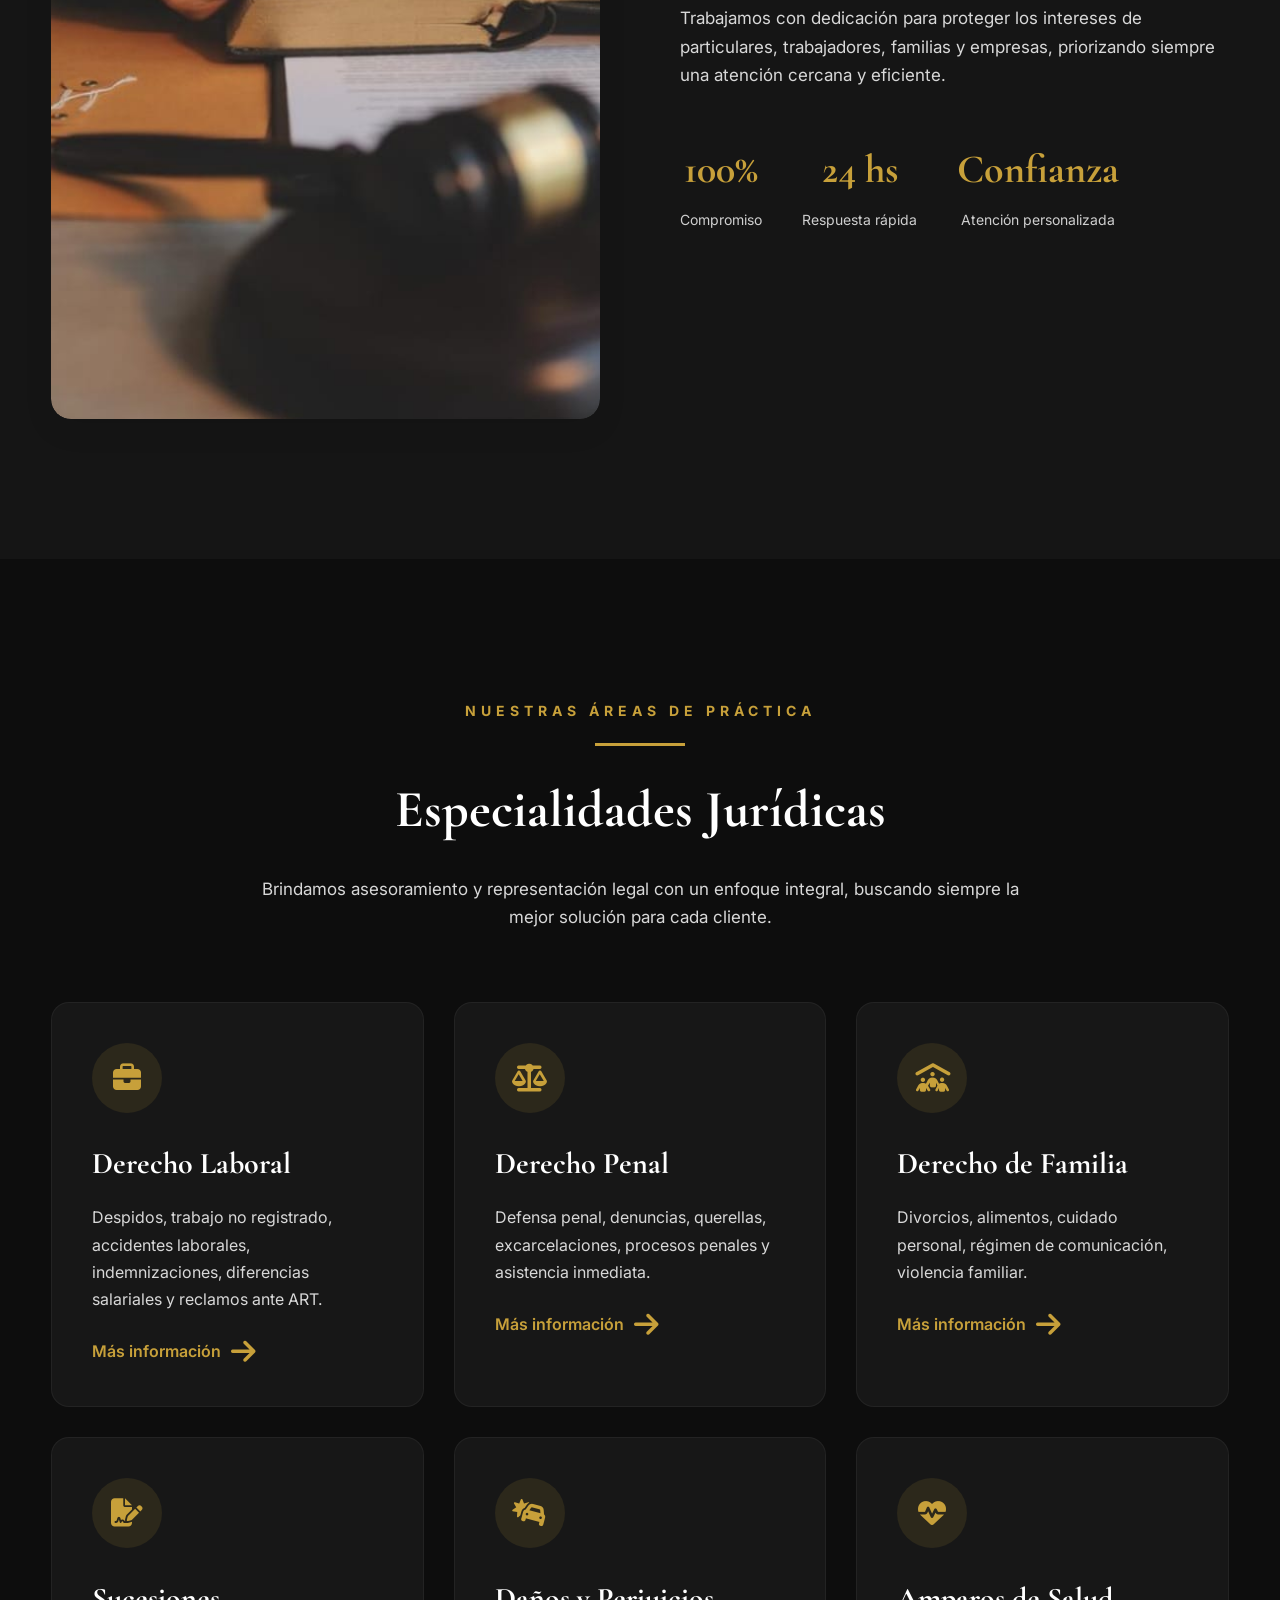
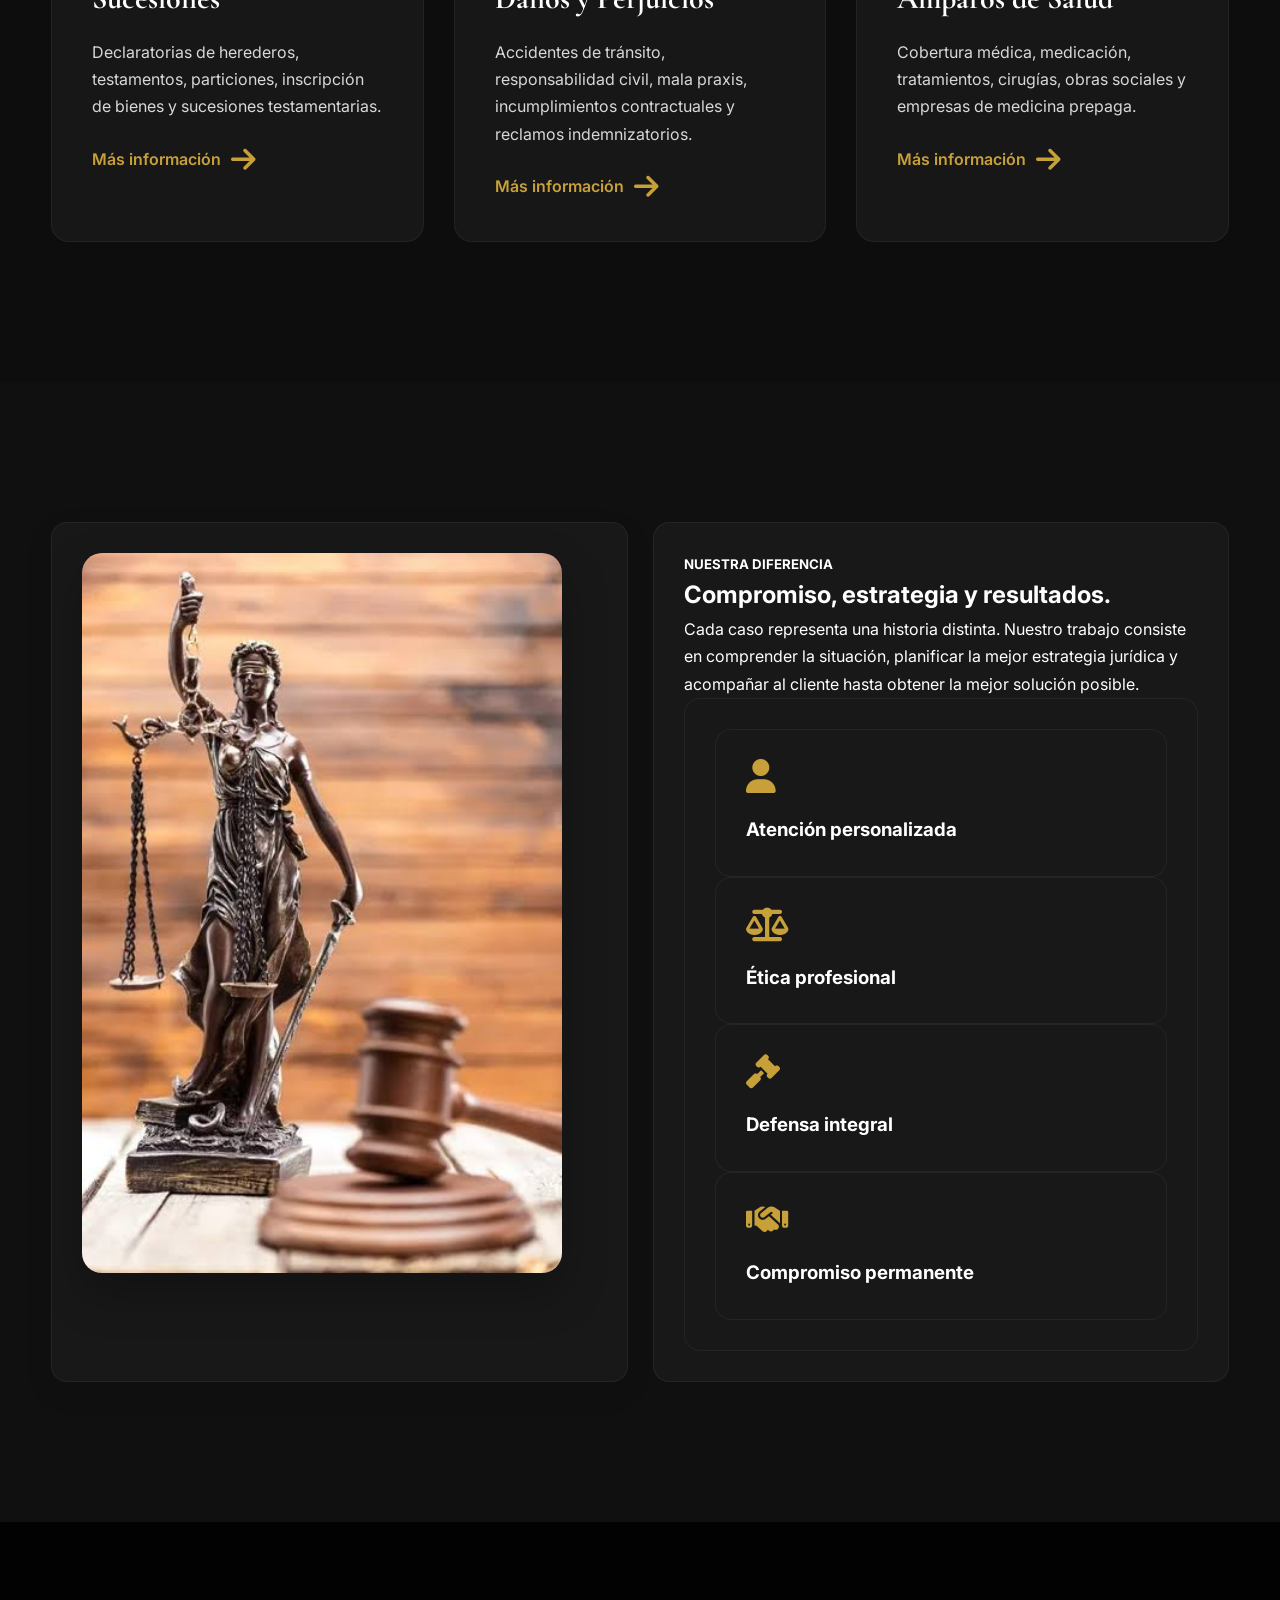
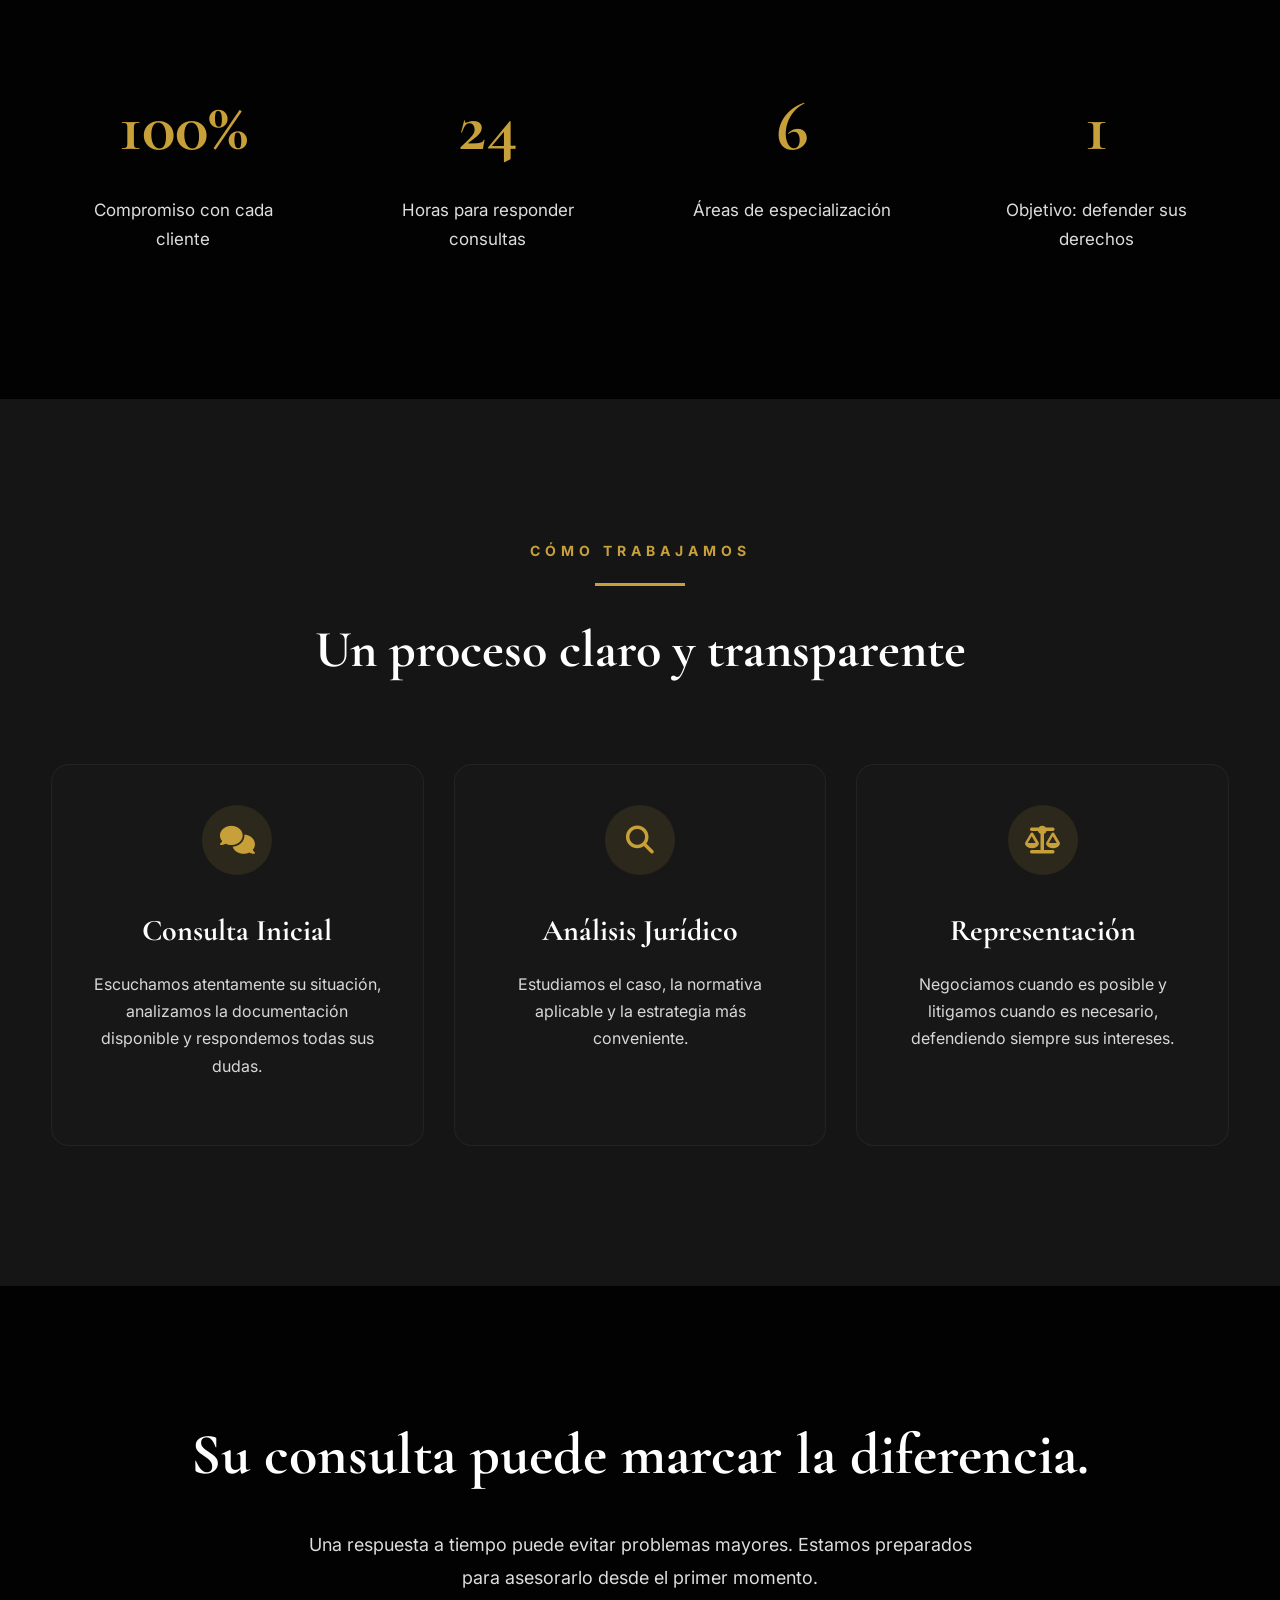
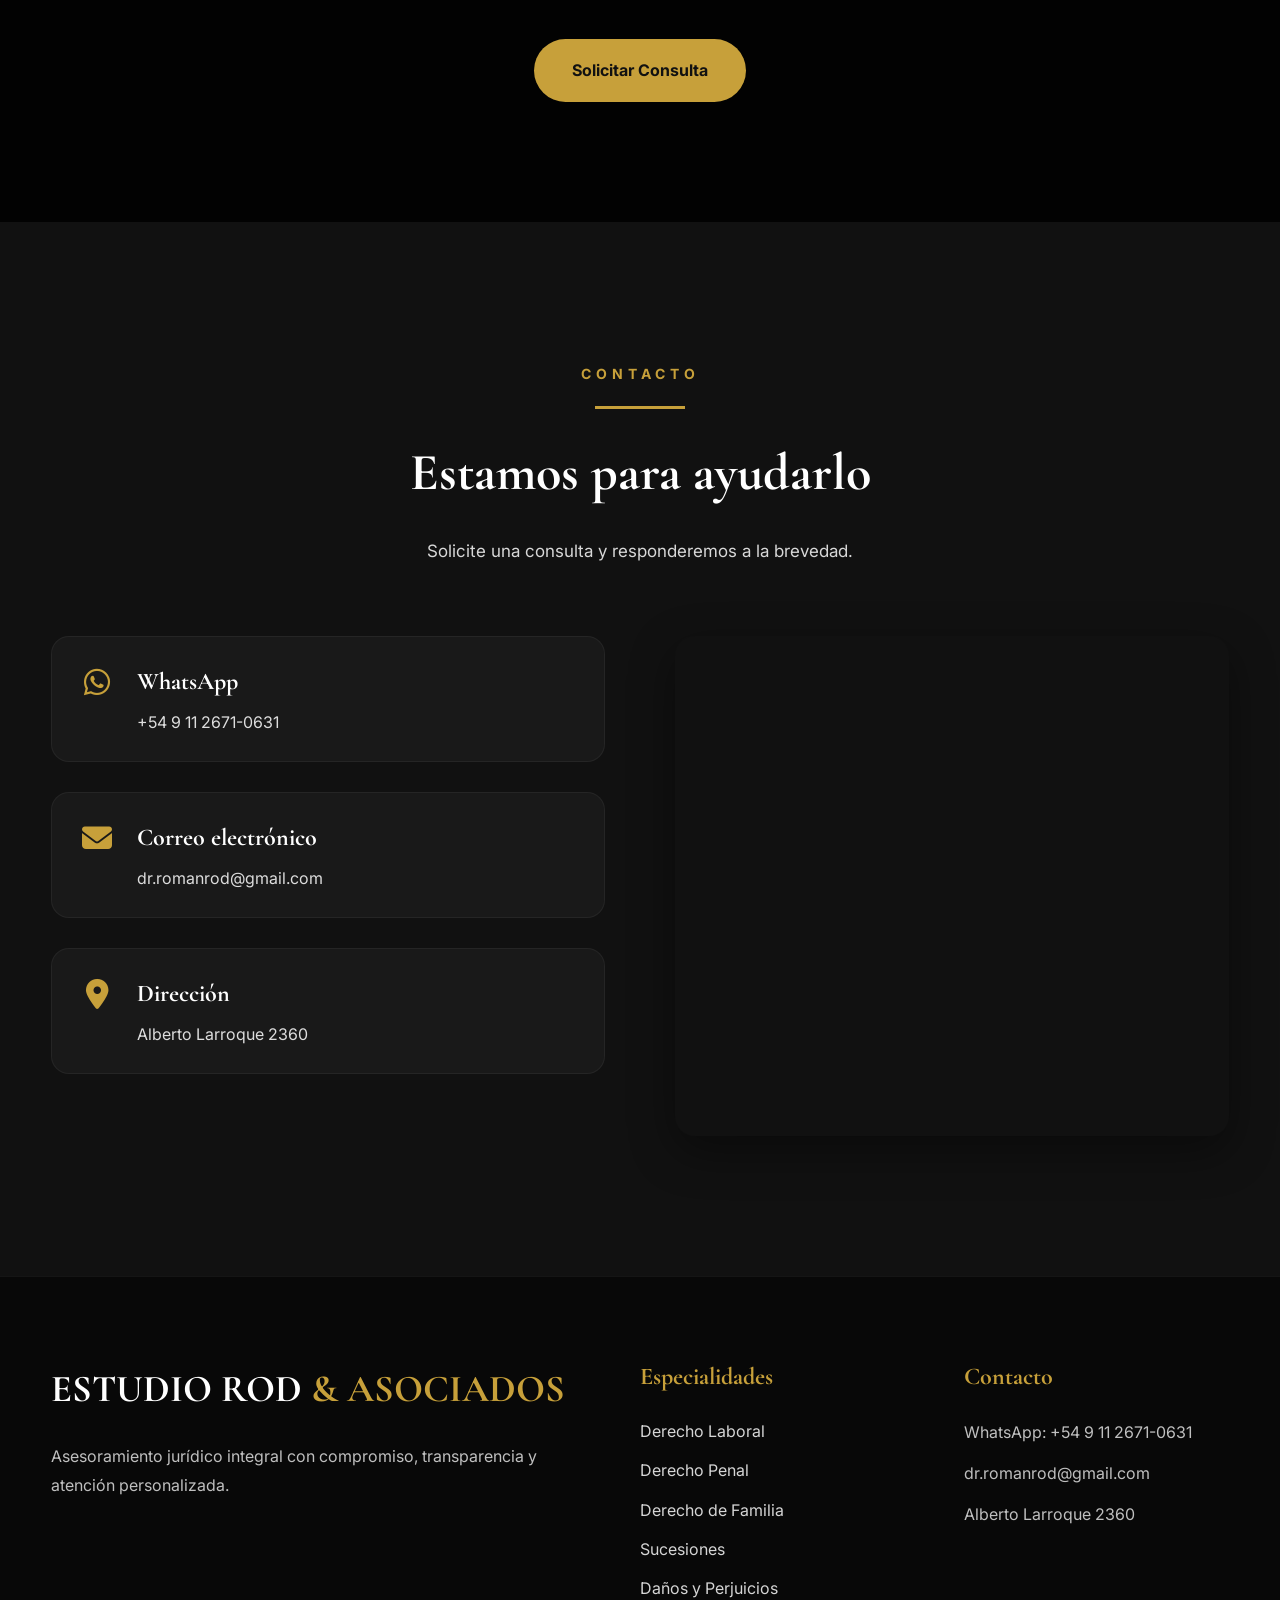
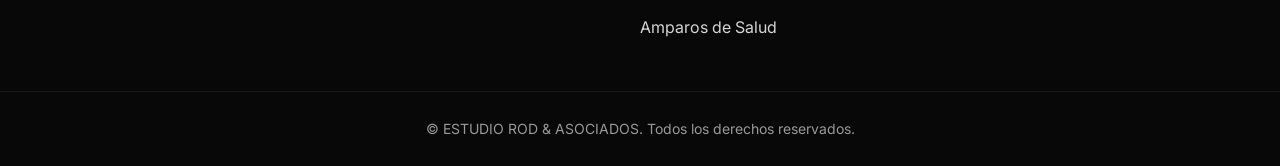
==== commit ad9c1cad: "Update print statement from 'Hello' to 'Goodbye'" ====
--- a/index.html
+++ b/index.html
@@ -4,18 +4,63 @@
 <head>
 
 <meta charset="UTF-8">
-<meta http-equiv="X-UA-Compatible" content="IE=edge">
+
 <meta name="viewport" content="width=device-width, initial-scale=1.0">
 
-<title>ESTUDIO ROD & ASOCIADOS | Abogados</title>
-
-<meta name="description" content="Estudio jurídico especializado en Derecho Laboral, Penal, Familia, Sucesiones, Daños y Perjuicios y Amparos de Salud.">
-
-<meta name="keywords" content="abogado, estudio jurídico, derecho laboral, derecho penal, familia, sucesiones">
-
-<meta name="author" content="ESTUDIO ROD & ASOCIADOS">
-
-<link rel="icon" href="img/favicon.jlogo.jpeg">
+<title>Estudio Rod & Asociados | Abogados | Derecho Laboral, Penal, Familia y Sucesiones</title>
+
+<meta name="description"
+content="Estudio Rod & Asociados. Asesoramiento jurídico integral en Derecho Laboral, Penal, Familia, Sucesiones, Daños y Perjuicios y Amparos de Salud. Atención personalizada.">
+
+<meta name="keywords"
+content="abogados, estudio jurídico, derecho laboral, derecho penal, derecho de familia, sucesiones, daños y perjuicios, amparos de salud, abogados Argentina">
+
+<meta name="author"
+content="Estudio Rod & Asociados">
+
+<meta name="robots"
+content="index,follow">
+
+<meta name="theme-color"
+content="#0f0f0f">
+
+<link rel="canonical"
+href="https://estudiorodyasociados.github.io/.../">
+
+<link rel="icon"
+type="image/png"
+href="img/favicon.png">
+
+<!-- Open Graph -->
+
+<meta property="og:type"
+content="website">
+
+<meta property="og:title"
+content="Estudio Rod & Asociados">
+
+<meta property="og:description"
+content="Defensa jurídica integral. Compromiso, experiencia y atención personalizada.">
+
+<meta property="og:url"
+content="https://estudiorodyasociados.github.io/.../">
+
+<meta property="og:image"
+content="https://estudiorodyasociados.github.io/.../img/logo.jpg">
+
+<!-- Twitter -->
+
+<meta name="twitter:card"
+content="summary_large_image">
+
+<meta name="twitter:title"
+content="Estudio Rod & Asociados">
+
+<meta name="twitter:description"
+content="Defensa jurídica integral.">
+
+<meta name="twitter:image"
+content="https://estudiorodyasociados.github.io/.../img/logo.jpg">
 
 <link rel="stylesheet" href="css/style.css">
 
@@ -23,10 +68,33 @@
 
 <link rel="preconnect" href="https://fonts.gstatic.com" crossorigin>
 
-<link href="https://fonts.googleapis.com/css2?family=Cormorant+Garamond:wght@400;500;600;700&family=Inter:wght@300;400;500;600;700&display=swap" rel="stylesheet">
+<link
+href="https://fonts.googleapis.com/css2?family=Cormorant+Garamond:wght@400;500;600;700&family=Inter:wght@300;400;500;600;700&display=swap"
+rel="stylesheet">
 
 <link rel="stylesheet"
-href="https://cdnjs.cloudflare.com/ajax/libs/font-awesome/6.6.0/css/all.min.css">
+href="https://cdnjs.cloudflare.com/ajax/libs/font-awesome/6.7.2/css/all.min.css">
+
+<script type="application/ld+json">
+
+{
+"@context":"https://schema.org",
+"@type":"LegalService",
+"name":"Estudio Rod & Asociados",
+"url":"https://estudiorodyasociados.github.io/.../",
+"image":"https://estudiorodyasociados.github.io/.../img/logo.jpg",
+"telephone":"+54 9 11 2671-0631",
+"email":"dr.romanrod@gmail.com",
+"address":{
+"@type":"PostalAddress",
+"streetAddress":"Alberto Larroque 2360",
+"addressCountry":"AR"
+},
+"areaServed":"Argentina",
+"priceRange":"$$"
+}
+
+</script>
 
 </head>
 
@@ -940,4 +1008,4 @@
 <script src="js/script.js"></script>
 
 </body>
-</html>+</html>
--- a/css/style.css
+++ b/css/style.css
@@ -830,6 +830,39 @@
     box-shadow: 0 20px 50px rgba(0, 0, 0, .45);
 
 }
+@media (max-width:768px){
+
+    .imagen-nosotros{
+
+        max-width:100%;
+
+        height:420px;
+
+    }
+
+}
+
+/*=========================================
+IMAGEN NOSOTROS
+=========================================*/
+
+.imagen-nosotros{
+
+    width:100%;
+
+    max-width:480px;
+
+    height:640px;
+
+    object-fit:cover;
+
+    object-position:center;
+
+    border-radius:20px;
+
+    box-shadow:0 20px 45px rgba(0,0,0,.25);
+
+}
 
 .why-image img {
 
@@ -2122,5 +2155,122 @@
     min-height:260px;
 
 }
+/*==================================
+POR QUÉ ELEGIRNOS
+==================================*/
+
+.why-grid{
+
+    display:grid;
+
+    grid-template-columns:480px 1fr;
+
+    gap:80px;
+
+    align-items:center;
+
+}
+
+.imagen-nosotros{
+
+    width:100%;
+
+    height:640px;
+
+    object-fit:cover;
+
+    border-radius:20px;
+
+    box-shadow:0 25px 50px rgba(0,0,0,.25);
+
+}
+
+.why-content h5{
+
+    color:#c8a54b;
+
+    letter-spacing:4px;
+
+    font-size:14px;
+
+    margin-bottom:20px;
+
+}
+
+.why-content h2{
+
+    font-size:52px;
+
+    margin-bottom:30px;
+
+}
+
+.why-content p{
+
+    line-height:1.9;
+
+    color:#d2d2d2;
+
+    margin-bottom:45px;
+
+}
+
+.why-cards{
+
+    display:grid;
+
+    grid-template-columns:repeat(2,1fr);
+
+    gap:20px;
+
+}
+
+.why-card{
+
+    background:#181818;
+
+    border:1px solid rgba(255,255,255,.05);
+
+    border-radius:16px;
+
+    padding:30px;
+
+}
+
+.why-card i{
+
+    color:#c8a54b;
+
+    font-size:28px;
+
+    margin-bottom:18px;
+
+}
+
+.why-card h3{
+
+    font-size:20px;
+
+}
+
+@media(max-width:992px){
+
+    .why-grid{
+
+        grid-template-columns:1fr;
+
+    }
+
+    .imagen-nosotros{
+
+        height:420px;
+
+        max-width:600px;
+
+        margin:auto;
+
+    }
+
+}
 
 }
